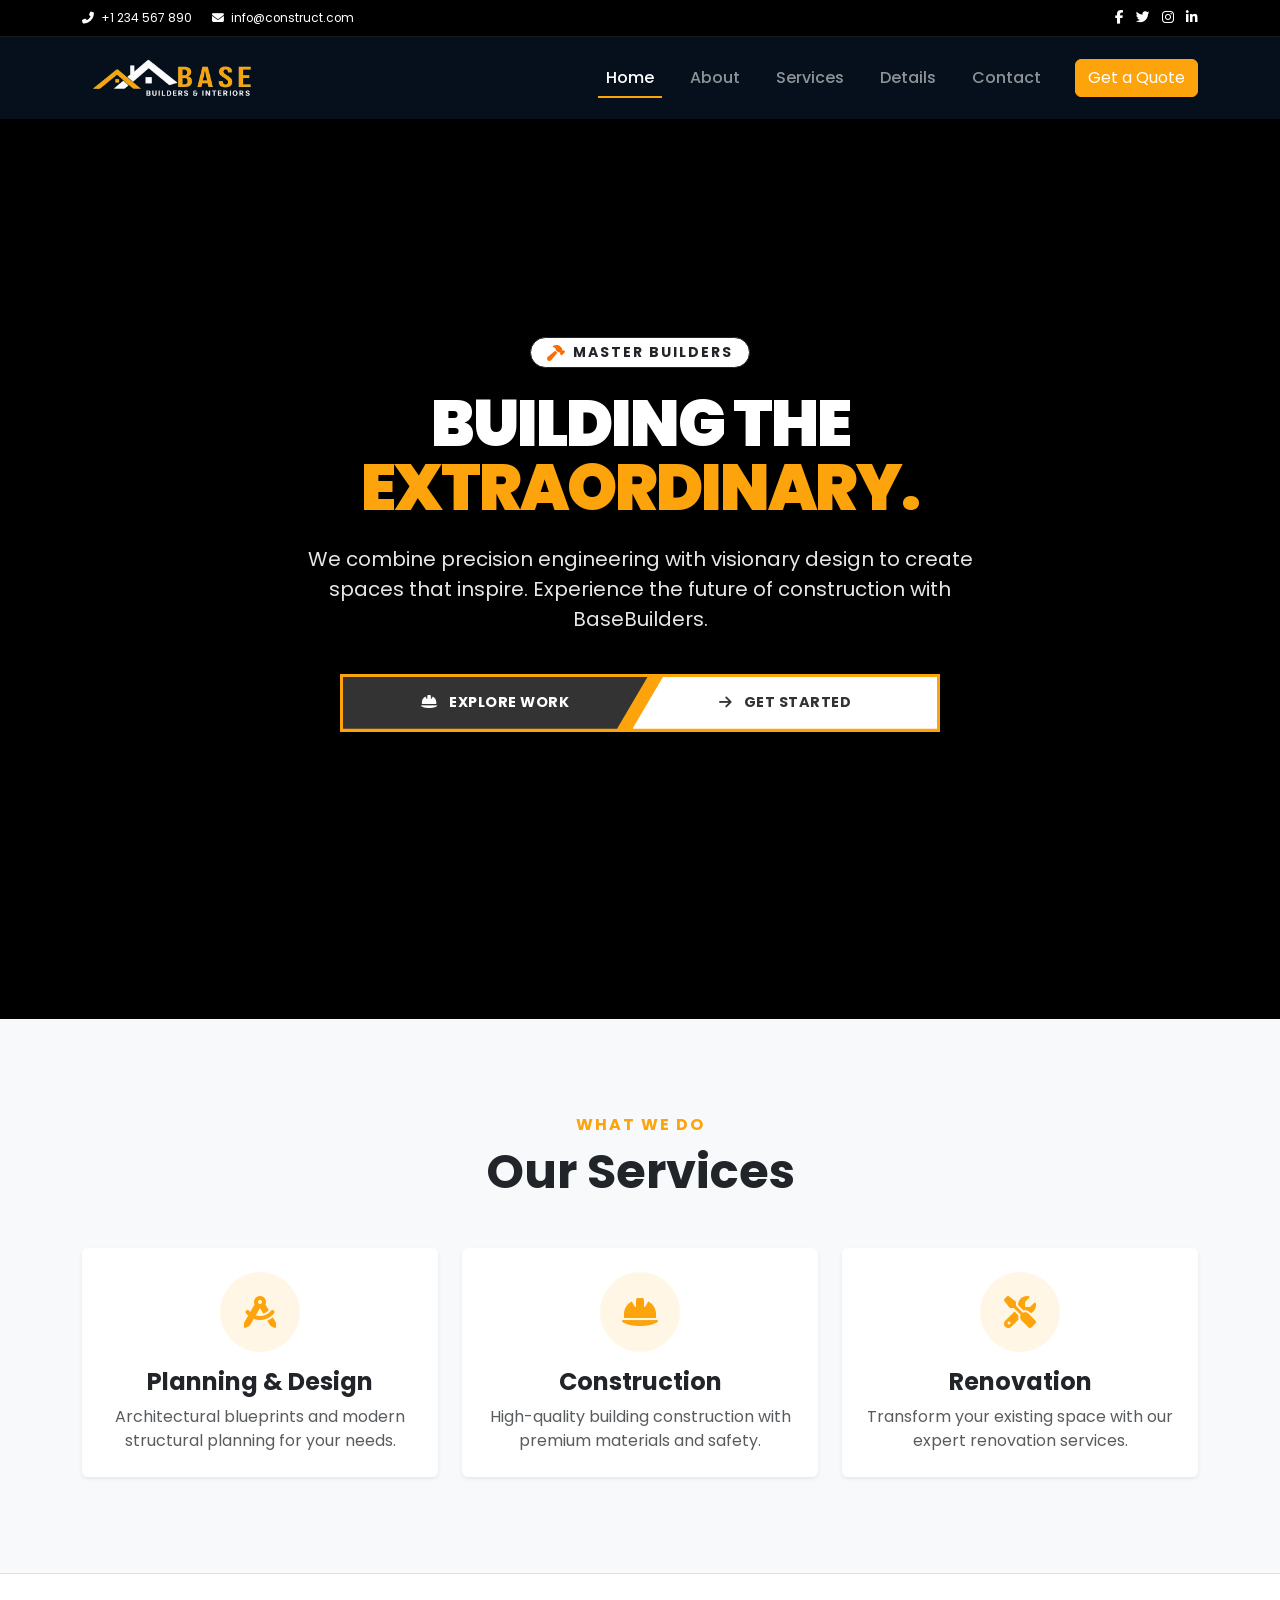
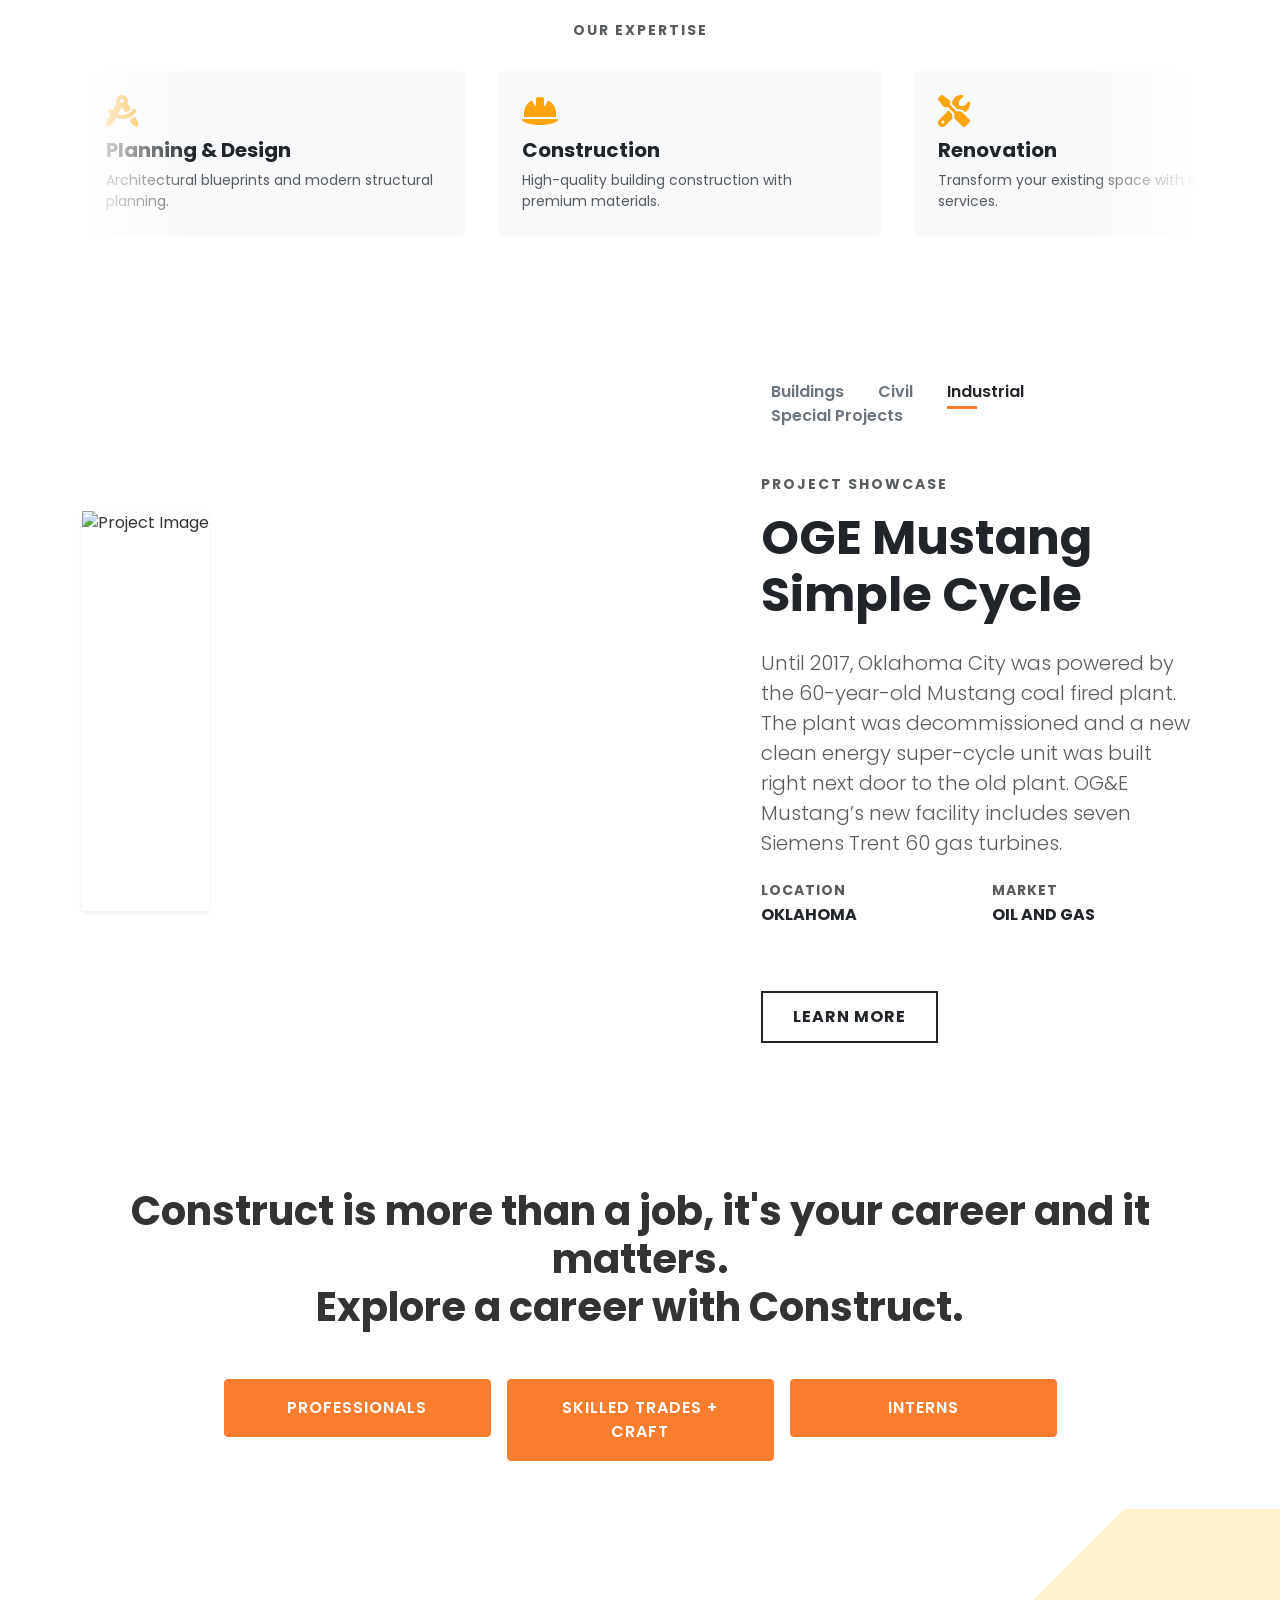
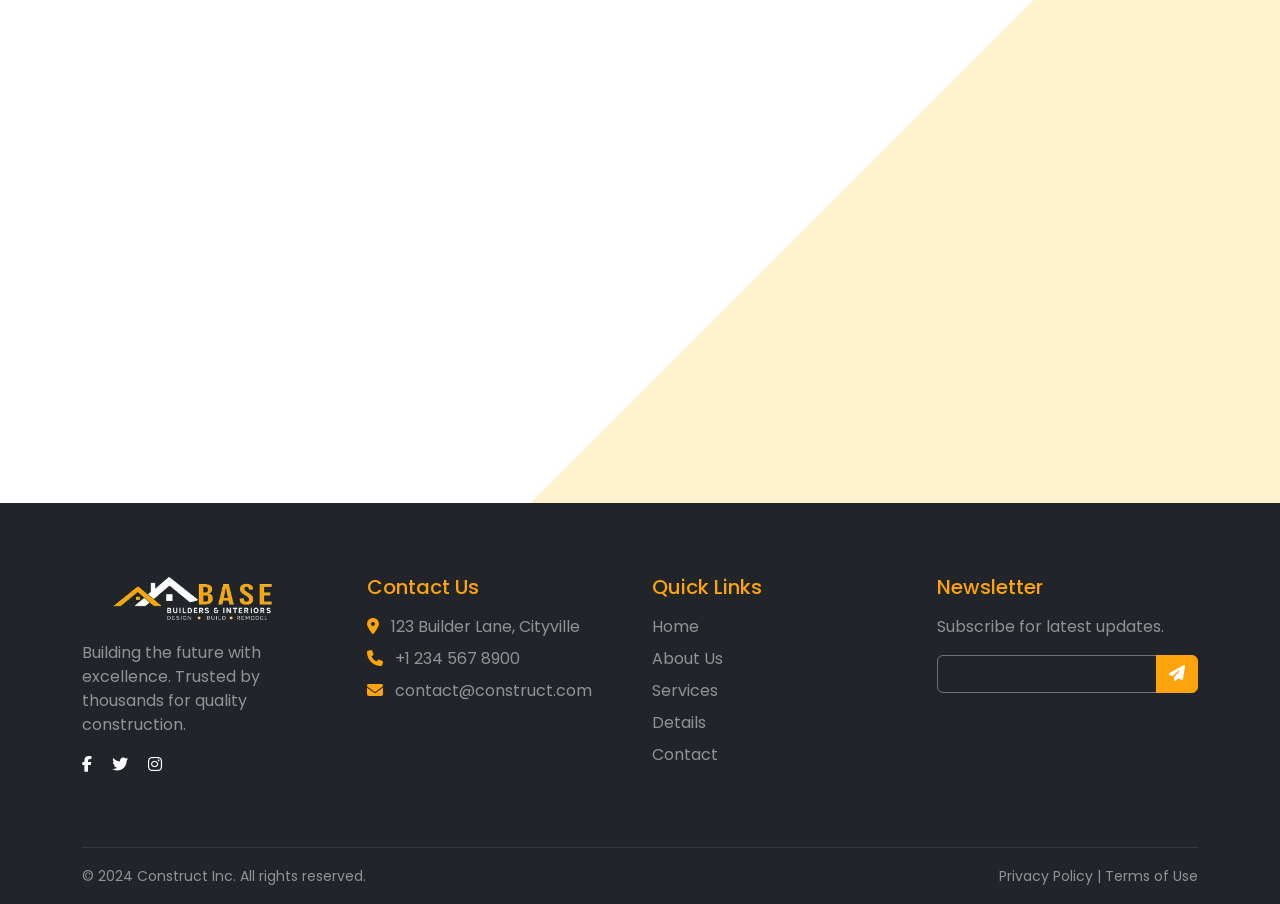
==== index.html @ 7c6045dc "logo size updated xdlogo.png 40px" ====
<!DOCTYPE html>
<html lang="en">

<head>
    <meta charset="UTF-8">
    <meta name="viewport" content="width=device-width, initial-scale=1.0">
    <title>Construction Co. - New Way of Designing</title>
    <!-- Bootstrap CSS -->
    <link href="https://cdn.jsdelivr.net/npm/bootstrap@5.3.0/dist/css/bootstrap.min.css" rel="stylesheet">
    <!-- Google Fonts -->
    <link href="https://fonts.googleapis.com/css2?family=Poppins:wght@300;400;500;600;700&display=swap"
        rel="stylesheet">
    <!-- Font Awesome -->
    <link rel="stylesheet" href="https://cdnjs.cloudflare.com/ajax/libs/font-awesome/6.4.0/css/all.min.css">
    <!-- Custom CSS -->
    <link rel="stylesheet" href="style.css">
</head>

<body>

    <!-- Custom Top Nav -->
    <div class="custom-top-nav py-2 text-white">
        <div class="container d-flex justify-content-between align-items-center">
            <div class="top-info">
                <small class="me-3"><i class="fas fa-phone-alt me-1"></i> +1 234 567 890</small>
                <small><i class="fas fa-envelope me-1"></i> info@construct.com</small>
            </div>
            <div class="top-social d-none d-md-block">
                <a href="#" class="text-white me-2"><i class="fab fa-facebook-f"></i></a>
                <a href="#" class="text-white me-2"><i class="fab fa-twitter"></i></a>
                <a href="#" class="text-white me-2"><i class="fab fa-instagram"></i></a>
                <a href="#" class="text-white"><i class="fab fa-linkedin-in"></i></a>
            </div>
        </div>
    </div>

    <!-- Main Navbar -->
    <nav class="navbar navbar-expand-lg navbar-dark sticky-top" id="mainNav">
        <div class="container">
            <a class="navbar-brand fw-bold" href="index.html">
                <img src="xdlogo.png" alt="Construct Logo" style="height:40px;">
            </a>
            <button class="navbar-toggler" type="button" data-bs-toggle="modal" data-bs-target="#mobileMenuModal">
                <span class="navbar-toggler-icon"></span>
            </button>
            <div class="collapse navbar-collapse" id="navbarNav">
                <ul class="navbar-nav ms-auto mb-2 mb-lg-0">
                    <li class="nav-item">
                        <a class="nav-link active" href="index.html">Home</a>
                    </li>
                    <li class="nav-item">
                        <a class="nav-link" href="about.html">About</a>
                    </li>
                    <li class="nav-item">
                        <a class="nav-link" href="services.html">Services</a>
                    </li>
                    <li class="nav-item">
                        <a class="nav-link" href="details.html">Details</a>
                    </li>
                    <li class="nav-item">
                        <a class="nav-link" href="contact.html">Contact</a>
                    </li>
                </ul>
                <a href="contact.html" class="btn btn-warning ms-3 d-none d-lg-block">Get a Quote</a>
            </div>
        </div>
    </nav>

    <!-- Mobile Menu Modal (Full Screen Overlay) -->
    <div class="modal fade" id="mobileMenuModal" tabindex="-1" aria-hidden="true">
        <div class="modal-dialog modal-fullscreen">
            <div class="modal-content bg-dark text-white">
                <div class="modal-header border-0">
                    <h5 class="modal-title text-warning"><img src="d.png" alt="Construct Logo" style="height: 50px;">
                    </h5>
                    <button type="button" class="btn-close btn-close-white" data-bs-dismiss="modal"
                        aria-label="Close"></button>
                </div>
                <div class="modal-body d-flex flex-column justify-content-center align-items-center">
                    <ul class="nav flex-column text-center fs-2 gap-3">
                        <li class="nav-item"><a class="nav-link text-white" href="index.html">Home</a></li>
                        <li class="nav-item"><a class="nav-link text-white" href="about.html">About</a></li>
                        <li class="nav-item"><a class="nav-link text-white" href="services.html">Services</a></li>
                        <li class="nav-item"><a class="nav-link text-white" href="details.html">Details</a></li>
                        <li class="nav-item"><a class="nav-link text-white" href="contact.html">Contact</a></li>
                    </ul>
                </div>
            </div>
        </div>
    </div>

    <!-- Hero Section -->
    <header class="hero-center-grid text-center">
        <!-- Background Image Container -->
        <div class="hero-bg-image"></div>

        <!-- Geometric Decorations (Solid 3D Building) -->
        <div class="hero-building-decoration">
            <div class="b-part b-left"><span></span></div>
            <div class="b-part b-center"><span></span></div>
            <div class="b-part b-right"><span></span></div>
        </div>

        <div class="container hero-center-content position-relative z-10">
            <div
                class="d-inline-flex align-items-center border border-dark px-3 py-1 mb-4 bg-white shadow-sm rounded-pill">
                <i class="fas fa-hammer text-orange me-2" style="color: #ff6b00;"></i>
                <span class="text-uppercase small fw-bold text-dark letter-spacing-2">MASTER BUILDERS</span>
            </div>

            <h1 class="hero-center-title">
                BUILDING THE <br>
                <span class="hero-title-outlined">EXTRAORDINARY.</span>
            </h1>

            <p class="hero-center-lead">
                We combine precision engineering with visionary design to create spaces that inspire.
                Experience the future of construction with BaseBuilders.
            </p>

            <!-- Slanted Details Bar -->
            <div class="hero-slanted-bar-container">
                <a href="services.html" class="slanted-btn dark-btn">
                    <span class="btn-content">
                        <i class="fas fa-hard-hat me-2"></i> EXPLORE WORK
                    </span>
                </a>
                <a href="contact.html" class="slanted-btn white-btn">
                    <span class="btn-content">
                        <i class="fas fa-arrow-right me-2"></i> GET STARTED
                    </span>
                </a>
            </div>


        </div>
    </header>

    <!-- Services Section -->
    <section class="py-5 bg-light">
        <div class="container py-5">
            <div class="text-center mb-5">
                <h6 class="text-warning text-uppercase fw-bold letter-spacing-2">What We Do</h6>
                <h2 class="display-5 fw-bold text-dark">Our Services</h2>
            </div>
            <div class="row g-4">
                <div class="col-md-4">
                    <div class="card h-100 border-0 shadow-sm service-card text-center p-4">
                        <div class="icon-box mb-3 mx-auto bg-warning-subtle text-warning rounded-circle d-flex align-items-center justify-content-center"
                            style="width: 80px; height: 80px;">
                            <i class="fas fa-drafting-compass fa-2x"></i>
                        </div>
                        <h4 class="card-title fw-bold">Planning & Design</h4>
                        <p class="card-text text-muted">Architectural blueprints and modern structural planning
                            for your
                            needs.</p>
                    </div>
                </div>
                <div class="col-md-4">
                    <div class="card h-100 border-0 shadow-sm service-card text-center p-4">
                        <div class="icon-box mb-3 mx-auto bg-warning-subtle text-warning rounded-circle d-flex align-items-center justify-content-center"
                            style="width: 80px; height: 80px;">
                            <i class="fas fa-hard-hat fa-2x"></i>
                        </div>
                        <h4 class="card-title fw-bold">Construction</h4>
                        <p class="card-text text-muted">High-quality building construction with premium
                            materials and
                            safety.</p>
                    </div>
                </div>
                <div class="col-md-4">
                    <div class="card h-100 border-0 shadow-sm service-card text-center p-4">
                        <div class="icon-box mb-3 mx-auto bg-warning-subtle text-warning rounded-circle d-flex align-items-center justify-content-center"
                            style="width: 80px; height: 80px;">
                            <i class="fas fa-tools fa-2x"></i>
                        </div>
                        <h4 class="card-title fw-bold">Renovation</h4>
                        <p class="card-text text-muted">Transform your existing space with our expert renovation
                            services.</p>
                    </div>
                </div>
            </div>
        </div>
    </section>

    <!-- Scrolling Services Ticker -->
    <section class="py-5 bg-white border-top overflow-hidden">
        <div class="container">
            <div class="row mb-4 text-center">
                <div class="col-12">
                    <h5 class="text-uppercase text-muted letter-spacing-2 small fw-bold">Our Expertise</h5>
                </div>
            </div>

            <div class="marquee-container mask-edges">
                <div class="marquee-wrapper">
                    <!-- Set 1 -->
                    <div class="marquee-card">
                        <div class="card bg-light border-0 p-4 rounded-3 h-100">
                            <div class="text-warning mb-2"><i class="fas fa-drafting-compass fa-2x"></i></div>
                            <h5 class="fw-bold">Planning & Design</h5>
                            <p class="small text-muted mb-0">Architectural blueprints and modern structural
                                planning.
                            </p>
                        </div>
                    </div>
                    <div class="marquee-card">
                        <div class="card bg-light border-0 p-4 rounded-3 h-100">
                            <div class="text-warning mb-2"><i class="fas fa-hard-hat fa-2x"></i></div>
                            <h5 class="fw-bold">Construction</h5>
                            <p class="small text-muted mb-0">High-quality building construction with premium
                                materials.
                            </p>
                        </div>
                    </div>
                    <div class="marquee-card">
                        <div class="card bg-light border-0 p-4 rounded-3 h-100">
                            <div class="text-warning mb-2"><i class="fas fa-tools fa-2x"></i></div>
                            <h5 class="fw-bold">Renovation</h5>
                            <p class="small text-muted mb-0">Transform your existing space with our expert
                                services.</p>
                        </div>
                    </div>
                    <div class="marquee-card">
                        <div class="card bg-light border-0 p-4 rounded-3 h-100">
                            <div class="text-warning mb-2"><i class="fas fa-city fa-2x"></i></div>
                            <h5 class="fw-bold">Urban Planning</h5>
                            <p class="small text-muted mb-0">Sustainable city development and infrastructure.
                            </p>
                        </div>
                    </div>
                    <!-- Set 2 (Duplicate for scroll) -->
                    <div class="marquee-card">
                        <div class="card bg-light border-0 p-4 rounded-3 h-100">
                            <div class="text-warning mb-2"><i class="fas fa-drafting-compass fa-2x"></i></div>
                            <h5 class="fw-bold">Planning & Design</h5>
                            <p class="small text-muted mb-0">Architectural blueprints and modern structural
                                planning.
                            </p>
                        </div>
                    </div>
                    <div class="marquee-card">
                        <div class="card bg-light border-0 p-4 rounded-3 h-100">
                            <div class="text-warning mb-2"><i class="fas fa-hard-hat fa-2x"></i></div>
                            <h5 class="fw-bold">Construction</h5>
                            <p class="small text-muted mb-0">High-quality building construction with premium
                                materials.
                            </p>
                        </div>
                    </div>
                    <div class="marquee-card">
                        <div class="card bg-light border-0 p-4 rounded-3 h-100">
                            <div class="text-warning mb-2"><i class="fas fa-tools fa-2x"></i></div>
                            <h5 class="fw-bold">Renovation</h5>
                            <p class="small text-muted mb-0">Transform your existing space with our expert
                                services.</p>
                        </div>
                    </div>
                    <div class="marquee-card">
                        <div class="card bg-light border-0 p-4 rounded-3 h-100">
                            <div class="text-warning mb-2"><i class="fas fa-city fa-2x"></i></div>
                            <h5 class="fw-bold">Urban Planning</h5>
                            <p class="small text-muted mb-0">Sustainable city development and infrastructure.
                            </p>
                        </div>
                    </div>
                </div>
            </div>
        </div>
    </section>

    <!-- Project Showcase Section -->
    <section class="py-5 bg-white optimize-rendering">
        <div class="container py-5">
            <div class="row gx-5 align-items-center">
                <div class="col-lg-7 mb-4 mb-lg-0">
                    <img id="projectImage"
                        data-src="https://images.unsplash.com/photo-1565008447742-97f6f38c985c?auto=format&fit=crop&q=80&w=1000"
                        src="[data-uri]"
                        class="img-fluid rounded-0 shadow-sm w-100 fade-in" alt="Project Image"
                        style="min-height: 400px; object-fit: cover;">
                </div>
                <div class="col-lg-5">
                    <nav class="nav showcase-nav mb-5" id="projectTabs">
                        <a class="nav-link" href="#" data-tab="buildings">Buildings</a>
                        <a class="nav-link" href="#" data-tab="civil">Civil</a>
                        <a class="nav-link active" href="#" data-tab="industrial">Industrial</a>
                        <a class="nav-link" href="#" data-tab="special">Special Projects</a>
                    </nav>

                    <h6 class="text-uppercase text-muted letter-spacing-2 mb-3 small fw-bold">Project Showcase
                    </h6>
                    <h2 class="display-5 fw-bold mb-4 text-dark" id="projectTitle">OGE Mustang Simple Cycle</h2>

                    <p class="text-muted mb-4 lead small" id="projectDesc">
                        Until 2017, Oklahoma City was powered by the 60-year-old Mustang coal fired plant.
                        The plant was decommissioned and a new clean energy super-cycle unit was built right
                        next door
                        to the old plant.
                        OG&E Mustang’s new facility includes seven Siemens Trent 60 gas turbines.
                    </p>

                    <div class="row mb-5">
                        <div class="col-6">
                            <h6 class="text-uppercase text-muted small fw-bold letter-spacing-1 mb-1">Location
                            </h6>
                            <p class="fw-bold text-dark text-uppercase" id="projectLoc">Oklahoma</p>
                        </div>
                        <div class="col-6">
                            <h6 class="text-uppercase text-muted small fw-bold letter-spacing-1 mb-1">Market
                            </h6>
                            <p class="fw-bold text-dark text-uppercase" id="projectMarket">Oil and Gas</p>
                        </div>
                    </div>

                    <a href="services.html" class="btn btn-outline-brand rounded-0">Learn More</a>
                </div>
            </div>
        </div>
    </section>

    <!-- Careers Banner -->
    <section class="py-5 bg-white">
        <div class="container text-center">
            <h2 class="fw-bold mb-5 display-6">Construct is more than a job, it's your career and it matters.
                <br>Explore a career with Construct.
            </h2>
            <div class="row g-3 justify-content-center">
                <div class="col-md-4 col-lg-3">
                    <a href="contact.html" class="btn btn-brand w-100 py-3 rounded-1">Professionals</a>
                </div>
                <div class="col-md-4 col-lg-3">
                    <a href="contact.html" class="btn btn-brand w-100 py-3 rounded-1">Skilled Trades + Craft</a>
                </div>
                <div class="col-md-4 col-lg-3">
                    <a href="contact.html" class="btn btn-brand w-100 py-3 rounded-1">Interns</a>
                </div>
            </div>
        </div>
    </section>

    <!-- Geometric CTA Section -->
    <section class="py-5 geometric-cta optimize-rendering">
        <div class="container py-5">
            <div class="row align-items-center">
                <div class="col-lg-6">
                    <h2 class="display-4 fw-bold mb-3">Ready to work together?</h2>
                    <p class="lead text-muted mb-5">Whether you have a project in mind and you're looking for a
                        reliable
                        construction partner or you're looking to take the next step in your career, we want to
                        hear
                        from you!</p>
                    <div class="d-flex flex-column flex-sm-row gap-3">
                        <a href="contact.html" class="btn btn-brand rounded-0 px-4 py-3">Build a Project With
                            Us</a>
                        <a href="contact.html" class="btn btn-outline-brand rounded-0 px-4 py-3">Build a Career
                            With
                            Us</a>
                    </div>
                </div>
                <!-- Right side is handled by background gradient -->
            </div>
        </div>

    </section>

    <!-- Footer -->
    <footer class="bg-dark text-white pt-5 pb-3">
        <div class="container">
            <div class="row py-4">
                <!-- Column 1: Logo -->
                <div class="col-lg-3 col-md-6 mb-4">
                    <a class="navbar-brand fw-bold fs-3" href="index.html">
                        <img src="d.png" alt="Construct Logo" style="height: 50px;">
                    </a>
                    <p class="mt-3 text-white-50">
                        Building the future with excellence. Trusted by thousands for quality construction.
                    </p>
                    <div class="social-links mt-3">
                        <a href="#" class="text-white me-3"><i class="fab fa-facebook-f"></i></a>
                        <a href="#" class="text-white me-3"><i class="fab fa-twitter"></i></a>
                        <a href="#" class="text-white me-3"><i class="fab fa-instagram"></i></a>
                    </div>
                </div>
                <!-- Column 2: Address -->
                <div class="col-lg-3 col-md-6 mb-4">
                    <h5 class="text-warning mb-3">Contact Us</h5>
                    <ul class="list-unstyled text-white-50">
                        <li class="mb-2"><i class="fas fa-map-marker-alt me-2 text-warning"></i> 123 Builder
                            Lane,
                            Cityville</li>
                        <li class="mb-2"><i class="fas fa-phone me-2 text-warning"></i> +1 234 567 8900</li>
                        <li class="mb-2"><i class="fas fa-envelope me-2 text-warning"></i> contact@construct.com
                        </li>
                    </ul>
                </div>
                <!-- Column 3: Quick Links -->
                <div class="col-lg-3 col-md-6 mb-4">
                    <h5 class="text-warning mb-3">Quick Links</h5>
                    <ul class="list-unstyled">
                        <li class="mb-2"><a href="index.html"
                                class="text-white-50 text-decoration-none hover-white">Home</a></li>
                        <li class="mb-2"><a href="about.html"
                                class="text-white-50 text-decoration-none hover-white">About Us</a></li>
                        <li class="mb-2"><a href="services.html"
                                class="text-white-50 text-decoration-none hover-white">Services</a></li>
                        <li class="mb-2"><a href="details.html"
                                class="text-white-50 text-decoration-none hover-white">Details</a></li>
                        <li class="mb-2"><a href="contact.html"
                                class="text-white-50 text-decoration-none hover-white">Contact</a></li>
                    </ul>
                </div>
                <!-- Column 4: Newsletter -->
                <div class="col-lg-3 col-md-6 mb-4">
                    <h5 class="text-warning mb-3">Newsletter</h5>
                    <p class="text-white-50">Subscribe for latest updates.</p>
                    <form>
                        <div class="input-group mb-3">
                            <input type="email" class="form-control bg-transparent text-white border-secondary"
                                placeholder="Email Address">
                            <button class="btn btn-warning" type="button"><i class="fas fa-paper-plane"></i></button>
                        </div>
                    </form>
                </div>
            </div>
            <hr class="border-secondary">
            <div class="row">
                <div class="col-md-6 text-center text-md-start">
                    <small class="text-white-50">&copy; 2024 Construct Inc. All rights reserved.</small>
                </div>
                <div class="col-md-6 text-center text-md-end">
                    <small class="text-white-50">Privacy Policy | Terms of Use</small>
                </div>
            </div>
        </div>
    </footer>

    <!-- Bootstrap JS Bundle -->
    <script src="https://cdn.jsdelivr.net/npm/bootstrap@5.3.0/dist/js/bootstrap.bundle.min.js"></script>
    <!-- Lazy Load Script -->
    <script src="image-loader.js"></script>
    <!-- Project Tabs Script -->
    <script src="project-tabs.js"></script>
</body>

</html>
---- style.css ----
/* Global Styles */
:root {
    --primary-color: #fda30b;
    --dark-bg: #05101c;
    /* Deep navy/black - Keeping for footer */
    --tech-blue: #0f1c2e;
    --grid-color: rgba(0, 0, 0, 0.05);
    /* Changed to dark for white theme */
    --blueprint-line: rgba(5, 16, 28, 0.2);
    /* Darker blueprint lines */
    --blueprint-accent: #fda30b;
}



/* Performance Utilities */
.optimize-rendering {
    content-visibility: auto;
    /* Skip rendering off-screen content */
    contain-intrinsic-size: 1000px;
    /* approximates section height */
}

body {
    font-family: 'Poppins', sans-serif;
    background-color: #fff;
    color: #333;
    overflow-x: hidden;
    scroll-behavior: smooth;
}

h1,
h2,
h3,
h4,
h5,
h6 {
    font-family: 'Poppins', sans-serif;
}

/* Custom Top Nav */
.custom-top-nav {
    background-color: #000;
    font-size: 0.85rem;
    border-bottom: 1px solid rgba(255, 255, 255, 0.1);
}

/* Main Navbar */
.navbar {
    background-color: var(--dark-bg);
    padding: 1rem 0;
    transition: all 0.3s ease;
}

.navbar-brand {
    font-size: 1.5rem;
    letter-spacing: 1px;
}

.nav-link {
    font-weight: 500;
    margin: 0 10px;
    position: relative;
}

.nav-link::after {
    content: '';
    position: absolute;
    width: 0;
    height: 2px;
    background: var(--primary-color);
    bottom: 0;
    left: 0;
    transition: width 0.3s;
}

.nav-link:hover::after,
.nav-link.active::after {
    width: 100%;
}

/* Hero Section - White Theme */
.hero-section {
    background-color: #ffffff;
    min-height: 90vh;
    padding-top: 100px;
    /* Space for navbar */
    position: relative;
    padding-bottom: 50px;
    color: #333;
    /* Ensure text is dark */
}

/* Background Grid Overlay */
.grid-overlay {
    position: absolute;
    top: 0;
    left: 0;
    width: 100%;
    height: 100%;
    background-image:
        linear-gradient(var(--grid-color) 1px, transparent 1px),
        linear-gradient(90deg, var(--grid-color) 1px, transparent 1px);
    background-size: 40px 40px;
    opacity: 0.8;
    z-index: 1;
}

/* Decoration Squares */
.decoration-squares span {
    display: inline-block;
    width: 15px;
    height: 15px;
    background-color: var(--primary-color);
    margin-right: 5px;
    clip-path: polygon(0 0, 100% 0, 100% 100%, 0 100%);
    animation: pulse 2s infinite;
}

.decoration-squares span:nth-child(2) {
    background-color: transparent;
    border: 2px solid var(--primary-color);
    transform: translateY(-5px);
}

.highlight-underline {
    position: relative;
    z-index: 1;
}

.highlight-underline::after {
    content: '';
    position: absolute;
    bottom: 5px;
    left: 0;
    width: 100%;
    height: 8px;
    background-color: rgba(253, 163, 11, 0.3);
    /* Softer highlight on white */
    z-index: -1;
}

/* Yellow Promo Box */
.yellow-box-promo {
    background-color: var(--primary-color);
    color: #000;
    border-radius: 4px;
    min-width: 120px;
}

/* --- Centered Card Grid Hero Theme --- */
/* --- Centered Card Grid Hero Theme (Updated) --- */
/* --- Centered Card Grid Hero Theme (Updated) --- */
.hero-center-grid {
    background-color: #000;
    position: relative;
    padding-top: 80px;
    /* Adjusted for desktop navbar */
    padding-bottom: 150px;
    /* Increased bottom padding to push visual center UP */
    min-height: 100vh;
    /* Full screen height */
    display: flex;
    justify-content: center;
    align-items: center;
    overflow: hidden;
}

/* Background Image with Overlay */
.hero-bg-image {
    position: absolute;
    top: 0;
    left: 0;
    width: 100%;
    height: 100%;
    background-image: url('https://images.unsplash.com/photo-1486406146926-c627a92ad1ab?q=80&w=2070&auto=format&fit=crop');
    background-size: cover;
    background-position: center;
    opacity: 0.5;
    /* Subtle background */
    z-index: 1;
    /* filter: grayscale(100%); */
    /* Keeps it neutral */
}

/* Background Grid Lines (Optional - keep or remove based on preference, keeping for texture) */
.hero-center-grid::before {
    content: '';
    position: absolute;
    width: 100%;
    height: 100%;
    background-image:
        linear-gradient(rgba(0, 0, 0, 0.05) 1px, transparent 1px),
        linear-gradient(90deg, rgba(0, 0, 0, 0.05) 1px, transparent 1px);
    background-size: 60px 60px;
    pointer-events: none;
    z-index: 2;
}

/* Exact 3D Isometric Blocks */
.hero-iso-blocks-decoration {
    position: absolute;
    top: 50%;
    right: 15%;
    /* Positioned well inside the right edge */
    transform: translateY(-50%);
    display: flex;
    align-items: flex-end;
    /* Align bottom to stagger upward */
    gap: 0;
    /* No gap, allow visual overlap via transform/margin if needed, but let's use margin */
    z-index: 2;
    pointer-events: none;
}

.iso-block {
    position: relative;
    width: 60px;
    /* Base width */
    margin: 0 10px;
    /* Spacing between pillars */
    transition: transform 0.3s ease;
}

/* Left Face */
.iso-block::before {
    content: '';
    position: absolute;
    left: 0;
    top: 0;
    width: 30px;
    /* Half width */
    height: 100%;
    background: #2b2e35;
    /* Dark Grey Side */
    transform-origin: top right;
    transform: skewY(30deg);
}

/* Right Face */
.iso-block::after {
    content: '';
    position: absolute;
    right: 0;
    top: 0;
    width: 30px;
    /* Half width */
    height: 100%;
    background: #1a1c22;
    /* Black Side */
    transform-origin: top left;
    transform: skewY(-30deg);
}

/* Top Face (Diamond Cap) */
.iso-block span {
    position: absolute;
    top: -34px;
    /* Calculated: 60px width * tan(30) ~ 34.6px - slightly adj */
    left: 0;
    width: 100%;
    height: 35px;
    /* height needed to cover */
    background: #fda30b;
    /* Solid Orange Top */
    transform: rotate(45deg) skew(15deg, 15deg);
    /* Creates the isometric diamond */
    transform-origin: bottom center;
    /* Actually a rotated square is easier */
    width: 30px;
    height: 30px;
    top: -42px;
    /* Pull up to sit on top */
    left: 15px;
    /* Center horizontally relative to 60px container */
    transform: scaleY(0.5774) rotate(45deg);
    /* ScaleY by tan(30) then rotate */
    background: #fda30b;
    z-index: 10;
    box-shadow: 0 0 10px rgba(253, 163, 11, 0.2);
    /* Slight glow */
}

/* Heights Staggering */
/* Middle tallest, Left medium, Right short */
.block-1 {
    height: 180px;
    /* Medium Left */
    margin-bottom: -50px;
    /* Offset for isometric perspective visual */
}

.block-2 {
    height: 280px;
    /* Tall Middle */
    z-index: 5;
    /* In front */
    margin-bottom: -80px;
    margin-left: -15px;
    /* Tighter grouping */
}

.block-3 {
    height: 120px;
    /* Short Right */
    margin-bottom: -20px;
    margin-left: -15px;
}

@media (max-width: 991px) {
    .hero-iso-blocks-decoration {
        right: 5%;
        transform: translateY(-50%) scale(0.7);
    }
}

@media (max-width: 576px) {
    .hero-iso-blocks-decoration {
        display: none;
    }
}

@media (max-width: 576px) {
    .hero-center-grid {
        min-height: 60vh;
        padding-top: 40px;
    }

    /* Hide some bars on very small screens to keep text readable */
    .bar-2,
    .bar-4 {
        display: none;
    }

    .bar-1 {
        top: -500px;
        left: -180px;
        width: 200px;
    }

    .bar-3 {
        bottom: -350px;
        right: -100px;
        width: 180px;
    }

    .hero-center-title {
        font-size: 1.4rem;
        word-wrap: break-word;
        word-break: break-word;
        /* Ensure long words break if needed */
        hyphens: auto;
    }
}

.hero-center-content {
    position: relative;
    z-index: 10;
    max-width: 1000px;
    /* Increased width for text */
    margin: 0 auto;
    padding: 0 20px;
}

.hero-center-title {
    font-size: 4rem;
    /* Slightly reduced for better fit */
    font-weight: 900;
    line-height: 1;
    color: #fff;
    text-shadow: 0 10px 30px rgba(0, 0, 0, 0.5);
    margin-bottom: 1.5rem;
    letter-spacing: -2px;
}

/* Responsive Font Size */
@media (min-width: 1400px) {
    .hero-center-title {
        font-size: 5rem;
    }
}

.hero-title-outlined {
    color: #fda30b;
    /* Orange filled */
    position: relative;
    z-index: 1;
}

.hero-center-lead {
    font-size: 1.25rem;
    color: rgba(255, 255, 255, 0.9);
    text-shadow: 0 2px 10px rgba(0, 0, 0, 0.5);
    max-width: 700px;
    margin: 0 auto 2.5rem auto;
}

/* Floating Image Cards */
.floating-cards-container {
    position: absolute;
    top: 50px;
    /* Pushed down to create gap from navbar */
    left: 0;
    width: 100%;
    height: 100%;
    width: 160px;
    height: 200px;
}

.hero-float-card img {
    height: 140px;
}

/* Feature Cards Styles */
.hero-feature-card {
    background: #fff;
    border-radius: 8px;
    overflow: hidden;
    box-shadow: 0 10px 30px rgba(0, 0, 0, 0.08);
    /* Soft professional shadow */
    transition: transform 0.3s ease, box-shadow 0.3s ease;
    height: 100%;
    position: relative;
    z-index: 20;
    text-align: left;
    border-bottom: 4px solid transparent;
}

.hero-feature-card:hover {
    transform: translateY(-5px);
    box-shadow: 0 15px 40px rgba(0, 0, 0, 0.12);
    border-bottom: 4px solid #fda30b;
    /* Orange highlight on hover */
}

.hero-feature-card img {
    width: 100%;
    height: 200px;
    object-fit: cover;
    transition: transform 0.5s ease;
}

.hero-feature-card:hover img {
    transform: scale(1.05);
    /* Zoom effect */
}

.feature-card-content {
    padding: 20px;
}

.feature-card-content h5 {
    font-weight: 800;
    color: #111;
    margin-bottom: 5px;
    text-transform: uppercase;
    font-size: 1.1rem;
}

.feature-card-content p {
    color: #666;
    font-weight: 500;
}

@media (max-width: 991px) {
    .hero-center-grid {
        min-height: 100vh;
        /* Ensure full height on mobile too */
        padding-top: 100px;
        /* Reduced from 150px to remove gap, but enough for mobile nav */
        padding-bottom: 200px;
        /* Significant bottom padding to push text up on mobile */
    }

    .hero-center-title {
        font-size: 3.2rem;
    }

    .hero-float-card {
        display: none;
        /* Hide floating cards on tablet/mobile for clarity */
    }

    /* Show a static grid or carousel on mobile if needed, or just hide */
    .mobile-hero-grid {
        display: grid;
        grid-template-columns: repeat(2, 1fr);
        gap: 10px;
        margin-top: 30px;
    }

    .mobile-hero-img {
        width: 100%;
        height: 120px;
        object-fit: cover;
        border-radius: 4px;
    }
}

@media (min-width: 992px) {
    .mobile-hero-grid {
        display: none;
    }
}

/* Slanted Details Bar Container */
.hero-slanted-bar-container {
    display: flex;
    justify-content: center;
    background: #fda30b;
    /* Yellow/Orange Background Band */
    padding: 3px;
    /* Creates the border effect */
    max-width: 600px;
    margin: 0 auto;
    /* transform: skewX(-20deg);  Optional: Skew the whole container if desired, but image shows internal skews */
}

.slanted-btn {
    flex: 1;
    padding: 15px 20px;
    text-decoration: none;
    display: flex;
    align-items: center;
    justify-content: center;
    font-weight: 700;
    text-transform: uppercase;
    font-size: 0.9rem;
    position: relative;
    overflow: hidden;
    transition: all 0.3s ease;
}

.slanted-btn .btn-content {
    /* transform: skewX(20deg); Counteract container skew if applied */
    z-index: 2;
    position: relative;
    letter-spacing: 0.5px;
}

/* Dark Side (Left) */
.slanted-btn.dark-btn {
    background: #333;
    color: #fff;
    clip-path: polygon(0 0, 100% 0, 90% 100%, 0% 100%);
    margin-right: -15px;
    /* Pull them together */
    z-index: 2;
}

.slanted-btn.dark-btn:hover {
    background: #222;
}

/* White Side (Right) */
.slanted-btn.white-btn {
    background: #fff;
    color: #333;
    clip-path: polygon(10% 0, 100% 0, 100% 100%, 0% 100%);
    z-index: 1;
}

.slanted-btn.white-btn:hover {
    background: #f1f1f1;
}

@media (max-width: 576px) {
    .hero-slanted-bar-container {
        flex-direction: column;
        background: transparent;
    }

    .slanted-btn.dark-btn,
    .slanted-btn.white-btn {
        clip-path: none;
        margin: 0 0 10px 0;
        border-radius: 4px;
        width: 100%;
    }
}

.grayscale-hover {
    filter: grayscale(0%);
    transition: transform 0.4s ease;
    cursor: pointer;
}

.grayscale-hover:hover {
    transform: scale(1.05);
}

/* Wireframe City Animation */
.wireframe-city {
    position: absolute;
    bottom: 0;
    left: 0;
    width: 100%;
    height: 150px;
    display: flex;
    align-items: flex-end;
    justify-content: space-around;
    z-index: 1;
    pointer-events: none;
    opacity: 0.6;
}

.building {
    width: 50px;
    border: 1px solid rgba(0, 0, 0, 0.2);
    /* Dark borders for white theme */
    border-bottom: none;
    position: relative;
}

.building::after {
    content: '';
    position: absolute;
    top: 10px;
    left: 5px;
    right: 5px;
    bottom: 0;
    background-image: linear-gradient(rgba(0, 0, 0, 0.1) 1px, transparent 1px);
    background-size: 100% 10px;
}

.b1 {
    height: 60px;
    width: 40px;
}

.b2 {
    height: 100px;
    width: 60px;
    margin-left: -10px;
}

.b3 {
    height: 80px;
    width: 50px;
    margin-left: 20px;
}

.b4 {
    height: 120px;
    width: 70px;
    margin-left: -5px;
}

.b5 {
    height: 50px;
    width: 90px;
}

.b6 {
    height: 140px;
    width: 50px;
    margin-left: 20px;
}

.b7 {
    height: 70px;
    width: 60px;
}


/* --- Construction Decor Styles --- */

.construction-drawings {
    position: absolute;
    top: 0;
    left: 0;
    width: 100%;
    height: 100%;
    pointer-events: none;
    z-index: 1;
}

/* Measure Lines */
.measure-line {
    position: absolute;
    border-color: var(--blueprint-line);
    display: flex;
    align-items: center;
    justify-content: center;
}

.measure-line::before,
.measure-line::after {
    content: '';
    position: absolute;
    width: 6px;
    height: 6px;
    background-color: var(--primary-color);
}

.measure-line.horizontal {
    border-bottom: 1px dashed var(--blueprint-line);
}

.measure-line.horizontal::before {
    left: 0;
    bottom: -3px;
}

.measure-line.horizontal::after {
    right: 0;
    bottom: -3px;
}

.measure-line.vertical {
    border-left: 1px dashed var(--blueprint-line);
}

.measure-line.vertical::before {
    top: 0;
    left: -3px;
}

.measure-line.vertical::after {
    bottom: 0;
    left: -3px;
}

.measure-text {
    background-color: #fff;
    /* White bg for text */
    color: #333;
    font-size: 0.7rem;
    padding: 2px 5px;
    font-family: 'Space Grotesk', monospace;
    font-weight: bold;
    border: 1px solid var(--blueprint-line);
}

/* Compass */
.blueprint-compass {
    position: absolute;
    top: 15%;
    left: 5%;
    width: 60px;
    height: 60px;
    border: 2px solid var(--blueprint-line);
    border-radius: 50%;
    display: flex;
    justify-content: center;
    align-items: center;
}

.blueprint-compass::before {
    content: '';
    position: absolute;
    width: 100%;
    height: 1px;
    background-color: var(--blueprint-line);
    transform: rotate(45deg);
}

.blueprint-compass::after {
    content: '';
    position: absolute;
    width: 100%;
    height: 1px;
    background-color: var(--blueprint-line);
    transform: rotate(-45deg);
}

.blueprint-compass .direction {
    position: absolute;
    top: -5px;
    background: #fff;
    color: #333;
    font-size: 0.7rem;
    font-weight: bold;
    padding: 0 3px;
}

.blueprint-compass .arrow {
    width: 4px;
    height: 40px;
    background: linear-gradient(to top, transparent 50%, var(--primary-color) 50%);
    z-index: 1;
    transform: rotate(30deg);
}


/* Crane Drawing */
.crane-drawing {
    position: absolute;
    bottom: 150px;
    /* On top of city */
    left: 20%;
    width: 100px;
    height: 100px;
    opacity: 0.8;
}

.crane-drawing .tower {
    position: absolute;
    bottom: 0;
    left: 20px;
    width: 6px;
    height: 80px;
    background: repeating-linear-gradient(0deg, #333, #333 2px, transparent 2px, transparent 6px);
    border: 1px solid #333;
}

.crane-drawing .arm {
    position: absolute;
    top: 20px;
    left: 10px;
    width: 80px;
    height: 4px;
    background: repeating-linear-gradient(90deg, #333, #333 2px, transparent 2px, transparent 6px);
    border: 1px solid #333;
}

.crane-drawing .counter-weight {
    position: absolute;
    top: 22px;
    left: 0;
    width: 15px;
    height: 10px;
    background-color: var(--primary-color);
}

.crane-drawing .cable {
    position: absolute;
    top: 24px;
    right: 15px;
    width: 1px;
    height: 30px;
    background-color: #333;
    animation: cable-move 4s infinite ease-in-out;
}

.crane-drawing .hook {
    position: absolute;
    top: 54px;
    right: 12px;
    width: 6px;
    height: 6px;
    border: 2px solid #333;
    border-top: none;
    border-radius: 0 0 50% 50%;
    animation: hook-move 4s infinite ease-in-out;
}

@keyframes cable-move {

    0%,
    100% {
        height: 30px;
    }

    50% {
        height: 50px;
    }
}

@keyframes hook-move {

    0%,
    100% {
        top: 54px;
    }

    50% {
        top: 74px;
    }
}

/* Corner Markers */
.corner-marker {
    position: absolute;
    width: 20px;
    height: 20px;
    border: 2px solid var(--blueprint-line);
    opacity: 0.7;
}

.corner-marker.top-left {
    top: 20px;
    left: 20px;
    border-right: 0;
    border-bottom: 0;
}

.corner-marker.top-right {
    top: 20px;
    right: 20px;
    border-left: 0;
    border-bottom: 0;
}

.corner-marker.bottom-left {
    bottom: 20px;
    left: 20px;
    border-right: 0;
    border-top: 0;
}

.corner-marker.bottom-right {
    bottom: 20px;
    right: 20px;
    border-left: 0;
    border-top: 0;
}


/* Service Cards */
.service-card:hover {
    transform: translateY(-5px);
    transition: transform 0.3s ease;
}

/* Footer */
.hover-white:hover {
    color: #fff !important;
}

/* Mobile Modal */
.btn-close-white {
    filter: invert(1) grayscale(100%) brightness(200%);
}

@keyframes pulse {
    0% {
        transform: scale(1);
    }

    50% {
        transform: scale(1.1);
    }

    100% {
        transform: scale(1);
    }
}

@media (max-width: 768px) {
    .hero-section {
        padding-top: 50px;
        text-align: center;
    }

    .hero-content {
        margin-bottom: 3rem;
    }

    .yellow-box-promo {
        margin: 0 auto 1rem auto;
    }

    .d-flex.align-items-center.gap-3 {
        flex-direction: column;
    }

    .decoration-squares {
        justify-content: center;
        display: flex;
    }

    .measure-line {
        display: none;
        /* Hide complex details on mobile for clarity */
    }

    .highlight-underline {
        display: inline-block;
        /* Ensure transforms/margins work */
        padding-top: 5px;
        /* Add small visual gap from line above */
    }

    .highlight-underline::after {
        bottom: 2px;
        /* Adjust underline position for mobile */
        height: 6px;
        /* Slightly thinner on mobile */
    }
}

/* Utilities */
.backdrop-blur {
    backdrop-filter: blur(10px);
    -webkit-backdrop-filter: blur(10px);
}

.opacity-75 {
    opacity: 0.75 !important;
}

.letter-spacing-2 {
    letter-spacing: 2px;
}

.letter-spacing-3 {
    letter-spacing: 3px;
}

.hover-lift:hover {
    transform: translateY(-5px);
    transition: transform 0.3s ease;
}

/* Text Gradient */
.text-gradient-dark {
    background: linear-gradient(45deg, #1a1a1a, #4a4a4a);
    background-clip: text;
    -webkit-background-clip: text;
    -webkit-text-fill-color: transparent;
}



/* Infinite Auto Scroll Marquee */
.marquee-container {
    width: 100%;
    overflow: hidden;
    white-space: nowrap;
    position: relative;
}

.mask-edges {
    mask-image: linear-gradient(to right, transparent 0%, black 10%, black 90%, transparent 100%);
    -webkit-mask-image: linear-gradient(to right, transparent 0%, black 10%, black 90%, transparent 100%);
}

.marquee-content {
    display: inline-block;
    animation: marquee-scroll 20s linear infinite;
    padding-left: 100%;
    /* Start off screen */
}

/* Reset for seamless loop if needed, but basic scroll is simplest: 
   Better seamless: duplicate content and translate */
.marquee-wrapper {
    display: flex;
    width: max-content;
    animation: scroll-seamless 30s linear infinite;
}

.marquee-wrapper:hover {
    animation-play-state: paused;
}

.marquee-card {
    width: 30vw;
    /* Approx 3 cards per screen width */
    min-width: 300px;
    /* Minimum width for mobile readability */
    white-space: normal;
    /* Allow text wrap inside card */
    margin-right: 2rem;
    flex-shrink: 0;
}

@keyframes scroll-seamless {
    0% {
        transform: translateX(0);
    }

    100% {
        transform: translateX(-50%);
    }

    /* Move half way (assuming content is duplicated) */
}

/* Featured Projects Styles (Services Page) */
.project-card {
    transition: all 0.3s ease;
    border: 3px solid #fb7e30;
    /* ~1mm Golden Frame */
    padding: 6px;
    /* ~2mm White Frame */
    background-color: #fff;
}

.project-card .zoom-in {
    transition: transform 0.5s ease;
    width: 100%;
}

.project-card:hover .zoom-in {
    transform: scale(1.1);
}

.project-overlay {
    position: absolute;
    top: 0;
    left: 0;
    width: 100%;
    height: 100%;
    background: rgba(0, 0, 0, 0.7);
    opacity: 0;
    transition: opacity 0.3s ease;
}

.project-card:hover .project-overlay {
    opacity: 1;
}

/* Utilities */
.letter-spacing-1 {
    letter-spacing: 1px;
}

.letter-spacing-2 {
    letter-spacing: 2px;
}

/* Lazy Loading Animation */
.fade-in {
    animation: fadeInEffect 0.3s ease-in-out forwards;
}

/* White Grid Hero Background */
.hero-grid-white {
    background-color: #ffffff;
    background-image:
        linear-gradient(rgba(0, 0, 0, 0.1) 1px, transparent 1px),
        linear-gradient(90deg, rgba(0, 0, 0, 0.1) 1px, transparent 1px);
    background-size: 40px 40px;
    position: relative;
}


@keyframes fadeInEffect {
    from {
        opacity: 0;
    }

    to {
        opacity: 1;
    }
}

img[data-src] {
    opacity: 0;
}


/* Custom Utilities for New Sections */
.text-brand {
    color: #212529;
}

.bg-brand {
    background-color: #fb7e30;
}

.btn-brand {
    background-color: #fb7e30;
    color: #fff;
    border: 1px solid #fb7e30;
    padding: 12px 30px;
    font-weight: 600;
    text-transform: uppercase;
    letter-spacing: 1px;
    transition: all 0.3s ease;
}

.btn-brand:hover {
    background-color: #e06920;
    color: #fff;
    transform: translateY(-2px);
    box-shadow: 0 4px 12px rgba(251, 126, 48, 0.3);
}

.btn-outline-brand {
    color: #212529;
    border: 2px solid #212529;
    padding: 12px 30px;
    font-weight: 700;
    text-transform: uppercase;
    letter-spacing: 1px;
    transition: all 0.3s ease;
    background: transparent;
}

.btn-outline-brand:hover {
    background-color: #212529;
    color: #fff;
    border-color: #212529;
}

.career-section {
    background-color: #f8f9fa;
    border-top: 1px solid #e9ecef;
}

.geometric-cta {
    position: relative;
    overflow: hidden;
    background: linear-gradient(135deg, #ffffff 60%, #fff3cd 60%);
}

.showcase-nav .nav-link {
    color: #6c757d;
    font-weight: 600;
    margin-right: 1.5rem;
    padding: 0;
    border: none;
    background: transparent;
    position: relative;
    transition: color 0.3s ease;
}

.showcase-nav .nav-link:hover {
    color: #212529;
}

.showcase-nav .nav-link.active {
    color: #212529;
}

.showcase-nav .nav-link.active::after {
    content: '';
    position: absolute;
    bottom: -5px;
    left: 0;
    width: 30px;
    height: 3px;
    background-color: #fb7e30;
    transition: width 0.3s ease;
}

.showcase-nav .nav-link:hover::after {
    width: 100%;
}

/* Hero Gap Filler Styles */

/* Hero Gap Filler */
.hero-gap-filler {
    position: relative;
    height: 300px;
    display: flex;
    flex-direction: column;
    align-items: center;
    justify-content: center;
    opacity: 0.8;
}

.gap-line {
    position: absolute;
    top: 0;
    bottom: 0;
    width: 1px;
    background: linear-gradient(to bottom, transparent, var(--blueprint-line), transparent);
    z-index: 0;
}

.gap-circle-outer {
    width: 120px;
    height: 120px;
    border: 1px dashed var(--blueprint-line);
    border-radius: 50%;
    animation: rotate-slow 20s linear infinite;
    position: absolute;
    z-index: 1;
}

.gap-circle-outer::before {
    content: '';
    position: absolute;
    top: -5px;
    left: 50%;
    transform: translateX(-50%);
    width: 10px;
    height: 10px;
    background: var(--primary-color);
    border-radius: 50%;
}

.gap-circle-inner {
    width: 80px;
    height: 80px;
    border: 2px solid var(--primary-color);
    border-radius: 50%;
    display: flex;
    align-items: center;
    justify-content: center;
    background: #fff;
    z-index: 2;
    box-shadow: 0 0 20px rgba(253, 163, 11, 0.2);
    font-size: 1.5rem;
    position: relative;
}

.gap-circle-inner::after {
    content: '';
    position: absolute;
    width: 60px;
    height: 60px;
    border: 1px dotted #333;
    border-radius: 50%;
    opacity: 0.3;
}

.gap-dots {
    position: absolute;
    right: -40px;
    top: 50%;
    transform: translateY(-50%);
    display: flex;
    flex-direction: column;
    gap: 10px;
}

.gap-dots span {
    width: 4px;
    height: 4px;
    background-color: #333;
    border-radius: 50%;
    opacity: 0.3;
}

@keyframes rotate-slow {
    from {
        transform: rotate(0deg);
    }

    to {
        transform: rotate(360deg);
    }
}

@media (max-width: 991px) {}

/* --- Bootstrap Standard Color Overrides --- */
/* Overriding Bootstrap's default yellow warning color with our brand orange */
.text-warning {
    color: #fda30b !important;
}

.bg-warning {
    background-color: #fda30b !important;
}

.btn-warning {
    background-color: #fda30b !important;
    border-color: #fda30b !important;
    color: #fff !important;
}

.btn-warning:hover,
.btn-warning:focus,
.btn-warning:active {
    background-color: #d98d0a !important;
    /* Slightly darker */
    border-color: #d98d0a !important;
    color: #fff !important;
}

.bg-warning-subtle {
    background-color: rgba(253, 163, 11, 0.1) !important;
    color: #fda30b !important;
}

.border-warning {
    border-color: #fda30b !important;
}

/* Critical Mobile Font Fix - Added at end for priority */
@media (max-width: 576px) {
    .hero-center-title {
        font-size: 8vw !important;
        word-wrap: break-word;
        word-break: break-word;
        hyphens: auto;
    }

    .hero-center-content {
        padding: 0 10px;
    }
}
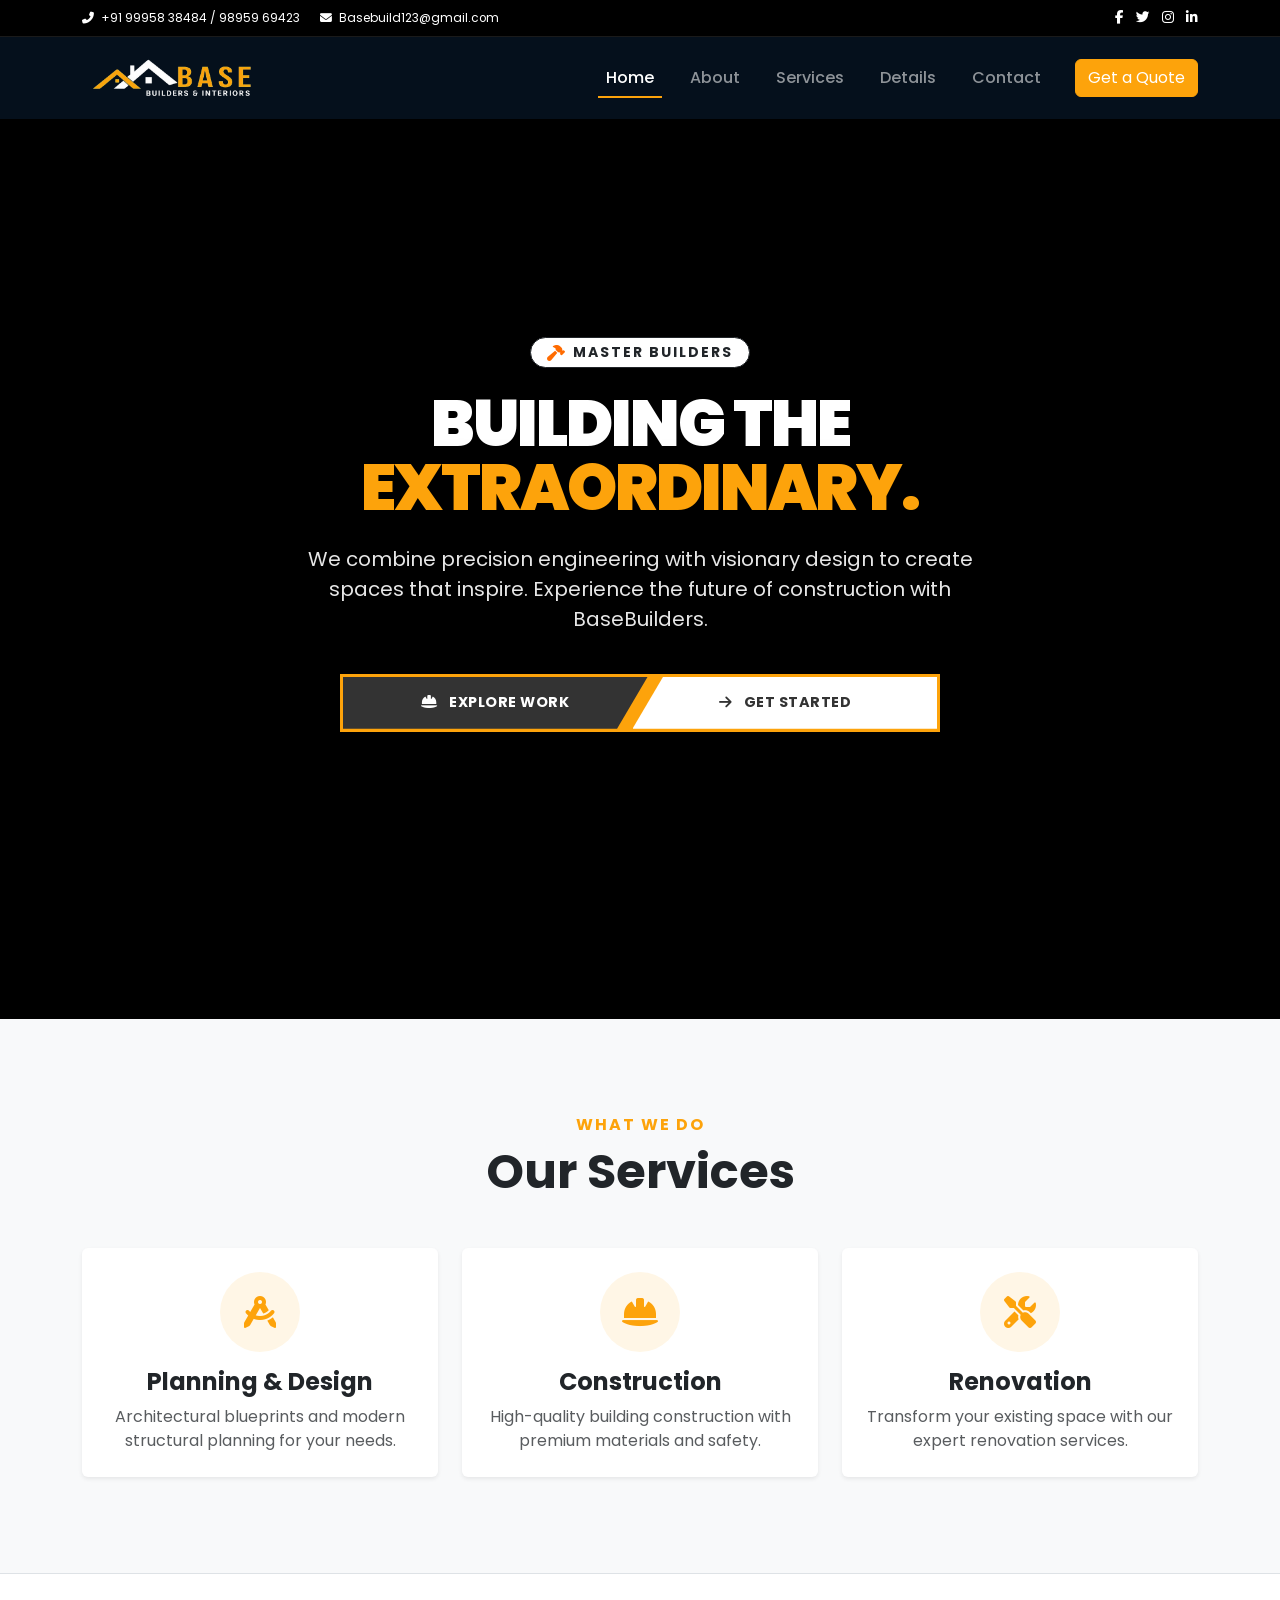
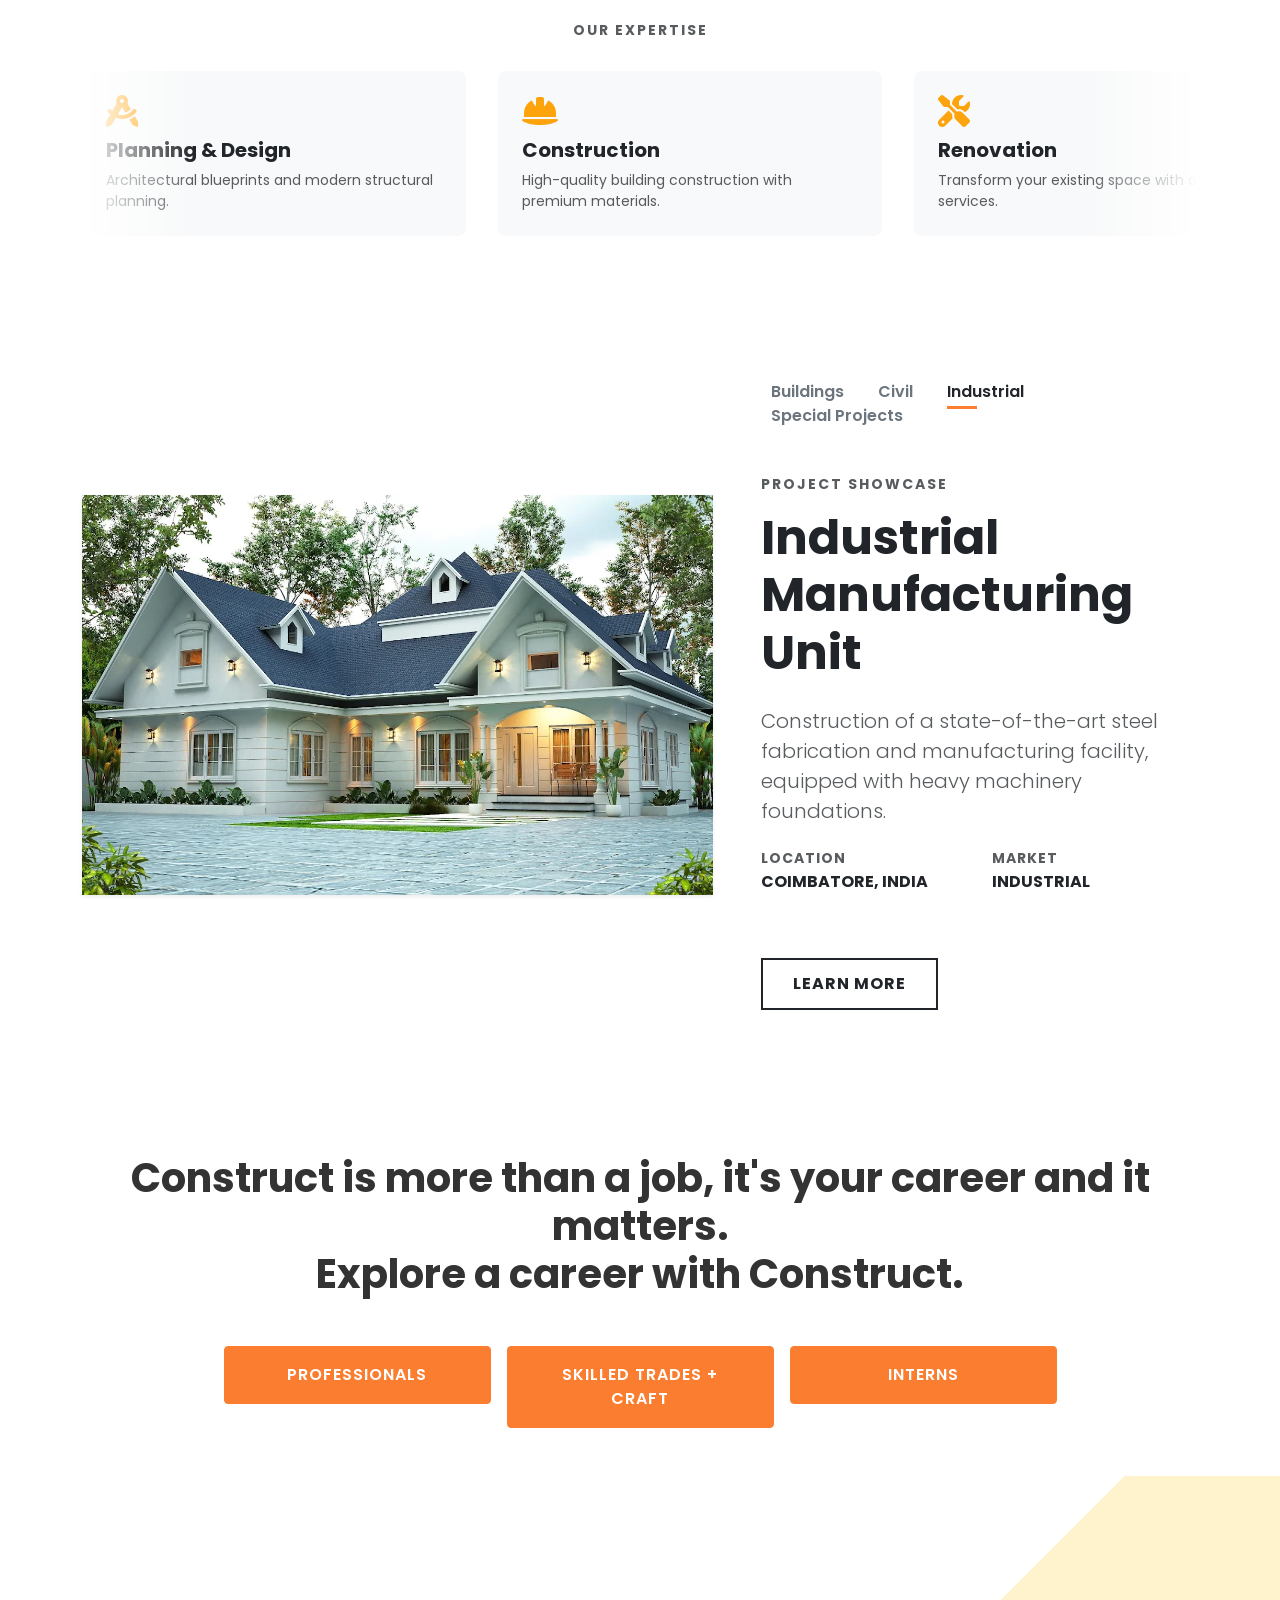
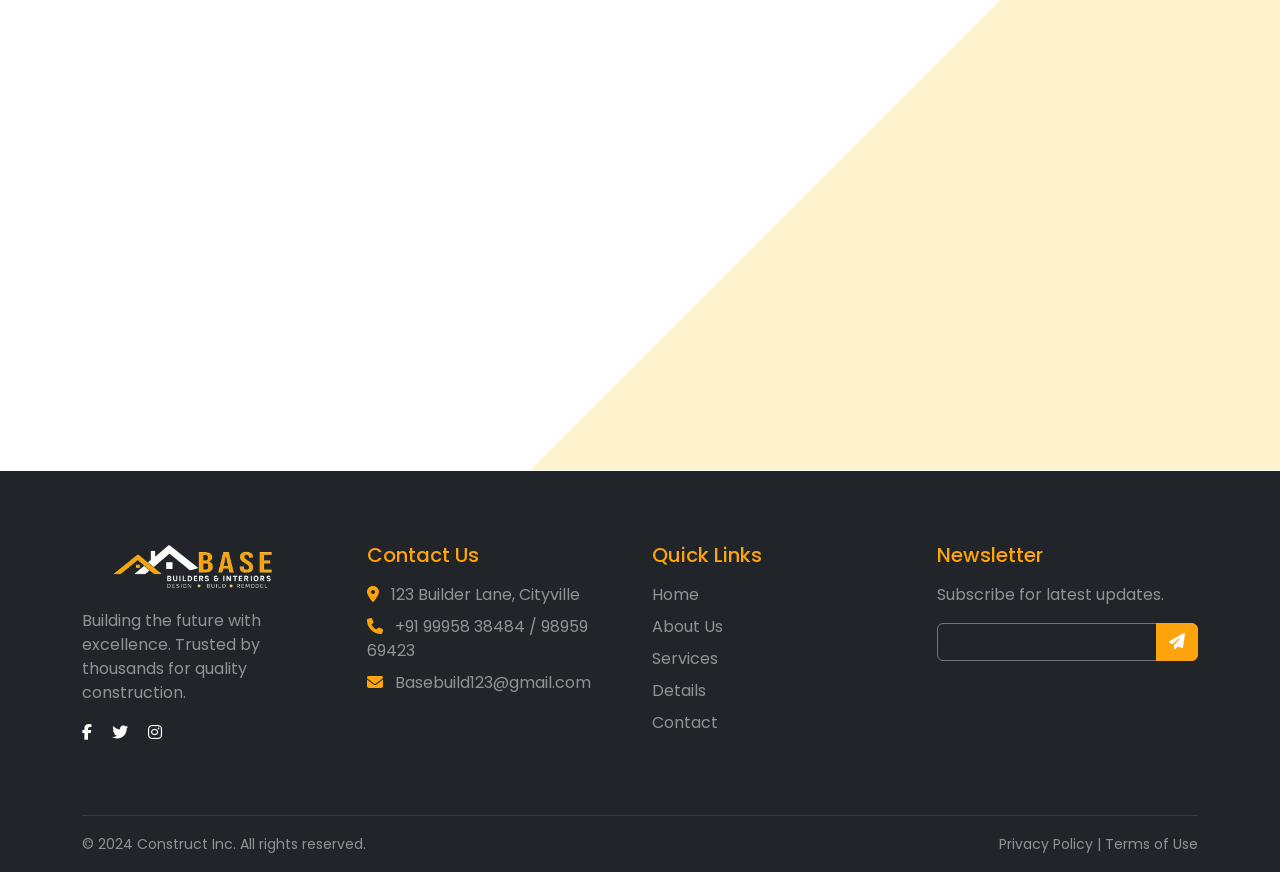
==== commit eb7f0c45: "Focused On Services Page" ====
--- a/index.html
+++ b/index.html
@@ -22,8 +22,8 @@
     <div class="custom-top-nav py-2 text-white">
         <div class="container d-flex justify-content-between align-items-center">
             <div class="top-info">
-                <small class="me-3"><i class="fas fa-phone-alt me-1"></i> +1 234 567 890</small>
-                <small><i class="fas fa-envelope me-1"></i> info@construct.com</small>
+                <small class="me-3"><i class="fas fa-phone-alt me-1"></i> +91 99958 38484 / 98959 69423</small>
+                <small><i class="fas fa-envelope me-1"></i> Basebuild123@gmail.com</small>
             </div>
             <div class="top-social d-none d-md-block">
                 <a href="#" class="text-white me-2"><i class="fab fa-facebook-f"></i></a>
@@ -274,9 +274,7 @@
         <div class="container py-5">
             <div class="row gx-5 align-items-center">
                 <div class="col-lg-7 mb-4 mb-lg-0">
-                    <img id="projectImage"
-                        data-src="https://images.unsplash.com/photo-1565008447742-97f6f38c985c?auto=format&fit=crop&q=80&w=1000"
-                        src="[data-uri]"
+                    <img id="projectImage" data-src="ourworks/unnamed (2).webp" src="ourworks/unnamed (2).webp"
                         class="img-fluid rounded-0 shadow-sm w-100 fade-in" alt="Project Image"
                         style="min-height: 400px; object-fit: cover;">
                 </div>
@@ -290,26 +288,23 @@
 
                     <h6 class="text-uppercase text-muted letter-spacing-2 mb-3 small fw-bold">Project Showcase
                     </h6>
-                    <h2 class="display-5 fw-bold mb-4 text-dark" id="projectTitle">OGE Mustang Simple Cycle</h2>
+                    <h2 class="display-5 fw-bold mb-4 text-dark" id="projectTitle">Industrial Manufacturing Unit</h2>
 
                     <p class="text-muted mb-4 lead small" id="projectDesc">
-                        Until 2017, Oklahoma City was powered by the 60-year-old Mustang coal fired plant.
-                        The plant was decommissioned and a new clean energy super-cycle unit was built right
-                        next door
-                        to the old plant.
-                        OG&E Mustang’s new facility includes seven Siemens Trent 60 gas turbines.
+                        Construction of a state-of-the-art steel fabrication and manufacturing facility, equipped with
+                        heavy machinery foundations.
                     </p>
 
                     <div class="row mb-5">
                         <div class="col-6">
                             <h6 class="text-uppercase text-muted small fw-bold letter-spacing-1 mb-1">Location
                             </h6>
-                            <p class="fw-bold text-dark text-uppercase" id="projectLoc">Oklahoma</p>
+                            <p class="fw-bold text-dark text-uppercase" id="projectLoc">Coimbatore, India</p>
                         </div>
                         <div class="col-6">
                             <h6 class="text-uppercase text-muted small fw-bold letter-spacing-1 mb-1">Market
                             </h6>
-                            <p class="fw-bold text-dark text-uppercase" id="projectMarket">Oil and Gas</p>
+                            <p class="fw-bold text-dark text-uppercase" id="projectMarket">Industrial</p>
                         </div>
                     </div>
 
@@ -389,8 +384,9 @@
                         <li class="mb-2"><i class="fas fa-map-marker-alt me-2 text-warning"></i> 123 Builder
                             Lane,
                             Cityville</li>
-                        <li class="mb-2"><i class="fas fa-phone me-2 text-warning"></i> +1 234 567 8900</li>
-                        <li class="mb-2"><i class="fas fa-envelope me-2 text-warning"></i> contact@construct.com
+                        <li class="mb-2"><i class="fas fa-phone me-2 text-warning"></i> +91 99958 38484 / 98959 69423
+                        </li>
+                        <li class="mb-2"><i class="fas fa-envelope me-2 text-warning"></i> Basebuild123@gmail.com
                         </li>
                     </ul>
                 </div>
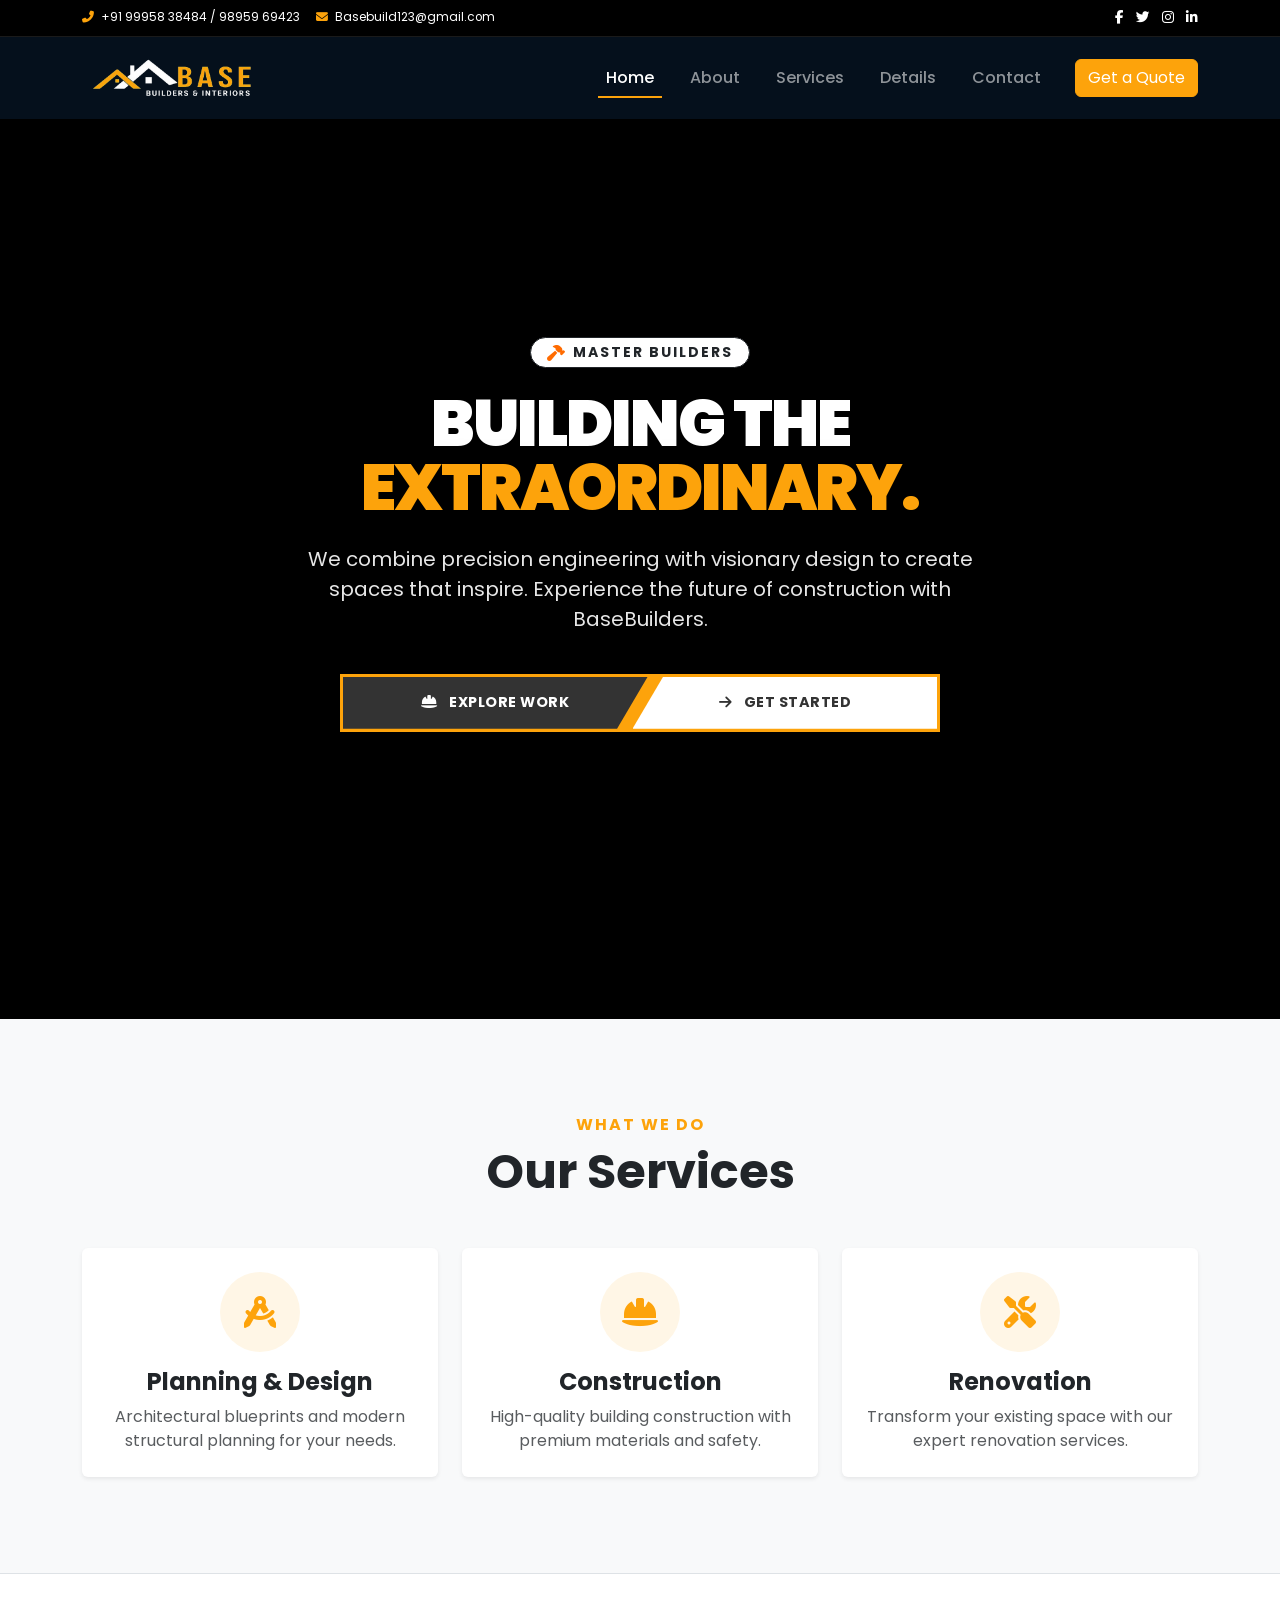
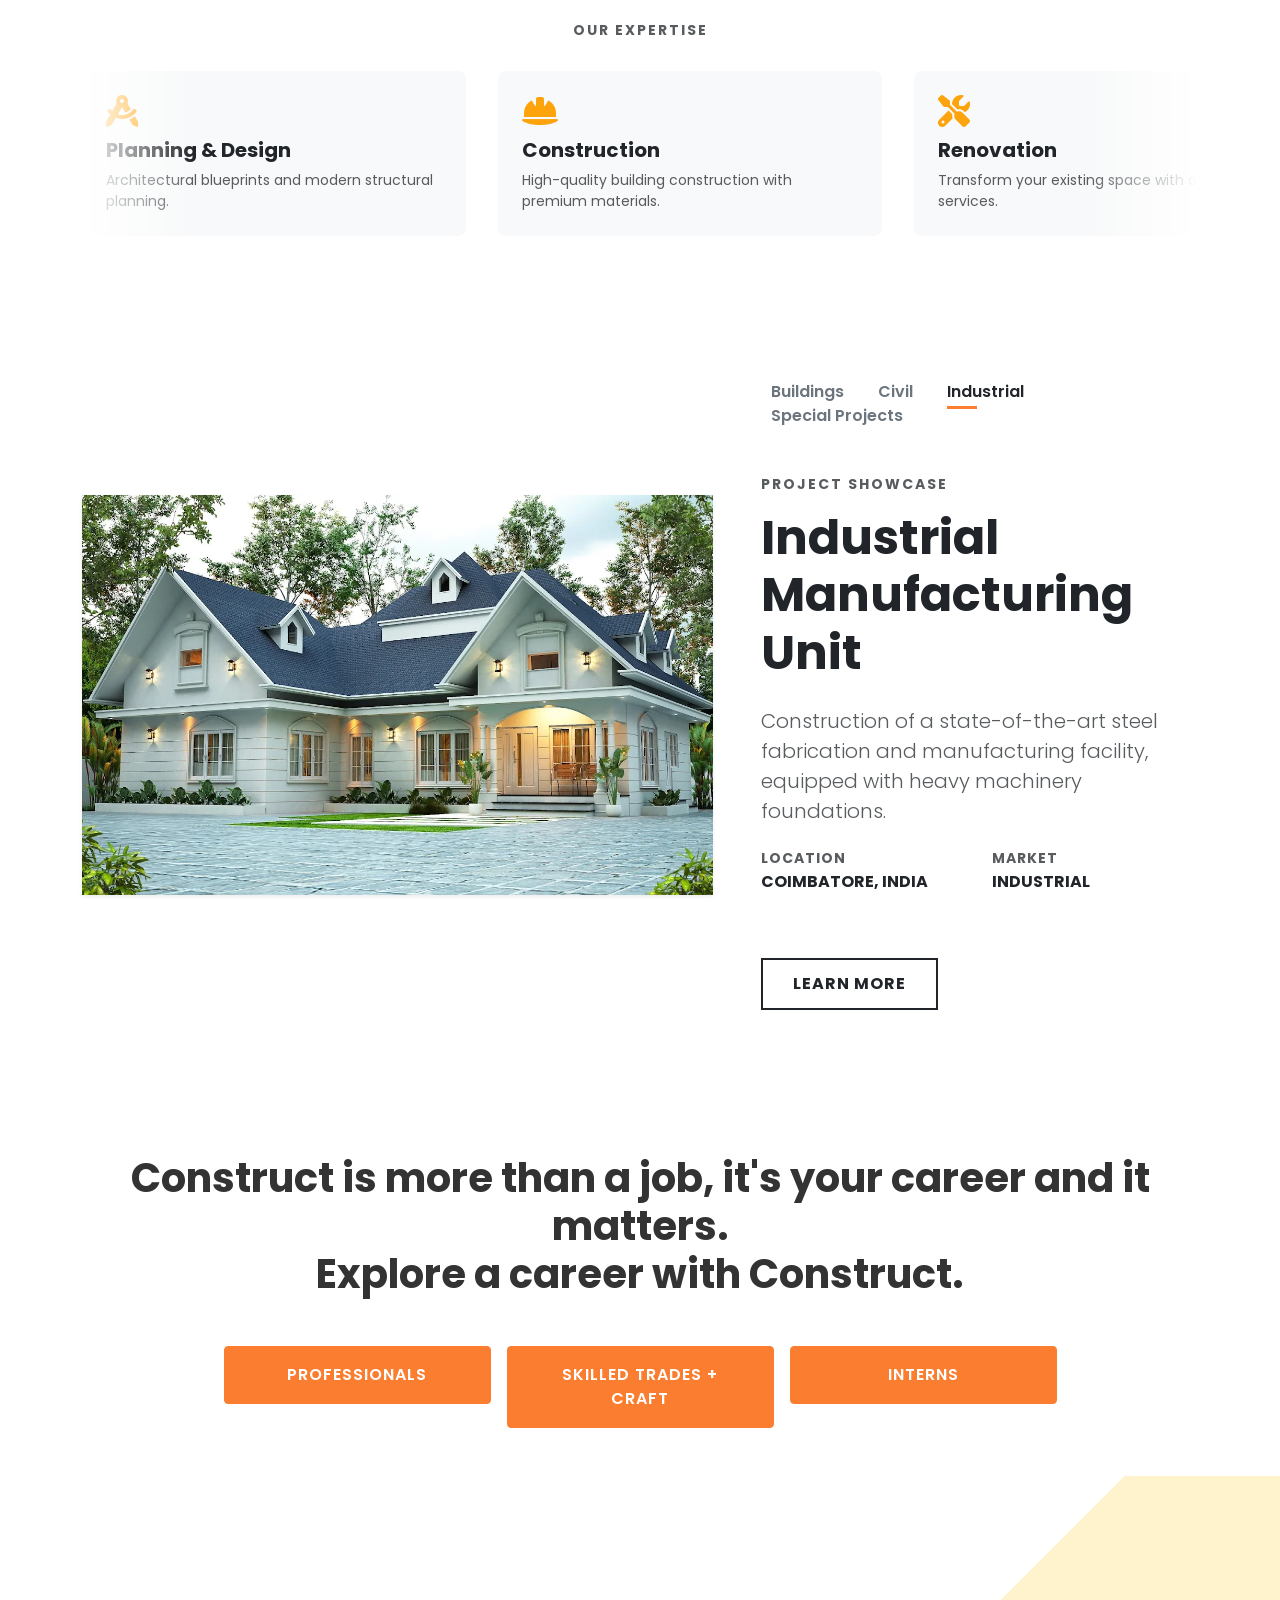
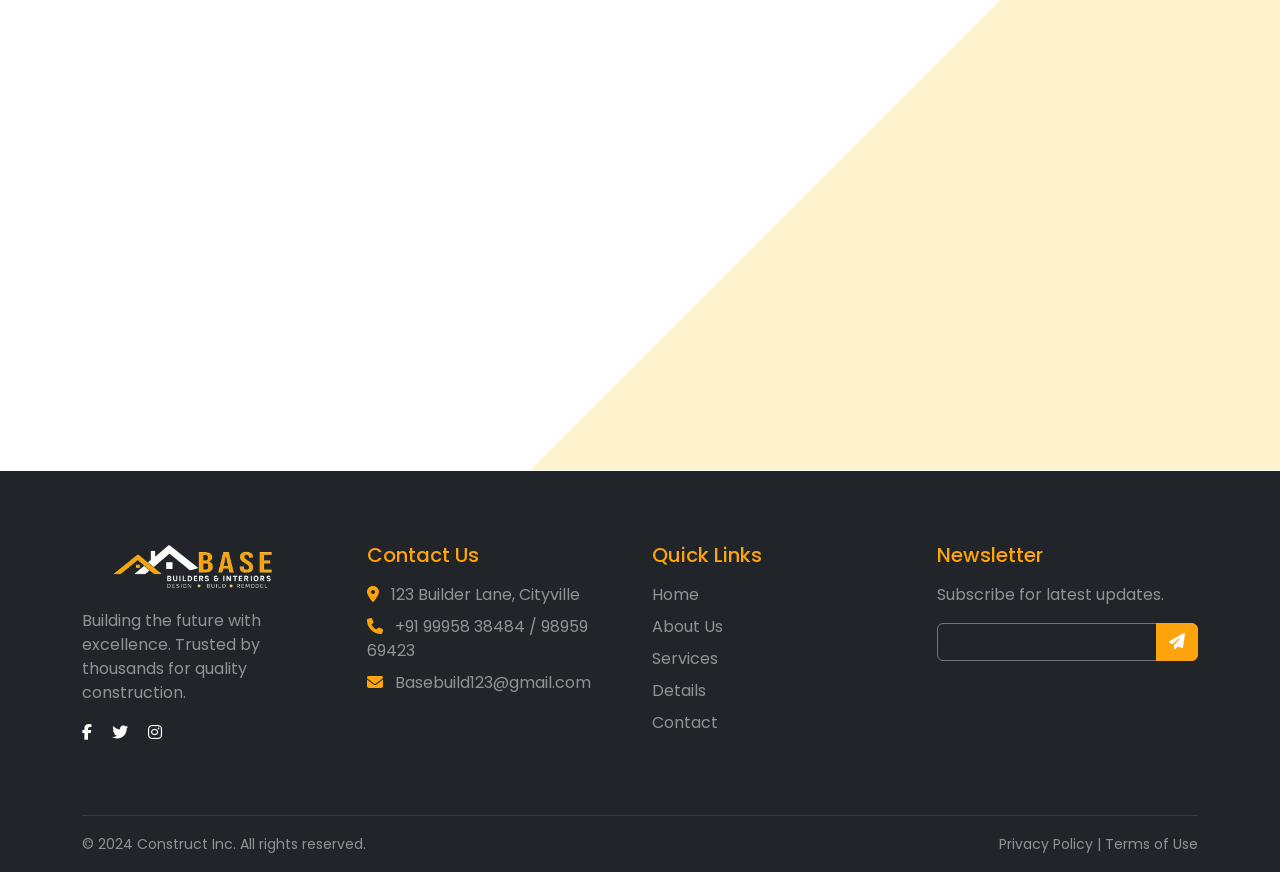
==== commit 94e0560b: "Corrected Custom Nav Bar" ====
--- a/index.html
+++ b/index.html
@@ -20,10 +20,11 @@
 
     <!-- Custom Top Nav -->
     <div class="custom-top-nav py-2 text-white">
-        <div class="container d-flex justify-content-between align-items-center">
-            <div class="top-info">
-                <small class="me-3"><i class="fas fa-phone-alt me-1"></i> +91 99958 38484 / 98959 69423</small>
-                <small><i class="fas fa-envelope me-1"></i> Basebuild123@gmail.com</small>
+        <div class="container d-flex justify-content-center justify-content-md-between align-items-center">
+            <div class="top-info d-flex flex-column flex-md-row align-items-center">
+                <small class="me-md-3 mb-1 mb-md-0"><i class="fas fa-phone-alt me-1 text-warning"></i> +91 99958 38484 /
+                    98959 69423</small>
+                <small><i class="fas fa-envelope me-1 text-warning"></i> Basebuild123@gmail.com</small>
             </div>
             <div class="top-social d-none d-md-block">
                 <a href="#" class="text-white me-2"><i class="fab fa-facebook-f"></i></a>
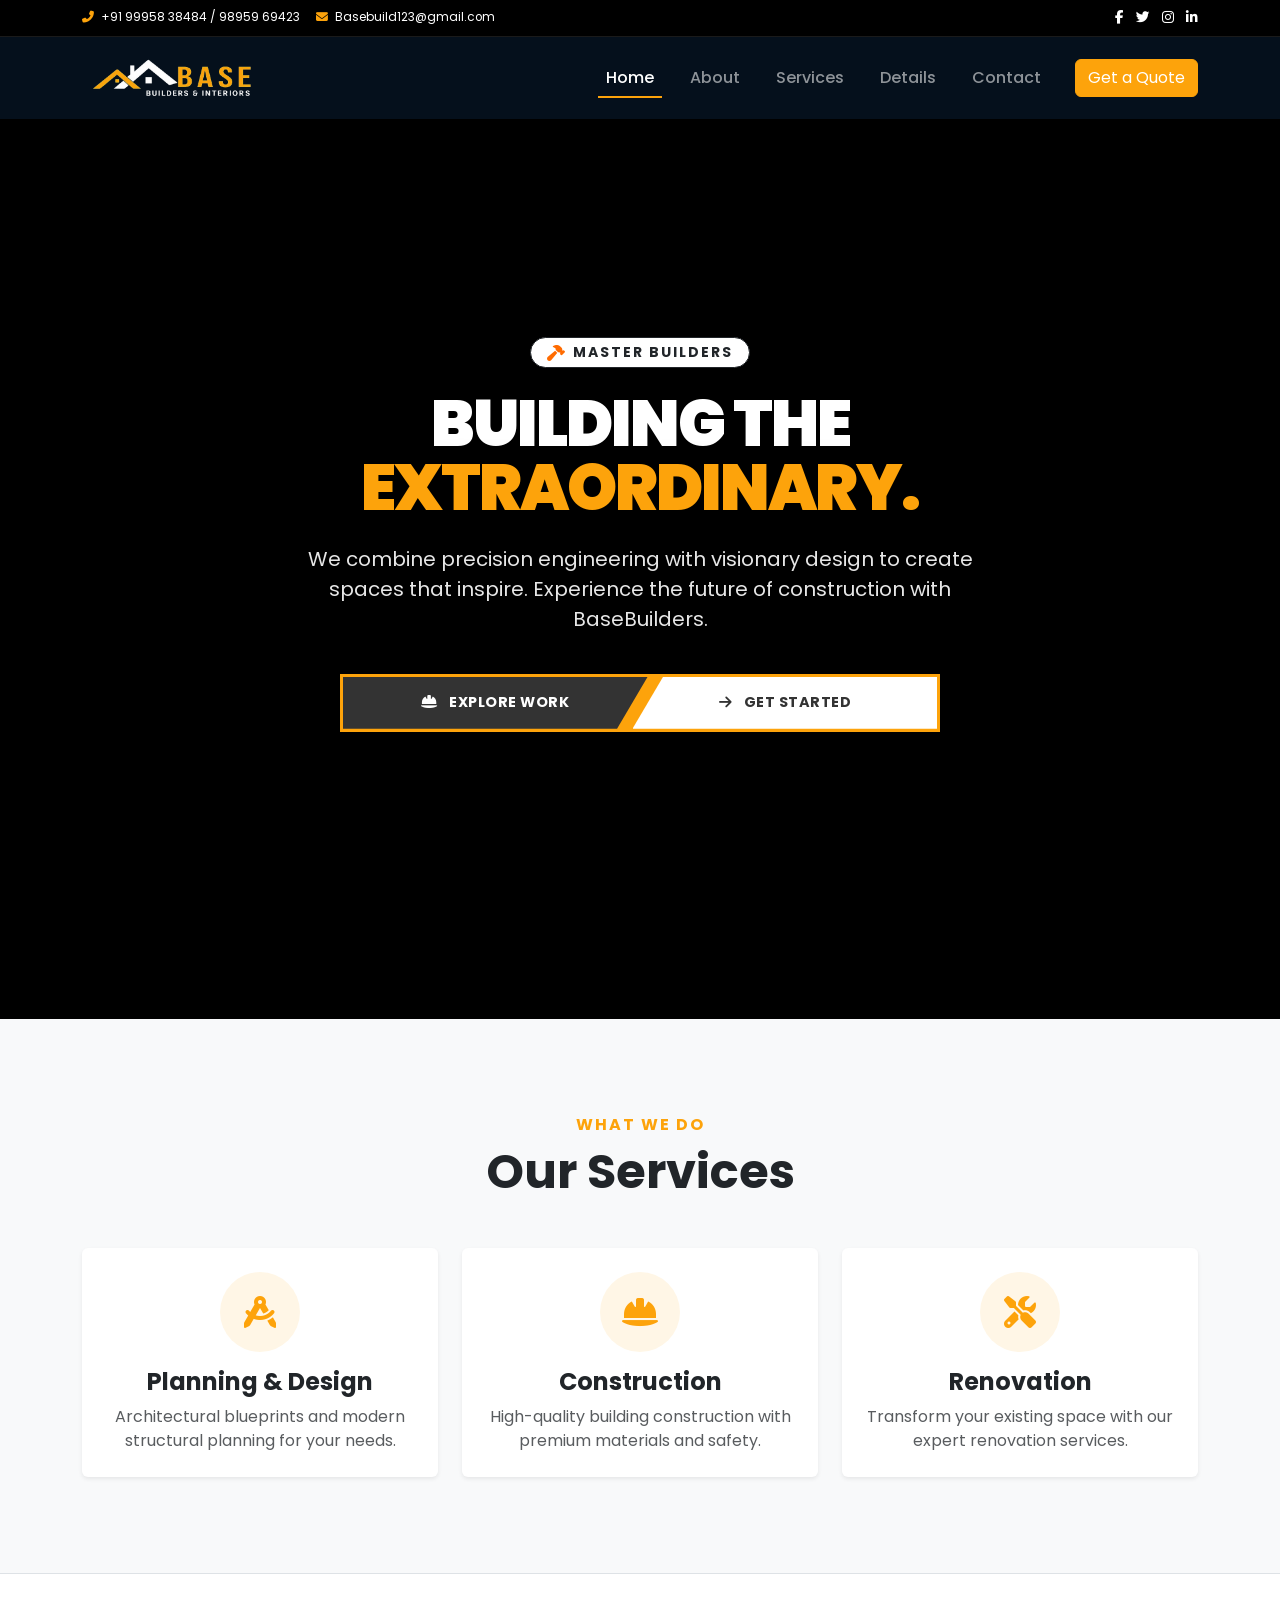
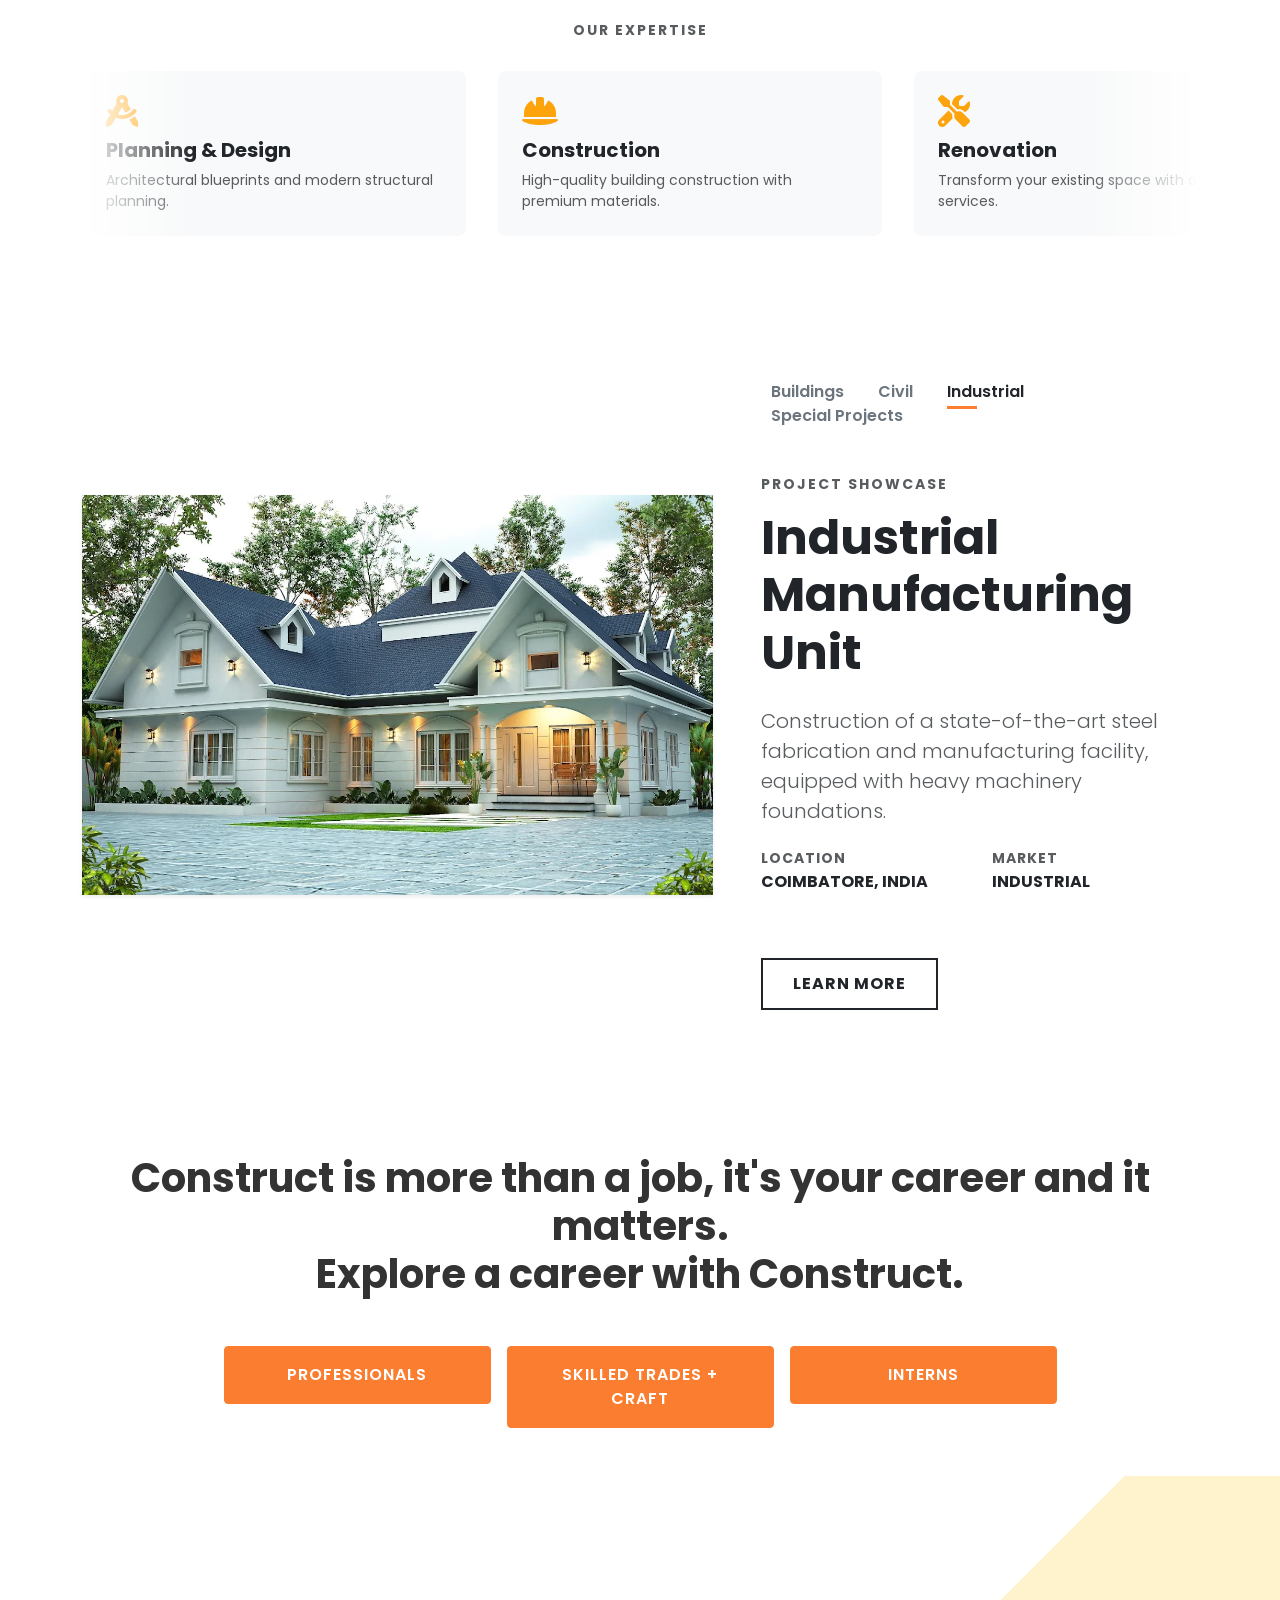
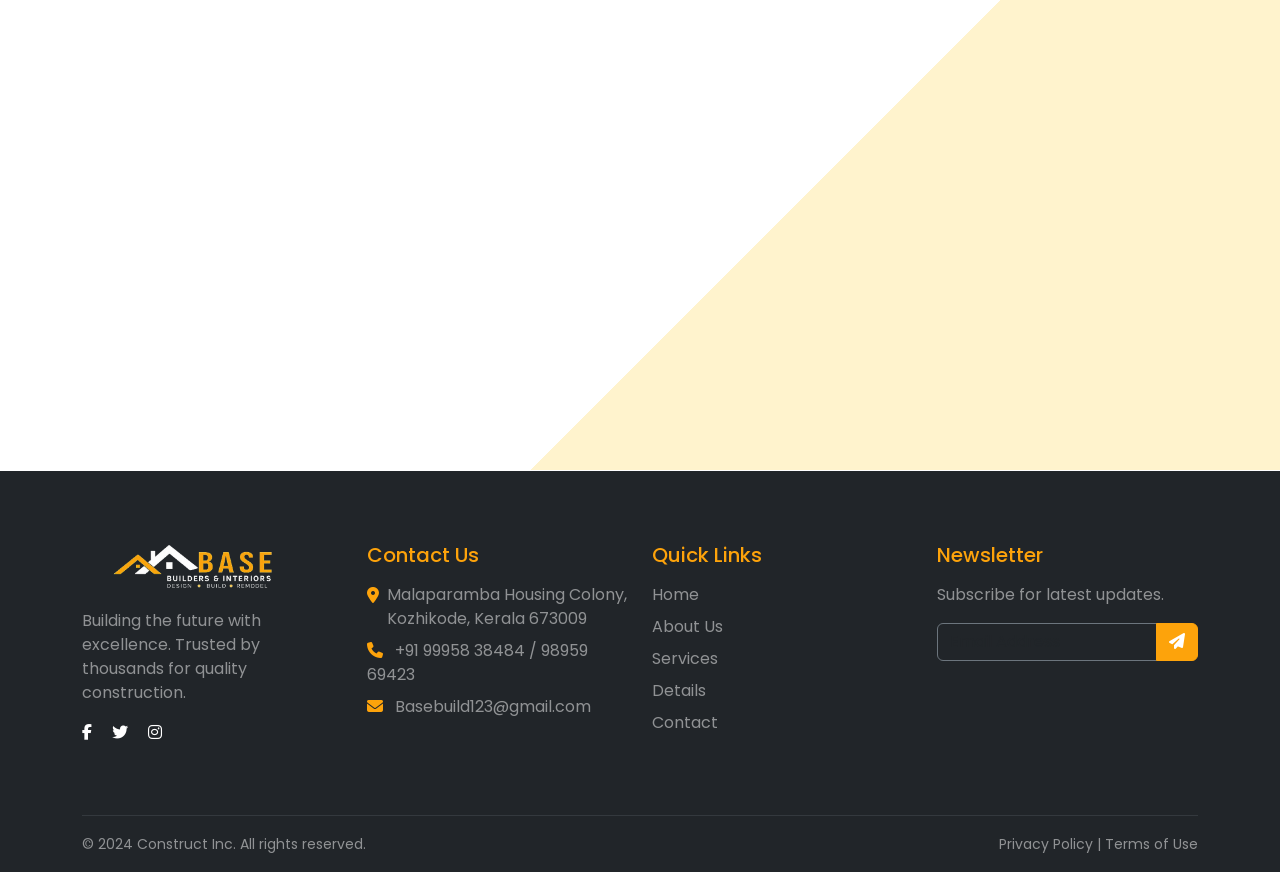
==== commit 7a26c1c0: "Added Map Location" ====
--- a/index.html
+++ b/index.html
@@ -42,7 +42,7 @@
                 <img src="xdlogo.png" alt="Construct Logo" style="height:40px;">
             </a>
             <button class="navbar-toggler" type="button" data-bs-toggle="modal" data-bs-target="#mobileMenuModal">
-                <span class="navbar-toggler-icon"></span>
+                <i class="fas fa-bars text-warning fs-1"></i>
             </button>
             <div class="collapse navbar-collapse" id="navbarNav">
                 <ul class="navbar-nav ms-auto mb-2 mb-lg-0">
@@ -72,18 +72,23 @@
         <div class="modal-dialog modal-fullscreen">
             <div class="modal-content bg-dark text-white">
                 <div class="modal-header border-0">
-                    <h5 class="modal-title text-warning"><img src="d.png" alt="Construct Logo" style="height: 50px;">
+                    <h5 class="modal-title"><img src="xdlogo.png" alt="Construct Logo" style="height: 40px;">
                     </h5>
                     <button type="button" class="btn-close btn-close-white" data-bs-dismiss="modal"
                         aria-label="Close"></button>
                 </div>
                 <div class="modal-body d-flex flex-column justify-content-center align-items-center">
-                    <ul class="nav flex-column text-center fs-2 gap-3">
-                        <li class="nav-item"><a class="nav-link text-white" href="index.html">Home</a></li>
-                        <li class="nav-item"><a class="nav-link text-white" href="about.html">About</a></li>
-                        <li class="nav-item"><a class="nav-link text-white" href="services.html">Services</a></li>
-                        <li class="nav-item"><a class="nav-link text-white" href="details.html">Details</a></li>
-                        <li class="nav-item"><a class="nav-link text-white" href="contact.html">Contact</a></li>
+                    <ul class="nav flex-column text-start fs-2 gap-3 w-100 px-5">
+                        <li class="nav-item"><a class="nav-link text-white" href="index.html"><i
+                                    class="fas fa-home me-3"></i> Home</a></li>
+                        <li class="nav-item"><a class="nav-link text-white" href="about.html"><i
+                                    class="fas fa-user me-3"></i> About</a></li>
+                        <li class="nav-item"><a class="nav-link text-white" href="services.html"><i
+                                    class="fas fa-hard-hat me-3"></i> Services</a></li>
+                        <li class="nav-item"><a class="nav-link text-white" href="details.html"><i
+                                    class="fas fa-layer-group me-3"></i> Details</a></li>
+                        <li class="nav-item"><a class="nav-link text-white" href="contact.html"><i
+                                    class="fas fa-envelope me-3"></i> Contact</a></li>
                     </ul>
                 </div>
             </div>
@@ -382,9 +387,8 @@
                 <div class="col-lg-3 col-md-6 mb-4">
                     <h5 class="text-warning mb-3">Contact Us</h5>
                     <ul class="list-unstyled text-white-50">
-                        <li class="mb-2"><i class="fas fa-map-marker-alt me-2 text-warning"></i> 123 Builder
-                            Lane,
-                            Cityville</li>
+                        <li class="mb-2 d-flex"><i class="fas fa-map-marker-alt me-2 text-warning mt-1"></i>
+                            <span>Malaparamba Housing Colony, Kozhikode, Kerala 673009</span></li>
                         <li class="mb-2"><i class="fas fa-phone me-2 text-warning"></i> +91 99958 38484 / 98959 69423
                         </li>
                         <li class="mb-2"><i class="fas fa-envelope me-2 text-warning"></i> Basebuild123@gmail.com
--- a/style.css
+++ b/style.css
@@ -1376,4 +1376,62 @@
     .hero-center-content {
         padding: 0 10px;
     }
+}
+
+/* --- Mobile Menu Enhancements --- */
+.navbar-toggler {
+    border: none;
+    box-shadow: none !important;
+}
+
+.navbar-toggler:focus {
+    box-shadow: none;
+    outline: none;
+}
+
+/* Modal Styling */
+#mobileMenuModal .modal-content {
+    background: linear-gradient(135deg, #05101c 0%, #0f1c2e 100%);
+    /* Dark gradient */
+}
+
+#mobileMenuModal .nav-link {
+    font-size: 1.8rem;
+    font-weight: 600;
+    color: rgba(255, 255, 255, 0.6) !important;
+    transition: all 0.3s ease;
+    padding: 10px 20px;
+    border-radius: 50px;
+}
+
+#mobileMenuModal .nav-link:hover,
+#mobileMenuModal .nav-link.active {
+    color: #fff !important;
+    background: rgba(255, 255, 255, 0.05);
+    /* Subtle highlight */
+    transform: translateX(5px);
+}
+
+#mobileMenuModal .nav-link i {
+    width: 40px;
+    display: inline-block;
+    text-align: center;
+    color: var(--primary-color) !important;
+    transition: transform 0.3s ease;
+}
+
+#mobileMenuModal .nav-link:hover i {
+    transform: scale(1.2);
+}
+
+/* Close Button adjustment */
+.btn-close-white {
+    filter: invert(1) grayscale(100%) brightness(200%);
+    opacity: 0.8;
+}
+
+.btn-close-white:hover {
+    opacity: 1;
+    transform: rotate(90deg);
+    transition: transform 0.3s ease;
 }
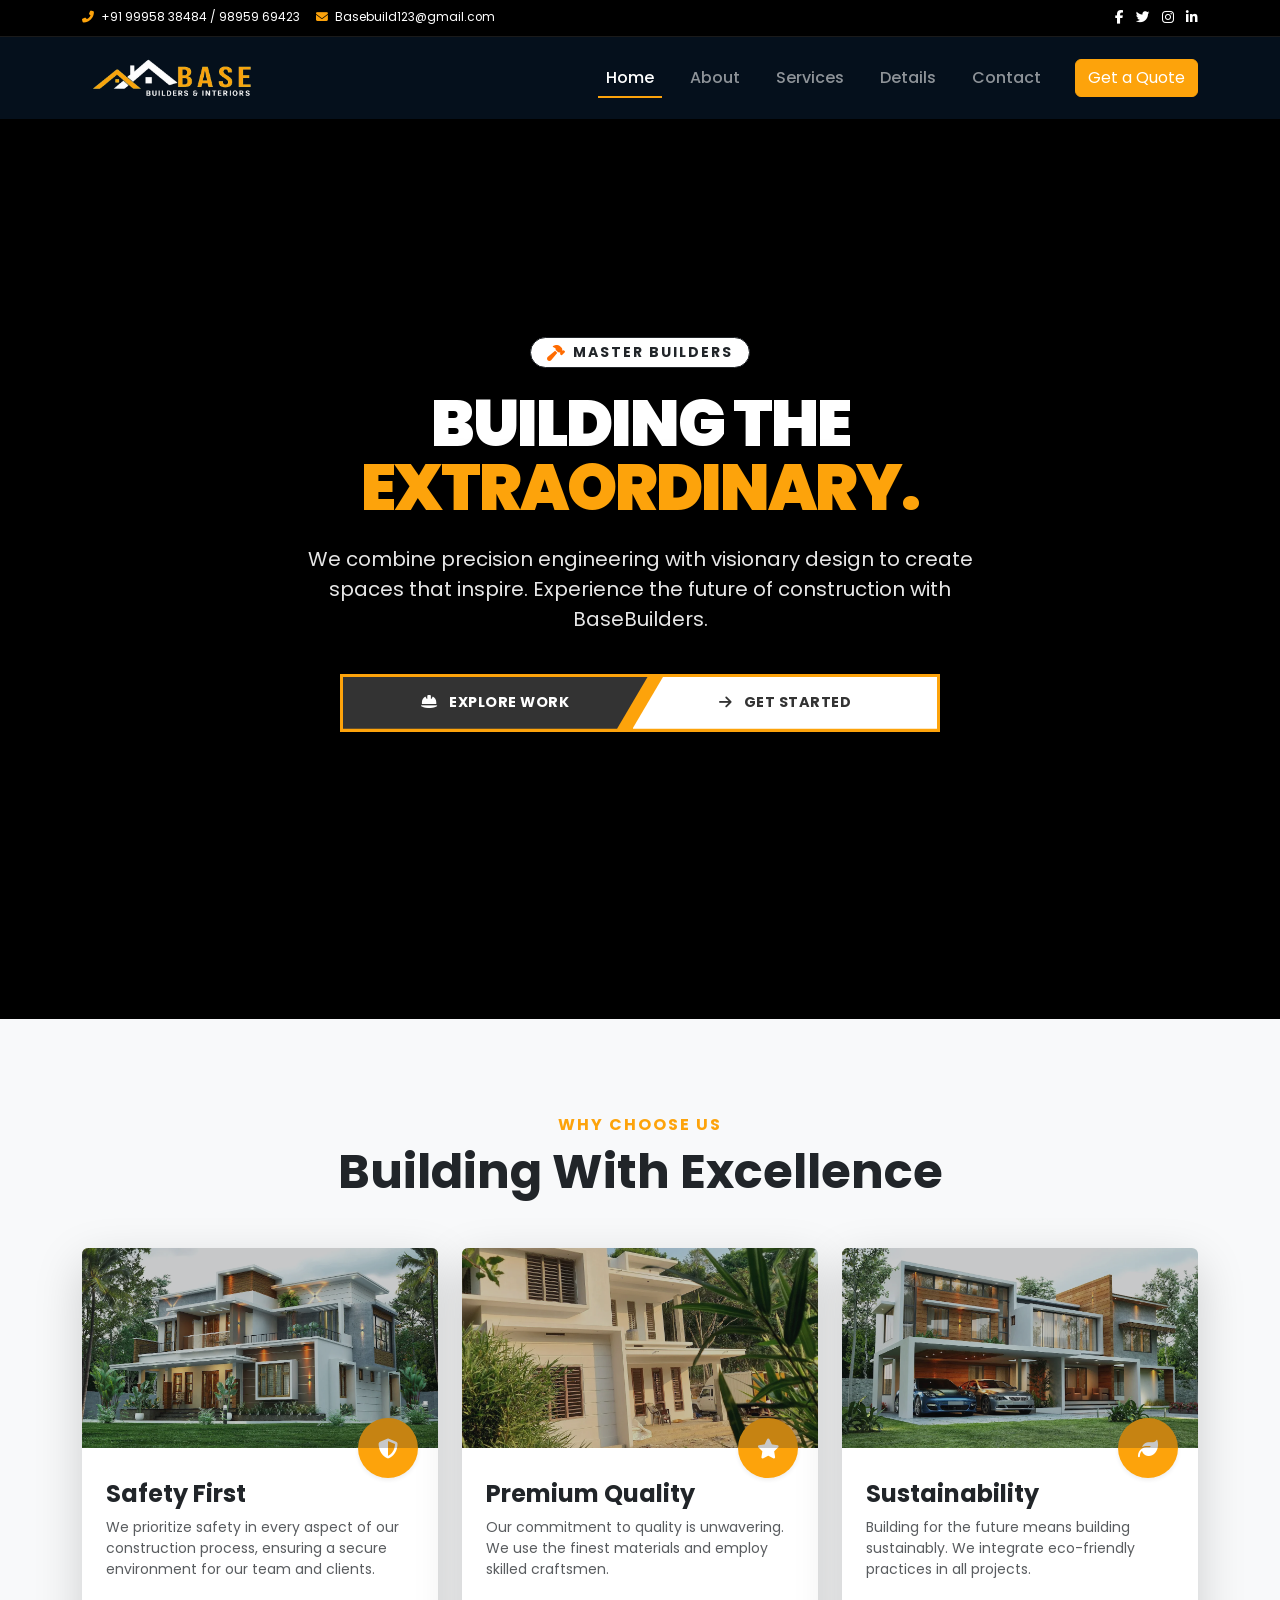
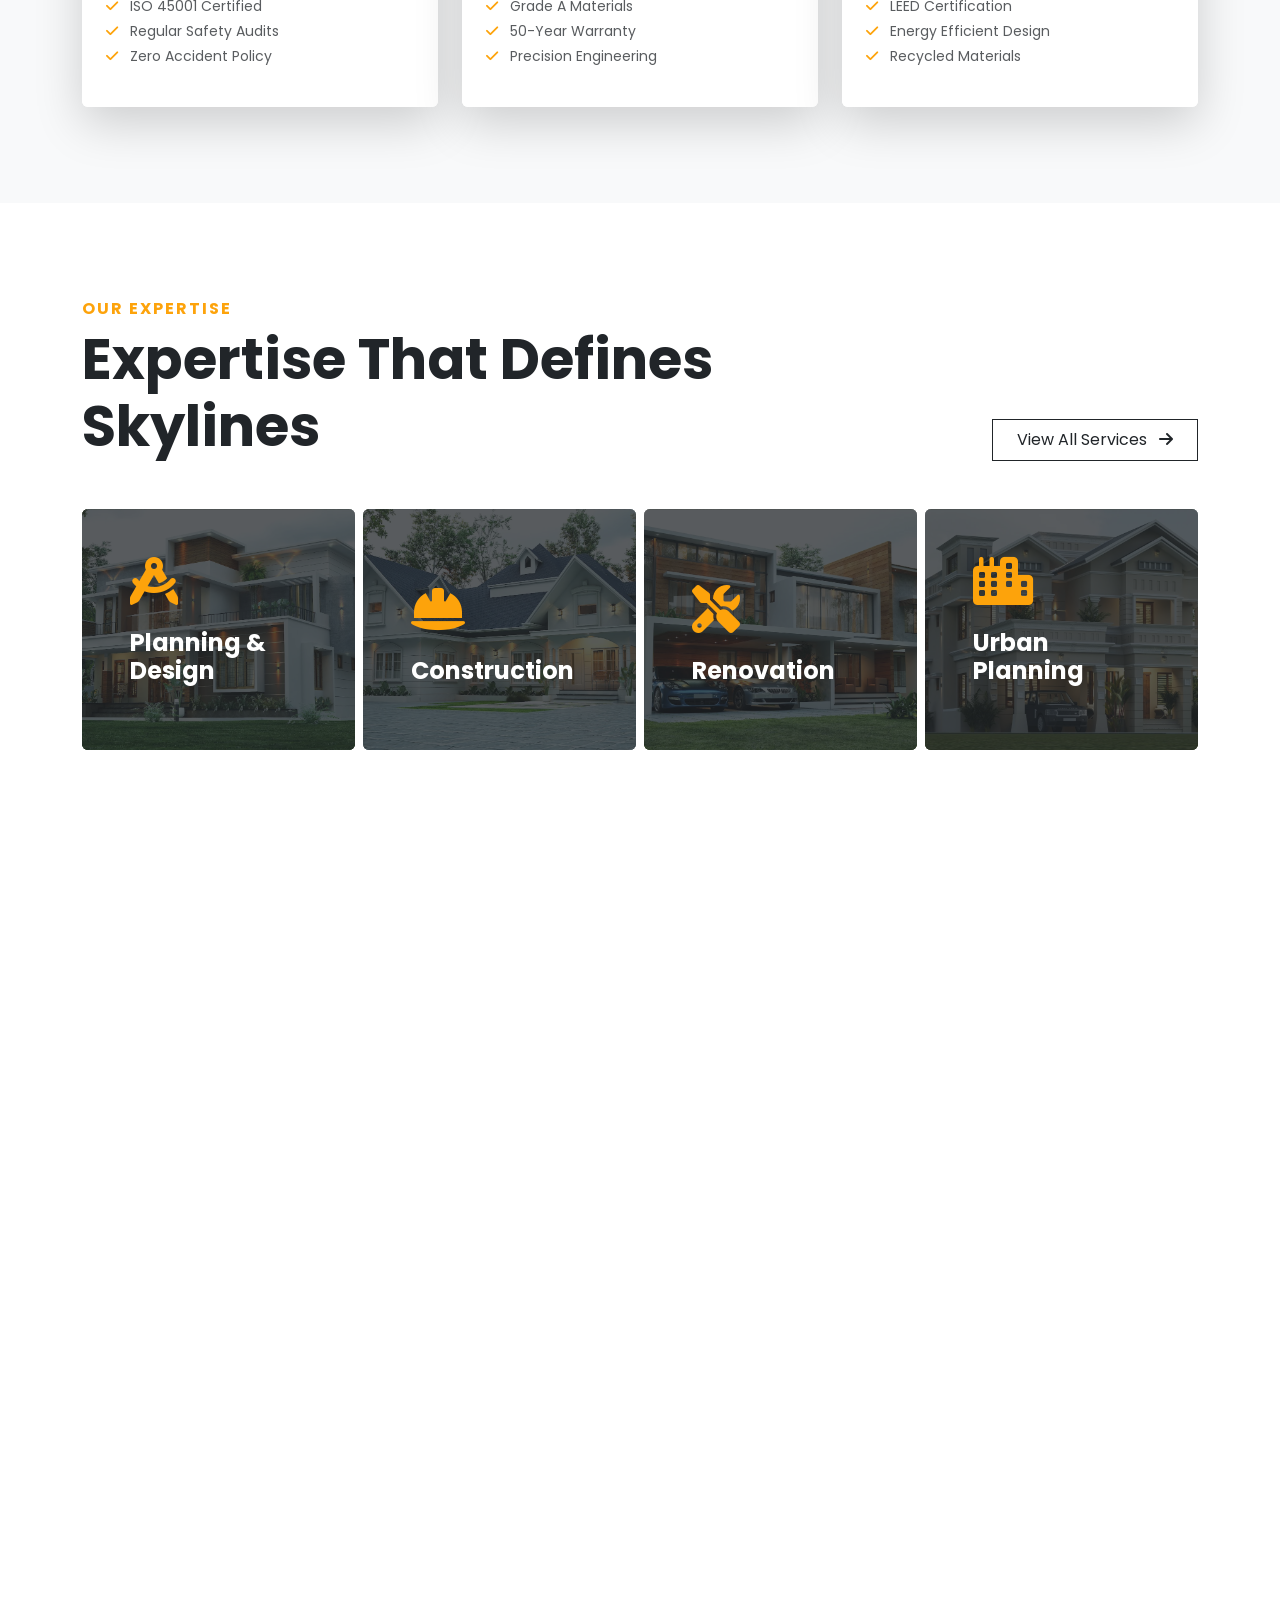
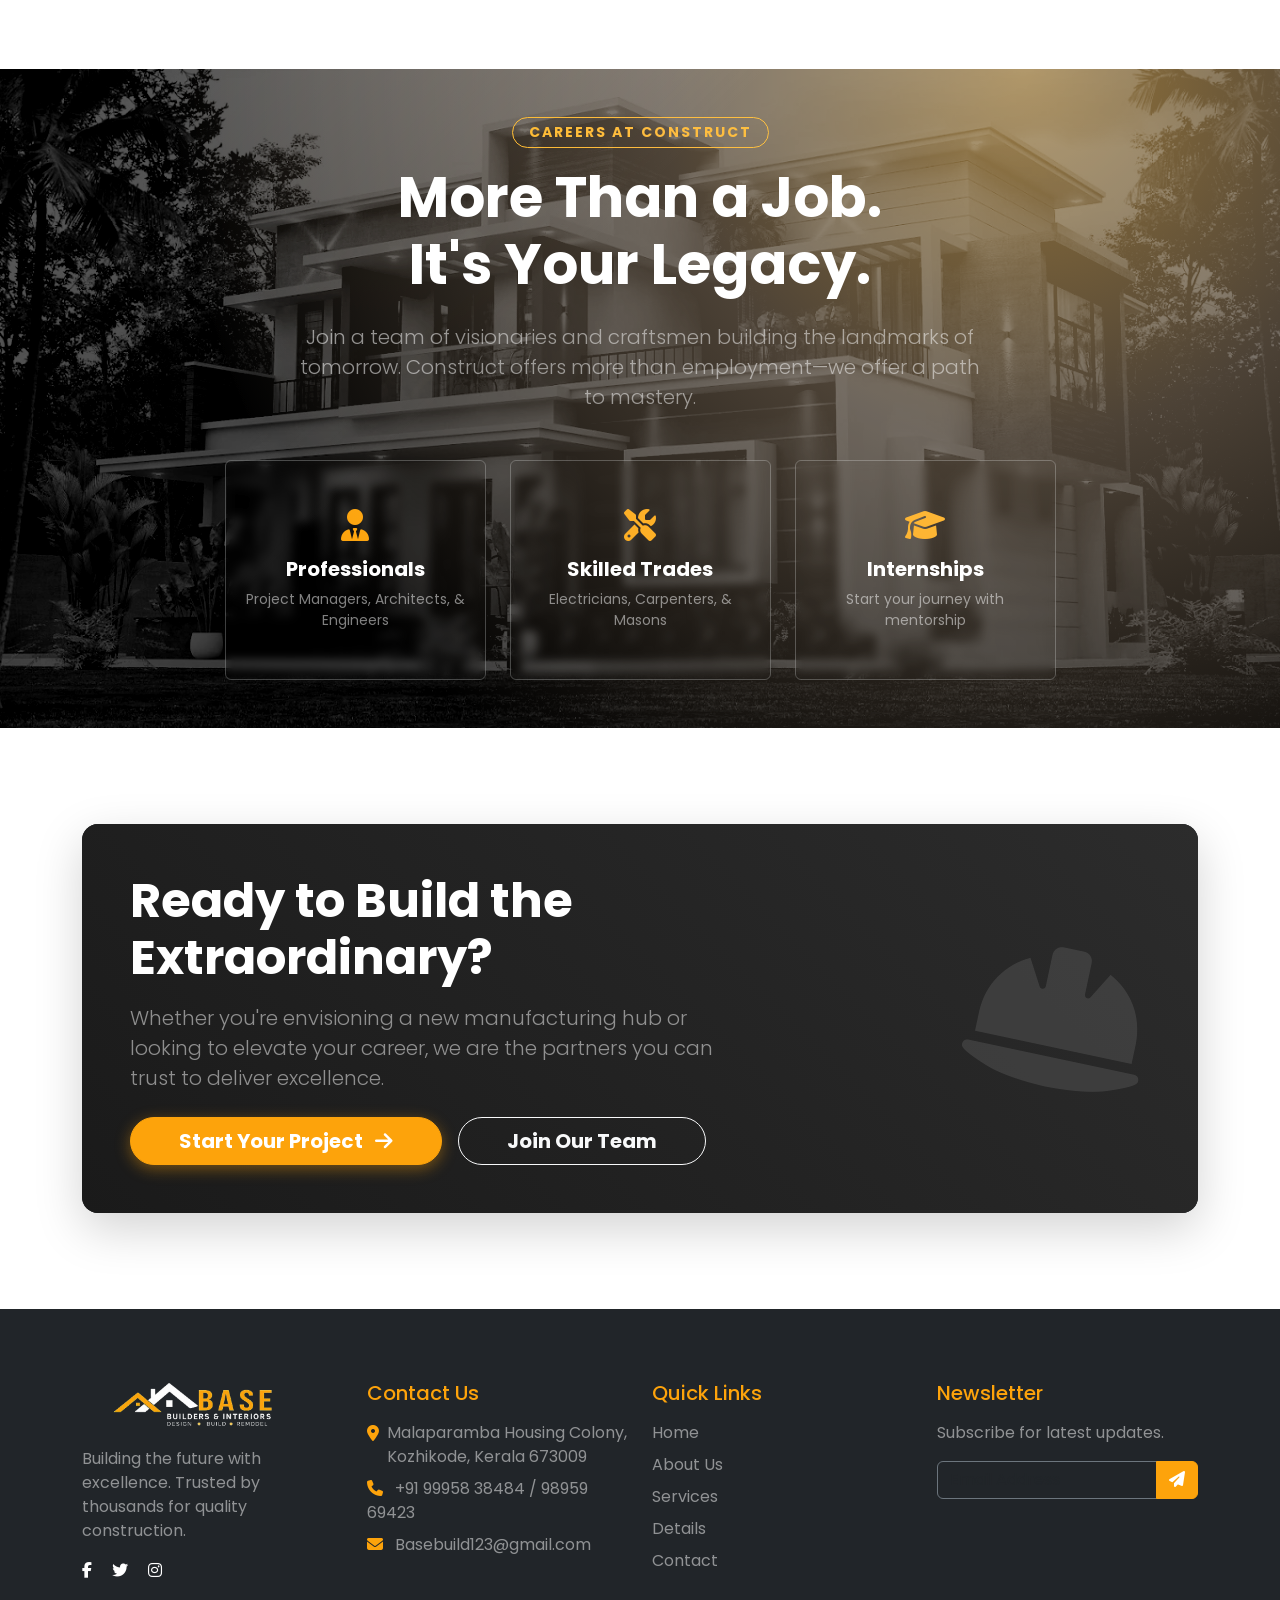
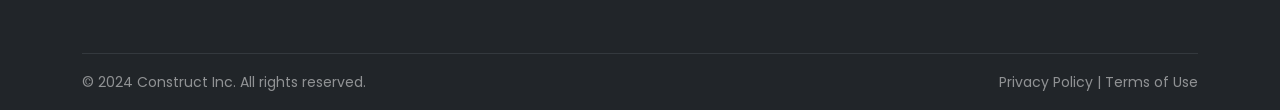
==== commit a08e7920: "14-02-2026" ====
--- a/index.html
+++ b/index.html
@@ -13,7 +13,7 @@
     <!-- Font Awesome -->
     <link rel="stylesheet" href="https://cdnjs.cloudflare.com/ajax/libs/font-awesome/6.4.0/css/all.min.css">
     <!-- Custom CSS -->
-    <link rel="stylesheet" href="style.css">
+    <link rel="stylesheet" href="assets/css/style.css">
 </head>
 
 <body>
@@ -39,7 +39,7 @@
     <nav class="navbar navbar-expand-lg navbar-dark sticky-top" id="mainNav">
         <div class="container">
             <a class="navbar-brand fw-bold" href="index.html">
-                <img src="xdlogo.png" alt="Construct Logo" style="height:40px;">
+                <img src="assets/images/xdlogo.png" alt="Construct Logo" style="height:40px;">
             </a>
             <button class="navbar-toggler" type="button" data-bs-toggle="modal" data-bs-target="#mobileMenuModal">
                 <i class="fas fa-bars text-warning fs-1"></i>
@@ -72,7 +72,7 @@
         <div class="modal-dialog modal-fullscreen">
             <div class="modal-content bg-dark text-white">
                 <div class="modal-header border-0">
-                    <h5 class="modal-title"><img src="xdlogo.png" alt="Construct Logo" style="height: 40px;">
+                    <h5 class="modal-title"><img src="assets/images/xdlogo.png" alt="Construct Logo" style="height: 40px;">
                     </h5>
                     <button type="button" class="btn-close btn-close-white" data-bs-dismiss="modal"
                         aria-label="Close"></button>
@@ -115,11 +115,11 @@
             </div>
 
             <h1 class="hero-center-title">
-                BUILDING THE <br>
-                <span class="hero-title-outlined">EXTRAORDINARY.</span>
+                <span class="d-block animate-hero-text delay-1">BUILDING THE</span>
+                <span class="hero-title-outlined d-block animate-hero-text delay-2">EXTRAORDINARY.</span>
             </h1>
 
-            <p class="hero-center-lead">
+            <p class="hero-center-lead animate-hero-text delay-3">
                 We combine precision engineering with visionary design to create spaces that inspire.
                 Experience the future of construction with BaseBuilders.
             </p>
@@ -143,131 +143,197 @@
     </header>
 
     <!-- Services Section -->
-    <section class="py-5 bg-light">
+    <section class="py-5 bg-light position-relative" style="overflow: hidden;">
+
+        <div class="container py-5 position-relative" style="z-index: 1;">
+            <div class="text-center mb-5">
+                <h6 class="text-warning text-uppercase fw-bold letter-spacing-2">Why Choose Us</h6>
+                <h2 class="display-5 fw-bold text-dark">Building With Excellence</h2>
+            </div>
+
+            <div class="row g-4">
+                <!-- Card 1: Safety First -->
+                <div class="col-md-4">
+                    <div class="card h-100 border-0 shadow-lg hover-lift overflow-hidden custom-card">
+                        <div class="card-img-wrapper position-relative overflow-hidden" style="height: 200px;">
+                            <img src="assets/images/ourworks/unnamed%20(1).webp"
+                                class="img-fluid w-100 h-100 object-fit-cover transition-transform img-front"
+                                alt="Safety First">
+                            <img src="assets/images/ourworks/unnamed%20(5).webp"
+                                class="img-fluid w-100 h-100 object-fit-cover transition-transform img-back position-absolute top-0 start-0"
+                                alt="Safety First Hover">
+                            <div class="overlay position-absolute top-0 start-0 w-100 h-100 bg-dark opacity-25"></div>
+                        </div>
+                        <div class="card-body p-4 bg-white position-relative">
+                            <div class="icon-box-floating bg-warning text-white rounded-circle d-flex align-items-center justify-content-center shadow-sm"
+                                style="width: 60px; height: 60px; position: absolute; top: -30px; right: 20px;">
+                                <i class="fas fa-shield-alt fa-lg"></i>
+                            </div>
+                            <h4 class="fw-bold mt-2">Safety First</h4>
+                            <p class="text-muted small">We prioritize safety in every aspect of our construction
+                                process, ensuring a secure environment for our team and clients.</p>
+                            <ul class="list-unstyled text-muted small mt-3">
+                                <li class="mb-1"><i class="fas fa-check text-warning me-2"></i> ISO 45001 Certified</li>
+                                <li class="mb-1"><i class="fas fa-check text-warning me-2"></i> Regular Safety Audits
+                                </li>
+                                <li class="mb-1"><i class="fas fa-check text-warning me-2"></i> Zero Accident Policy
+                                </li>
+                            </ul>
+                        </div>
+                    </div>
+                </div>
+
+                <!-- Card 2: Premium Quality -->
+                <div class="col-md-4">
+                    <div class="card h-100 border-0 shadow-lg hover-lift overflow-hidden custom-card">
+                        <div class="card-img-wrapper position-relative overflow-hidden" style="height: 200px;">
+                            <img src="assets/images/ourworks/unnamed.webp"
+                                class="img-fluid w-100 h-100 object-fit-cover transition-transform img-front"
+                                alt="Premium Quality">
+                            <img src="assets/images/ourworks/unnamed%20(4).webp"
+                                class="img-fluid w-100 h-100 object-fit-cover transition-transform img-back position-absolute top-0 start-0"
+                                alt="Premium Quality Hover">
+                            <div class="overlay position-absolute top-0 start-0 w-100 h-100 bg-dark opacity-25"></div>
+                        </div>
+                        <div class="card-body p-4 bg-white position-relative">
+                            <div class="icon-box-floating bg-warning text-white rounded-circle d-flex align-items-center justify-content-center shadow-sm"
+                                style="width: 60px; height: 60px; position: absolute; top: -30px; right: 20px;">
+                                <i class="fas fa-star fa-lg"></i>
+                            </div>
+                            <h4 class="fw-bold mt-2">Premium Quality</h4>
+                            <p class="text-muted small">Our commitment to quality is unwavering. We use the finest
+                                materials and employ skilled craftsmen.</p>
+                            <ul class="list-unstyled text-muted small mt-3">
+                                <li class="mb-1"><i class="fas fa-check text-warning me-2"></i> Grade A Materials</li>
+                                <li class="mb-1"><i class="fas fa-check text-warning me-2"></i> 50-Year Warranty</li>
+                                <li class="mb-1"><i class="fas fa-check text-warning me-2"></i> Precision Engineering
+                                </li>
+                            </ul>
+                        </div>
+                    </div>
+                </div>
+
+                <!-- Card 3: Sustainability -->
+                <div class="col-md-4">
+                    <div class="card h-100 border-0 shadow-lg hover-lift overflow-hidden custom-card">
+                        <div class="card-img-wrapper position-relative overflow-hidden" style="height: 200px;">
+                            <img src="assets/images/ourworks/unnamed%20(3).webp"
+                                class="img-fluid w-100 h-100 object-fit-cover transition-transform img-front"
+                                alt="Sustainability">
+                            <img src="assets/images/ourworks/unnamed%20(7).webp"
+                                class="img-fluid w-100 h-100 object-fit-cover transition-transform img-back position-absolute top-0 start-0"
+                                alt="Sustainability Hover">
+                            <div class="overlay position-absolute top-0 start-0 w-100 h-100 bg-dark opacity-25"></div>
+                        </div>
+                        <div class="card-body p-4 bg-white position-relative">
+                            <div class="icon-box-floating bg-warning text-white rounded-circle d-flex align-items-center justify-content-center shadow-sm"
+                                style="width: 60px; height: 60px; position: absolute; top: -30px; right: 20px;">
+                                <i class="fas fa-leaf fa-lg"></i>
+                            </div>
+                            <h4 class="fw-bold mt-2">Sustainability</h4>
+                            <p class="text-muted small">Building for the future means building sustainably. We integrate
+                                eco-friendly practices in all projects.</p>
+                            <ul class="list-unstyled text-muted small mt-3">
+                                <li class="mb-1"><i class="fas fa-check text-warning me-2"></i> LEED Certification</li>
+                                <li class="mb-1"><i class="fas fa-check text-warning me-2"></i> Energy Efficient Design
+                                </li>
+                                <li class="mb-1"><i class="fas fa-check text-warning me-2"></i> Recycled Materials</li>
+                            </ul>
+                        </div>
+                    </div>
+                </div>
+            </div>
+        </div>
+    </section>
+
+    <!-- Premium Services Grid -->
+    <section class="py-5 bg-white position-relative">
         <div class="container py-5">
-            <div class="text-center mb-5">
-                <h6 class="text-warning text-uppercase fw-bold letter-spacing-2">What We Do</h6>
-                <h2 class="display-5 fw-bold text-dark">Our Services</h2>
-            </div>
-            <div class="row g-4">
-                <div class="col-md-4">
-                    <div class="card h-100 border-0 shadow-sm service-card text-center p-4">
-                        <div class="icon-box mb-3 mx-auto bg-warning-subtle text-warning rounded-circle d-flex align-items-center justify-content-center"
-                            style="width: 80px; height: 80px;">
-                            <i class="fas fa-drafting-compass fa-2x"></i>
-                        </div>
-                        <h4 class="card-title fw-bold">Planning & Design</h4>
-                        <p class="card-text text-muted">Architectural blueprints and modern structural planning
-                            for your
-                            needs.</p>
-                    </div>
-                </div>
-                <div class="col-md-4">
-                    <div class="card h-100 border-0 shadow-sm service-card text-center p-4">
-                        <div class="icon-box mb-3 mx-auto bg-warning-subtle text-warning rounded-circle d-flex align-items-center justify-content-center"
-                            style="width: 80px; height: 80px;">
-                            <i class="fas fa-hard-hat fa-2x"></i>
-                        </div>
-                        <h4 class="card-title fw-bold">Construction</h4>
-                        <p class="card-text text-muted">High-quality building construction with premium
-                            materials and
-                            safety.</p>
-                    </div>
-                </div>
-                <div class="col-md-4">
-                    <div class="card h-100 border-0 shadow-sm service-card text-center p-4">
-                        <div class="icon-box mb-3 mx-auto bg-warning-subtle text-warning rounded-circle d-flex align-items-center justify-content-center"
-                            style="width: 80px; height: 80px;">
-                            <i class="fas fa-tools fa-2x"></i>
-                        </div>
-                        <h4 class="card-title fw-bold">Renovation</h4>
-                        <p class="card-text text-muted">Transform your existing space with our expert renovation
-                            services.</p>
-                    </div>
-                </div>
-            </div>
-        </div>
-    </section>
-
-    <!-- Scrolling Services Ticker -->
-    <section class="py-5 bg-white border-top overflow-hidden">
-        <div class="container">
-            <div class="row mb-4 text-center">
-                <div class="col-12">
-                    <h5 class="text-uppercase text-muted letter-spacing-2 small fw-bold">Our Expertise</h5>
-                </div>
-            </div>
-
-            <div class="marquee-container mask-edges">
-                <div class="marquee-wrapper">
-                    <!-- Set 1 -->
-                    <div class="marquee-card">
-                        <div class="card bg-light border-0 p-4 rounded-3 h-100">
-                            <div class="text-warning mb-2"><i class="fas fa-drafting-compass fa-2x"></i></div>
-                            <h5 class="fw-bold">Planning & Design</h5>
-                            <p class="small text-muted mb-0">Architectural blueprints and modern structural
-                                planning.
-                            </p>
-                        </div>
-                    </div>
-                    <div class="marquee-card">
-                        <div class="card bg-light border-0 p-4 rounded-3 h-100">
-                            <div class="text-warning mb-2"><i class="fas fa-hard-hat fa-2x"></i></div>
-                            <h5 class="fw-bold">Construction</h5>
-                            <p class="small text-muted mb-0">High-quality building construction with premium
-                                materials.
-                            </p>
-                        </div>
-                    </div>
-                    <div class="marquee-card">
-                        <div class="card bg-light border-0 p-4 rounded-3 h-100">
-                            <div class="text-warning mb-2"><i class="fas fa-tools fa-2x"></i></div>
-                            <h5 class="fw-bold">Renovation</h5>
-                            <p class="small text-muted mb-0">Transform your existing space with our expert
-                                services.</p>
-                        </div>
-                    </div>
-                    <div class="marquee-card">
-                        <div class="card bg-light border-0 p-4 rounded-3 h-100">
-                            <div class="text-warning mb-2"><i class="fas fa-city fa-2x"></i></div>
-                            <h5 class="fw-bold">Urban Planning</h5>
-                            <p class="small text-muted mb-0">Sustainable city development and infrastructure.
-                            </p>
-                        </div>
-                    </div>
-                    <!-- Set 2 (Duplicate for scroll) -->
-                    <div class="marquee-card">
-                        <div class="card bg-light border-0 p-4 rounded-3 h-100">
-                            <div class="text-warning mb-2"><i class="fas fa-drafting-compass fa-2x"></i></div>
-                            <h5 class="fw-bold">Planning & Design</h5>
-                            <p class="small text-muted mb-0">Architectural blueprints and modern structural
-                                planning.
-                            </p>
-                        </div>
-                    </div>
-                    <div class="marquee-card">
-                        <div class="card bg-light border-0 p-4 rounded-3 h-100">
-                            <div class="text-warning mb-2"><i class="fas fa-hard-hat fa-2x"></i></div>
-                            <h5 class="fw-bold">Construction</h5>
-                            <p class="small text-muted mb-0">High-quality building construction with premium
-                                materials.
-                            </p>
-                        </div>
-                    </div>
-                    <div class="marquee-card">
-                        <div class="card bg-light border-0 p-4 rounded-3 h-100">
-                            <div class="text-warning mb-2"><i class="fas fa-tools fa-2x"></i></div>
-                            <h5 class="fw-bold">Renovation</h5>
-                            <p class="small text-muted mb-0">Transform your existing space with our expert
-                                services.</p>
-                        </div>
-                    </div>
-                    <div class="marquee-card">
-                        <div class="card bg-light border-0 p-4 rounded-3 h-100">
-                            <div class="text-warning mb-2"><i class="fas fa-city fa-2x"></i></div>
-                            <h5 class="fw-bold">Urban Planning</h5>
-                            <p class="small text-muted mb-0">Sustainable city development and infrastructure.
-                            </p>
+            <div class="row mb-5 align-items-end">
+                <div class="col-lg-8">
+                    <h6 class="text-warning text-uppercase fw-bold letter-spacing-2 mb-2">Our Expertise</h6>
+                    <h2 class="display-4 fw-bold text-dark mb-0">Expertise That Defines Skylines</h2>
+                </div>
+                <div class="col-lg-4 text-lg-end">
+                    <a href="services.html" class="btn btn-outline-dark rounded-0 px-4 py-2 mt-3 mt-lg-0">View All
+                        Services <i class="fas fa-arrow-right ms-2"></i></a>
+                </div>
+            </div>
+
+            <div class="row g-2 service-grid">
+                <!-- Service 1 -->
+                <div class="col-md-6 col-lg-3">
+                    <div class="service-item position-relative overflow-hidden h-100 rounded-2">
+                        <div class="service-bg position-absolute w-100 h-100 top-0 start-0"
+                            style="background: url('assets/images/ourworks/unnamed (1).webp') center/cover;"></div>
+                        <div
+                            class="service-overlay position-absolute w-100 h-100 top-0 start-0 bg-dark opacity-75 transition-opacity">
+                        </div>
+                        <div
+                            class="service-content position-relative p-4 p-xl-5 h-100 d-flex flex-column justify-content-end z-index-2">
+                            <i
+                                class="fas fa-drafting-compass fa-3x text-warning mb-4 service-icon transition-transform"></i>
+                            <h4 class="text-white fw-bold mb-3">Planning & Design</h4>
+                            <p class="text-white-50 service-desc mb-0 opacity-0 transition-all">Architectural blueprints
+                                and modern structural planning tailored to your vision.</p>
+                            <a href="services.html" class="stretched-link"></a>
+                        </div>
+                    </div>
+                </div>
+
+                <!-- Service 2 -->
+                <div class="col-md-6 col-lg-3">
+                    <div class="service-item position-relative overflow-hidden h-100 rounded-2">
+                        <div class="service-bg position-absolute w-100 h-100 top-0 start-0"
+                            style="background: url('assets/images/ourworks/unnamed (2).webp') center/cover;"></div>
+                        <div
+                            class="service-overlay position-absolute w-100 h-100 top-0 start-0 bg-dark opacity-75 transition-opacity">
+                        </div>
+                        <div
+                            class="service-content position-relative p-4 p-xl-5 h-100 d-flex flex-column justify-content-end z-index-2">
+                            <i class="fas fa-hard-hat fa-3x text-warning mb-4 service-icon transition-transform"></i>
+                            <h4 class="text-white fw-bold mb-3">Construction</h4>
+                            <p class="text-white-50 service-desc mb-0 opacity-0 transition-all">High-quality execution
+                                with premium materials and rigorous safety standards.</p>
+                            <a href="services.html" class="stretched-link"></a>
+                        </div>
+                    </div>
+                </div>
+
+                <!-- Service 3 -->
+                <div class="col-md-6 col-lg-3">
+                    <div class="service-item position-relative overflow-hidden h-100 rounded-2">
+                        <div class="service-bg position-absolute w-100 h-100 top-0 start-0"
+                            style="background: url('assets/images/ourworks/unnamed (3).webp') center/cover;"></div>
+                        <div
+                            class="service-overlay position-absolute w-100 h-100 top-0 start-0 bg-dark opacity-75 transition-opacity">
+                        </div>
+                        <div
+                            class="service-content position-relative p-4 p-xl-5 h-100 d-flex flex-column justify-content-end z-index-2">
+                            <i class="fas fa-tools fa-3x text-warning mb-4 service-icon transition-transform"></i>
+                            <h4 class="text-white fw-bold mb-3">Renovation</h4>
+                            <p class="text-white-50 service-desc mb-0 opacity-0 transition-all">Transforming existing
+                                spaces with expert craftsmanship and modern utility.</p>
+                            <a href="services.html" class="stretched-link"></a>
+                        </div>
+                    </div>
+                </div>
+
+                <!-- Service 4 -->
+                <div class="col-md-6 col-lg-3">
+                    <div class="service-item position-relative overflow-hidden h-100 rounded-2">
+                        <div class="service-bg position-absolute w-100 h-100 top-0 start-0"
+                            style="background: url('assets/images/ourworks/unnamed (5).webp') center/cover;"></div>
+                        <div
+                            class="service-overlay position-absolute w-100 h-100 top-0 start-0 bg-dark opacity-75 transition-opacity">
+                        </div>
+                        <div
+                            class="service-content position-relative p-4 p-xl-5 h-100 d-flex flex-column justify-content-end z-index-2">
+                            <i class="fas fa-city fa-3x text-warning mb-4 service-icon transition-transform"></i>
+                            <h4 class="text-white fw-bold mb-3">Urban Planning</h4>
+                            <p class="text-white-50 service-desc mb-0 opacity-0 transition-all">Sustainable city
+                                development and infrastructure for the next generation.</p>
+                            <a href="services.html" class="stretched-link"></a>
                         </div>
                     </div>
                 </div>
@@ -280,9 +346,12 @@
         <div class="container py-5">
             <div class="row gx-5 align-items-center">
                 <div class="col-lg-7 mb-4 mb-lg-0">
-                    <img id="projectImage" data-src="ourworks/unnamed (2).webp" src="ourworks/unnamed (2).webp"
-                        class="img-fluid rounded-0 shadow-sm w-100 fade-in" alt="Project Image"
-                        style="min-height: 400px; object-fit: cover;">
+                    <div id="showcase-gallery"
+                        class="showcase-gallery shadow-sm rounded-3 overflow-hidden position-relative"
+                        style="min-height: 400px; height: 100%;">
+                        <!-- Images will be injected here by JS -->
+                        <img src="assets/images/ourworks/unnamed (2).webp" class="gallery-img active" alt="Project Image">
+                    </div>
                 </div>
                 <div class="col-lg-5">
                     <nav class="nav showcase-nav mb-5" id="projectTabs">
@@ -320,49 +389,104 @@
         </div>
     </section>
 
-    <!-- Careers Banner -->
-    <section class="py-5 bg-white">
-        <div class="container text-center">
-            <h2 class="fw-bold mb-5 display-6">Construct is more than a job, it's your career and it matters.
-                <br>Explore a career with Construct.
-            </h2>
-            <div class="row g-3 justify-content-center">
+    <!-- Careers Premium Section -->
+    <section class="py-5 position-relative overflow-hidden"
+        style="min-height: 500px; display: flex; align-items: center;">
+        <!-- Background Image with Parallax -->
+        <div class="position-absolute top-0 start-0 w-100 h-100"
+            style="background: url('assets/images/ourworks/unnamed (1).webp') no-repeat center center/cover; filter: grayscale(100%) brightness(0.3) contrast(1.2);">
+        </div>
+        <!-- Sunlight Effect - Vivid & Visible -->
+        <!-- Main Glare -->
+        <div class="position-absolute top-0 end-0 w-100 h-100"
+            style="background: radial-gradient(circle at 80% 0%, rgba(255, 200, 100, 0.6) 0%, rgba(255, 220, 180, 0.3) 30%, rgba(0, 0, 0, 0) 70%); mix-blend-mode: screen; pointer-events: none; z-index: 1;">
+        </div>
+        <!-- God Rays / Beam -->
+        <div class="position-absolute top-0 end-0 w-100 h-100"
+            style="background: linear-gradient(135deg, rgba(255, 255, 255, 0.4) 0%, rgba(255, 255, 255, 0) 40%); mix-blend-mode: overlay; pointer-events: none; z-index: 1;">
+        </div>
+
+        <div class="container position-relative z-index-2 text-center text-white">
+            <span
+                class="d-inline-block py-1 px-3 border border-warning rounded-pill text-warning mb-3 fw-bold small letter-spacing-2">CAREERS
+                AT CONSTRUCT</span>
+            <h2 class="display-4 fw-bold mb-4">More Than a Job.<br>It's Your Legacy.</h2>
+            <p class="lead text-white-50 mb-5 mx-auto" style="max-width: 700px;">
+                Join a team of visionaries and craftsmen building the landmarks of tomorrow.
+                Construct offers more than employment—we offer a path to mastery.
+            </p>
+
+            <div class="row g-4 justify-content-center">
                 <div class="col-md-4 col-lg-3">
-                    <a href="contact.html" class="btn btn-brand w-100 py-3 rounded-1">Professionals</a>
+                    <a href="contact.html"
+                        class="card bg-transparent border-light border-opacity-25 h-100 text-decoration-none hover-glass group-hover">
+                        <div class="card-body py-5">
+                            <i class="fas fa-user-tie fa-2x text-warning mb-3 transition-transform group-hover-up"></i>
+                            <h5 class="text-white fw-bold">Professionals</h5>
+                            <p class="small text-white-50 mb-0">Project Managers, Architects, & Engineers</p>
+                        </div>
+                    </a>
                 </div>
                 <div class="col-md-4 col-lg-3">
-                    <a href="contact.html" class="btn btn-brand w-100 py-3 rounded-1">Skilled Trades + Craft</a>
+                    <a href="contact.html"
+                        class="card bg-transparent border-light border-opacity-25 h-100 text-decoration-none hover-glass group-hover">
+                        <div class="card-body py-5">
+                            <i class="fas fa-tools fa-2x text-warning mb-3 transition-transform group-hover-up"></i>
+                            <h5 class="text-white fw-bold">Skilled Trades</h5>
+                            <p class="small text-white-50 mb-0">Electricians, Carpenters, & Masons</p>
+                        </div>
+                    </a>
                 </div>
                 <div class="col-md-4 col-lg-3">
-                    <a href="contact.html" class="btn btn-brand w-100 py-3 rounded-1">Interns</a>
+                    <a href="contact.html"
+                        class="card bg-transparent border-light border-opacity-25 h-100 text-decoration-none hover-glass group-hover">
+                        <div class="card-body py-5">
+                            <i
+                                class="fas fa-graduation-cap fa-2x text-warning mb-3 transition-transform group-hover-up"></i>
+                            <h5 class="text-white fw-bold">Internships</h5>
+                            <p class="small text-white-50 mb-0">Start your journey with mentorship</p>
+                        </div>
+                    </a>
                 </div>
             </div>
         </div>
     </section>
 
-    <!-- Geometric CTA Section -->
-    <section class="py-5 geometric-cta optimize-rendering">
+    <!-- Premium CTA Section -->
+    <section class="py-5 position-relative">
         <div class="container py-5">
-            <div class="row align-items-center">
-                <div class="col-lg-6">
-                    <h2 class="display-4 fw-bold mb-3">Ready to work together?</h2>
-                    <p class="lead text-muted mb-5">Whether you have a project in mind and you're looking for a
-                        reliable
-                        construction partner or you're looking to take the next step in your career, we want to
-                        hear
-                        from you!</p>
-                    <div class="d-flex flex-column flex-sm-row gap-3">
-                        <a href="contact.html" class="btn btn-brand rounded-0 px-4 py-3">Build a Project With
-                            Us</a>
-                        <a href="contact.html" class="btn btn-outline-brand rounded-0 px-4 py-3">Build a Career
-                            With
-                            Us</a>
-                    </div>
-                </div>
-                <!-- Right side is handled by background gradient -->
-            </div>
-        </div>
-
+            <div class="bg-dark text-white rounded-4 overflow-hidden shadow-lg position-relative p-5">
+                <!-- Abstract Texture Background -->
+                <div class="position-absolute top-0 start-0 w-100 h-100"
+                    style="background: linear-gradient(45deg, #1a1a1a, #2c2c2c); z-index: 0;"></div>
+                <div class="position-absolute top-0 end-0 w-50 h-100 opacity-25"
+                    style="background: url('hero-bg.jpg') no-repeat center right/cover; clip-path: polygon(20% 0, 100% 0, 100% 100%, 0% 100%); mix-blend-mode: overlay;">
+                </div>
+
+                <div class="row align-items-center position-relative z-index-1">
+                    <div class="col-lg-7 mb-4 mb-lg-0">
+                        <h2 class="display-5 fw-bold mb-3">Ready to Build the Extraordinary?</h2>
+                        <p class="lead text-white-50 mb-4">
+                            Whether you're envisioning a new manufacturing hub or looking to elevate your career,
+                            we are the partners you can trust to deliver excellence.
+                        </p>
+                        <div class="d-flex flex-wrap gap-3">
+                            <a href="contact.html"
+                                class="btn btn-warning btn-lg px-5 rounded-pill fw-bold shadow-warning hover-lift-btn">
+                                Start Your Project <i class="fas fa-arrow-right ms-2"></i>
+                            </a>
+                            <a href="contact.html"
+                                class="btn btn-outline-light btn-lg px-5 rounded-pill fw-bold hover-lift-btn">
+                                Join Our Team
+                            </a>
+                        </div>
+                    </div>
+                    <div class="col-lg-5 text-center text-lg-end">
+                        <i class="fas fa-hard-hat fa-10x text-white opacity-10 rotate-12"></i>
+                    </div>
+                </div>
+            </div>
+        </div>
     </section>
 
     <!-- Footer -->
@@ -372,7 +496,7 @@
                 <!-- Column 1: Logo -->
                 <div class="col-lg-3 col-md-6 mb-4">
                     <a class="navbar-brand fw-bold fs-3" href="index.html">
-                        <img src="d.png" alt="Construct Logo" style="height: 50px;">
+                        <img src="assets/images/d.png" alt="Construct Logo" style="height: 50px;">
                     </a>
                     <p class="mt-3 text-white-50">
                         Building the future with excellence. Trusted by thousands for quality construction.
@@ -388,7 +512,8 @@
                     <h5 class="text-warning mb-3">Contact Us</h5>
                     <ul class="list-unstyled text-white-50">
                         <li class="mb-2 d-flex"><i class="fas fa-map-marker-alt me-2 text-warning mt-1"></i>
-                            <span>Malaparamba Housing Colony, Kozhikode, Kerala 673009</span></li>
+                            <span>Malaparamba Housing Colony, Kozhikode, Kerala 673009</span>
+                        </li>
                         <li class="mb-2"><i class="fas fa-phone me-2 text-warning"></i> +91 99958 38484 / 98959 69423
                         </li>
                         <li class="mb-2"><i class="fas fa-envelope me-2 text-warning"></i> Basebuild123@gmail.com
@@ -439,9 +564,9 @@
     <!-- Bootstrap JS Bundle -->
     <script src="https://cdn.jsdelivr.net/npm/bootstrap@5.3.0/dist/js/bootstrap.bundle.min.js"></script>
     <!-- Lazy Load Script -->
-    <script src="image-loader.js"></script>
+    <script src="assets/js/image-loader.js"></script>
     <!-- Project Tabs Script -->
-    <script src="project-tabs.js"></script>
+    <script src="assets/js/project-tabs.js"></script>
 </body>
 
-</html>+</html>
--- a/assets/css/style.css
+++ b/assets/css/style.css
@@ -0,0 +1,1980 @@
+/* Global Styles */
+:root {
+    --primary-color: #fda30b;
+    --dark-bg: #05101c;
+    /* Deep navy/black - Keeping for footer */
+    --tech-blue: #0f1c2e;
+    --grid-color: rgba(0, 0, 0, 0.05);
+    /* Changed to dark for white theme */
+    --blueprint-line: rgba(5, 16, 28, 0.2);
+    /* Darker blueprint lines */
+    --blueprint-accent: #fda30b;
+}
+
+
+
+/* Performance Utilities */
+.optimize-rendering {
+    content-visibility: auto;
+    /* Skip rendering off-screen content */
+    contain-intrinsic-size: 1000px;
+    /* approximates section height */
+}
+
+body {
+    font-family: 'Poppins', sans-serif;
+    background-color: #fff;
+    color: #333;
+    overflow-x: hidden;
+    scroll-behavior: smooth;
+}
+
+h1,
+h2,
+h3,
+h4,
+h5,
+h6 {
+    font-family: 'Poppins', sans-serif;
+}
+
+/* Custom Top Nav */
+.custom-top-nav {
+    background-color: #000;
+    font-size: 0.85rem;
+    border-bottom: 1px solid rgba(255, 255, 255, 0.1);
+}
+
+/* Main Navbar */
+.navbar {
+    background-color: var(--dark-bg);
+    padding: 1rem 0;
+    transition: all 0.3s ease;
+}
+
+.navbar-brand {
+    font-size: 1.5rem;
+    letter-spacing: 1px;
+}
+
+.nav-link {
+    font-weight: 500;
+    margin: 0 10px;
+    position: relative;
+}
+
+.nav-link::after {
+    content: '';
+    position: absolute;
+    width: 0;
+    height: 2px;
+    background: var(--primary-color);
+    bottom: 0;
+    left: 0;
+    transition: width 0.3s;
+}
+
+.nav-link:hover::after,
+.nav-link.active::after {
+    width: 100%;
+}
+
+/* Hero Section - White Theme */
+.hero-section {
+    background-color: #ffffff;
+    min-height: 90vh;
+    padding-top: 100px;
+    /* Space for navbar */
+    position: relative;
+    padding-bottom: 50px;
+    color: #333;
+    /* Ensure text is dark */
+}
+
+/* Background Grid Overlay */
+.grid-overlay {
+    position: absolute;
+    top: 0;
+    left: 0;
+    width: 100%;
+    height: 100%;
+    background-image:
+        linear-gradient(var(--grid-color) 1px, transparent 1px),
+        linear-gradient(90deg, var(--grid-color) 1px, transparent 1px);
+    background-size: 40px 40px;
+    opacity: 0.8;
+    z-index: 1;
+}
+
+/* Decoration Squares */
+.decoration-squares span {
+    display: inline-block;
+    width: 15px;
+    height: 15px;
+    background-color: var(--primary-color);
+    margin-right: 5px;
+    clip-path: polygon(0 0, 100% 0, 100% 100%, 0 100%);
+    animation: pulse 2s infinite;
+}
+
+.decoration-squares span:nth-child(2) {
+    background-color: transparent;
+    border: 2px solid var(--primary-color);
+    transform: translateY(-5px);
+}
+
+.highlight-underline {
+    position: relative;
+    z-index: 1;
+}
+
+.highlight-underline::after {
+    content: '';
+    position: absolute;
+    bottom: 5px;
+    left: 0;
+    width: 100%;
+    height: 8px;
+    background-color: rgba(253, 163, 11, 0.3);
+    /* Softer highlight on white */
+    z-index: -1;
+}
+
+/* Yellow Promo Box */
+.yellow-box-promo {
+    background-color: var(--primary-color);
+    color: #000;
+    border-radius: 4px;
+    min-width: 120px;
+}
+
+/* --- Centered Card Grid Hero Theme --- */
+/* --- Centered Card Grid Hero Theme (Updated) --- */
+/* --- Centered Card Grid Hero Theme (Updated) --- */
+.hero-center-grid {
+    background-color: #000;
+    position: relative;
+    padding-top: 80px;
+    /* Adjusted for desktop navbar */
+    padding-bottom: 150px;
+    /* Increased bottom padding to push visual center UP */
+    min-height: 100vh;
+    /* Full screen height */
+    display: flex;
+    justify-content: center;
+    align-items: center;
+    overflow: hidden;
+}
+
+/* Background Image with Overlay */
+.hero-bg-image {
+    position: absolute;
+    top: 0;
+    left: 0;
+    width: 100%;
+    height: 100%;
+    background-image: url('https://images.unsplash.com/photo-1486406146926-c627a92ad1ab?q=80&w=2070&auto=format&fit=crop');
+    background-size: cover;
+    background-position: center;
+    opacity: 0.5;
+    /* Subtle background */
+    z-index: 1;
+    /* filter: grayscale(100%); */
+    /* Keeps it neutral */
+}
+
+/* Background Grid Lines (Optional - keep or remove based on preference, keeping for texture) */
+.hero-center-grid::before {
+    content: '';
+    position: absolute;
+    width: 100%;
+    height: 100%;
+    background-image:
+        linear-gradient(rgba(0, 0, 0, 0.05) 1px, transparent 1px),
+        linear-gradient(90deg, rgba(0, 0, 0, 0.05) 1px, transparent 1px);
+    background-size: 60px 60px;
+    pointer-events: none;
+    z-index: 2;
+}
+
+/* Exact 3D Isometric Blocks */
+.hero-iso-blocks-decoration {
+    position: absolute;
+    top: 50%;
+    right: 15%;
+    /* Positioned well inside the right edge */
+    transform: translateY(-50%);
+    display: flex;
+    align-items: flex-end;
+    /* Align bottom to stagger upward */
+    gap: 0;
+    /* No gap, allow visual overlap via transform/margin if needed, but let's use margin */
+    z-index: 2;
+    pointer-events: none;
+}
+
+.iso-block {
+    position: relative;
+    width: 60px;
+    /* Base width */
+    margin: 0 10px;
+    /* Spacing between pillars */
+    transition: transform 0.3s ease;
+}
+
+/* Left Face */
+.iso-block::before {
+    content: '';
+    position: absolute;
+    left: 0;
+    top: 0;
+    width: 30px;
+    /* Half width */
+    height: 100%;
+    background: #2b2e35;
+    /* Dark Grey Side */
+    transform-origin: top right;
+    transform: skewY(30deg);
+}
+
+/* Right Face */
+.iso-block::after {
+    content: '';
+    position: absolute;
+    right: 0;
+    top: 0;
+    width: 30px;
+    /* Half width */
+    height: 100%;
+    background: #1a1c22;
+    /* Black Side */
+    transform-origin: top left;
+    transform: skewY(-30deg);
+}
+
+/* Top Face (Diamond Cap) */
+.iso-block span {
+    position: absolute;
+    top: -34px;
+    /* Calculated: 60px width * tan(30) ~ 34.6px - slightly adj */
+    left: 0;
+    width: 100%;
+    height: 35px;
+    /* height needed to cover */
+    background: #fda30b;
+    /* Solid Orange Top */
+    transform: rotate(45deg) skew(15deg, 15deg);
+    /* Creates the isometric diamond */
+    transform-origin: bottom center;
+    /* Actually a rotated square is easier */
+    width: 30px;
+    height: 30px;
+    top: -42px;
+    /* Pull up to sit on top */
+    left: 15px;
+    /* Center horizontally relative to 60px container */
+    transform: scaleY(0.5774) rotate(45deg);
+    /* ScaleY by tan(30) then rotate */
+    background: #fda30b;
+    z-index: 10;
+    box-shadow: 0 0 10px rgba(253, 163, 11, 0.2);
+    /* Slight glow */
+}
+
+/* Heights Staggering */
+/* Middle tallest, Left medium, Right short */
+.block-1 {
+    height: 180px;
+    /* Medium Left */
+    margin-bottom: -50px;
+    /* Offset for isometric perspective visual */
+}
+
+.block-2 {
+    height: 280px;
+    /* Tall Middle */
+    z-index: 5;
+    /* In front */
+    margin-bottom: -80px;
+    margin-left: -15px;
+    /* Tighter grouping */
+}
+
+.block-3 {
+    height: 120px;
+    /* Short Right */
+    margin-bottom: -20px;
+    margin-left: -15px;
+}
+
+@media (max-width: 991px) {
+    .hero-iso-blocks-decoration {
+        right: 5%;
+        transform: translateY(-50%) scale(0.7);
+    }
+}
+
+@media (max-width: 576px) {
+    .hero-iso-blocks-decoration {
+        display: none;
+    }
+}
+
+@media (max-width: 576px) {
+    .hero-center-grid {
+        min-height: 60vh;
+        padding-top: 40px;
+    }
+
+    /* Hide some bars on very small screens to keep text readable */
+    .bar-2,
+    .bar-4 {
+        display: none;
+    }
+
+    .bar-1 {
+        top: -500px;
+        left: -180px;
+        width: 200px;
+    }
+
+    .bar-3 {
+        bottom: -350px;
+        right: -100px;
+        width: 180px;
+    }
+
+    .hero-center-title {
+        font-size: 1.4rem;
+        word-wrap: break-word;
+        word-break: break-word;
+        /* Ensure long words break if needed */
+        hyphens: auto;
+    }
+}
+
+.hero-center-content {
+    position: relative;
+    z-index: 10;
+    max-width: 1000px;
+    /* Increased width for text */
+    margin: 0 auto;
+    padding: 0 20px;
+}
+
+.hero-center-title {
+    font-size: 4rem;
+    /* Slightly reduced for better fit */
+    font-weight: 900;
+    line-height: 1;
+    color: #fff;
+    text-shadow: 0 10px 30px rgba(0, 0, 0, 0.5);
+    margin-bottom: 1.5rem;
+    letter-spacing: -2px;
+}
+
+/* Responsive Font Size */
+@media (min-width: 1400px) {
+    .hero-center-title {
+        font-size: 5rem;
+    }
+}
+
+.hero-title-outlined {
+    color: #fda30b;
+    /* Orange filled */
+    position: relative;
+    z-index: 1;
+}
+
+.hero-center-lead {
+    font-size: 1.25rem;
+    color: rgba(255, 255, 255, 0.9);
+    text-shadow: 0 2px 10px rgba(0, 0, 0, 0.5);
+    max-width: 700px;
+    margin: 0 auto 2.5rem auto;
+}
+
+/* Floating Image Cards */
+.floating-cards-container {
+    position: absolute;
+    top: 50px;
+    /* Pushed down to create gap from navbar */
+    left: 0;
+    width: 100%;
+    height: 100%;
+    width: 160px;
+    height: 200px;
+}
+
+.hero-float-card img {
+    height: 140px;
+}
+
+/* Feature Cards Styles */
+.hero-feature-card {
+    background: #fff;
+    border-radius: 8px;
+    overflow: hidden;
+    box-shadow: 0 10px 30px rgba(0, 0, 0, 0.08);
+    /* Soft professional shadow */
+    transition: transform 0.3s ease, box-shadow 0.3s ease;
+    height: 100%;
+    position: relative;
+    z-index: 20;
+    text-align: left;
+    border-bottom: 4px solid transparent;
+}
+
+.hero-feature-card:hover {
+    transform: translateY(-5px);
+    box-shadow: 0 15px 40px rgba(0, 0, 0, 0.12);
+    border-bottom: 4px solid #fda30b;
+    /* Orange highlight on hover */
+}
+
+.hero-feature-card img {
+    width: 100%;
+    height: 200px;
+    object-fit: cover;
+    transition: transform 0.5s ease;
+}
+
+.hero-feature-card:hover img {
+    transform: scale(1.05);
+    /* Zoom effect */
+}
+
+.feature-card-content {
+    padding: 20px;
+}
+
+.feature-card-content h5 {
+    font-weight: 800;
+    color: #111;
+    margin-bottom: 5px;
+    text-transform: uppercase;
+    font-size: 1.1rem;
+}
+
+.feature-card-content p {
+    color: #666;
+    font-weight: 500;
+}
+
+@media (max-width: 991px) {
+    .hero-center-grid {
+        min-height: 100vh;
+        /* Ensure full height on mobile too */
+        padding-top: 100px;
+        /* Reduced from 150px to remove gap, but enough for mobile nav */
+        padding-bottom: 200px;
+        /* Significant bottom padding to push text up on mobile */
+    }
+
+    .hero-center-title {
+        font-size: 3.2rem;
+    }
+
+    .hero-float-card {
+        display: none;
+        /* Hide floating cards on tablet/mobile for clarity */
+    }
+
+    /* Show a static grid or carousel on mobile if needed, or just hide */
+    .mobile-hero-grid {
+        display: grid;
+        grid-template-columns: repeat(2, 1fr);
+        gap: 10px;
+        margin-top: 30px;
+    }
+
+    .mobile-hero-img {
+        width: 100%;
+        height: 120px;
+        object-fit: cover;
+        border-radius: 4px;
+    }
+}
+
+@media (min-width: 992px) {
+    .mobile-hero-grid {
+        display: none;
+    }
+}
+
+/* Slanted Details Bar Container */
+.hero-slanted-bar-container {
+    display: flex;
+    justify-content: center;
+    background: #fda30b;
+    /* Yellow/Orange Background Band */
+    padding: 3px;
+    /* Creates the border effect */
+    max-width: 600px;
+    margin: 0 auto;
+    /* transform: skewX(-20deg);  Optional: Skew the whole container if desired, but image shows internal skews */
+}
+
+.slanted-btn {
+    flex: 1;
+    padding: 15px 20px;
+    text-decoration: none;
+    display: flex;
+    align-items: center;
+    justify-content: center;
+    font-weight: 700;
+    text-transform: uppercase;
+    font-size: 0.9rem;
+    position: relative;
+    overflow: hidden;
+    transition: all 0.3s ease;
+}
+
+.slanted-btn .btn-content {
+    /* transform: skewX(20deg); Counteract container skew if applied */
+    z-index: 2;
+    position: relative;
+    letter-spacing: 0.5px;
+}
+
+/* Dark Side (Left) */
+.slanted-btn.dark-btn {
+    background: #333;
+    color: #fff;
+    clip-path: polygon(0 0, 100% 0, 90% 100%, 0% 100%);
+    margin-right: -15px;
+    /* Pull them together */
+    z-index: 2;
+}
+
+.slanted-btn.dark-btn:hover {
+    background: #222;
+}
+
+/* White Side (Right) */
+.slanted-btn.white-btn {
+    background: #fff;
+    color: #333;
+    clip-path: polygon(10% 0, 100% 0, 100% 100%, 0% 100%);
+    z-index: 1;
+}
+
+.slanted-btn.white-btn:hover {
+    background: #f1f1f1;
+}
+
+@media (max-width: 576px) {
+    .hero-slanted-bar-container {
+        flex-direction: column;
+        background: transparent;
+    }
+
+    .slanted-btn.dark-btn,
+    .slanted-btn.white-btn {
+        clip-path: none;
+        margin: 0 0 10px 0;
+        border-radius: 4px;
+        width: 100%;
+    }
+}
+
+.grayscale-hover {
+    filter: grayscale(0%);
+    transition: transform 0.4s ease;
+    cursor: pointer;
+}
+
+.grayscale-hover:hover {
+    transform: scale(1.05);
+}
+
+/* Wireframe City Animation */
+.wireframe-city {
+    position: absolute;
+    bottom: 0;
+    left: 0;
+    width: 100%;
+    height: 150px;
+    display: flex;
+    align-items: flex-end;
+    justify-content: space-around;
+    z-index: 1;
+    pointer-events: none;
+    opacity: 0.6;
+}
+
+.building {
+    width: 50px;
+    border: 1px solid rgba(0, 0, 0, 0.2);
+    /* Dark borders for white theme */
+    border-bottom: none;
+    position: relative;
+}
+
+.building::after {
+    content: '';
+    position: absolute;
+    top: 10px;
+    left: 5px;
+    right: 5px;
+    bottom: 0;
+    background-image: linear-gradient(rgba(0, 0, 0, 0.1) 1px, transparent 1px);
+    background-size: 100% 10px;
+}
+
+.b1 {
+    height: 60px;
+    width: 40px;
+}
+
+.b2 {
+    height: 100px;
+    width: 60px;
+    margin-left: -10px;
+}
+
+.b3 {
+    height: 80px;
+    width: 50px;
+    margin-left: 20px;
+}
+
+.b4 {
+    height: 120px;
+    width: 70px;
+    margin-left: -5px;
+}
+
+.b5 {
+    height: 50px;
+    width: 90px;
+}
+
+.b6 {
+    height: 140px;
+    width: 50px;
+    margin-left: 20px;
+}
+
+.b7 {
+    height: 70px;
+    width: 60px;
+}
+
+
+/* --- Construction Decor Styles --- */
+
+.construction-drawings {
+    position: absolute;
+    top: 0;
+    left: 0;
+    width: 100%;
+    height: 100%;
+    pointer-events: none;
+    z-index: 1;
+}
+
+/* Measure Lines */
+.measure-line {
+    position: absolute;
+    border-color: var(--blueprint-line);
+    display: flex;
+    align-items: center;
+    justify-content: center;
+}
+
+.measure-line::before,
+.measure-line::after {
+    content: '';
+    position: absolute;
+    width: 6px;
+    height: 6px;
+    background-color: var(--primary-color);
+}
+
+.measure-line.horizontal {
+    border-bottom: 1px dashed var(--blueprint-line);
+}
+
+.measure-line.horizontal::before {
+    left: 0;
+    bottom: -3px;
+}
+
+.measure-line.horizontal::after {
+    right: 0;
+    bottom: -3px;
+}
+
+.measure-line.vertical {
+    border-left: 1px dashed var(--blueprint-line);
+}
+
+.measure-line.vertical::before {
+    top: 0;
+    left: -3px;
+}
+
+.measure-line.vertical::after {
+    bottom: 0;
+    left: -3px;
+}
+
+.measure-text {
+    background-color: #fff;
+    /* White bg for text */
+    color: #333;
+    font-size: 0.7rem;
+    padding: 2px 5px;
+    font-family: 'Space Grotesk', monospace;
+    font-weight: bold;
+    border: 1px solid var(--blueprint-line);
+}
+
+/* Compass */
+.blueprint-compass {
+    position: absolute;
+    top: 15%;
+    left: 5%;
+    width: 60px;
+    height: 60px;
+    border: 2px solid var(--blueprint-line);
+    border-radius: 50%;
+    display: flex;
+    justify-content: center;
+    align-items: center;
+}
+
+.blueprint-compass::before {
+    content: '';
+    position: absolute;
+    width: 100%;
+    height: 1px;
+    background-color: var(--blueprint-line);
+    transform: rotate(45deg);
+}
+
+.blueprint-compass::after {
+    content: '';
+    position: absolute;
+    width: 100%;
+    height: 1px;
+    background-color: var(--blueprint-line);
+    transform: rotate(-45deg);
+}
+
+.blueprint-compass .direction {
+    position: absolute;
+    top: -5px;
+    background: #fff;
+    color: #333;
+    font-size: 0.7rem;
+    font-weight: bold;
+    padding: 0 3px;
+}
+
+.blueprint-compass .arrow {
+    width: 4px;
+    height: 40px;
+    background: linear-gradient(to top, transparent 50%, var(--primary-color) 50%);
+    z-index: 1;
+    transform: rotate(30deg);
+}
+
+
+/* Crane Drawing */
+.crane-drawing {
+    position: absolute;
+    bottom: 150px;
+    /* On top of city */
+    left: 20%;
+    width: 100px;
+    height: 100px;
+    opacity: 0.8;
+}
+
+.crane-drawing .tower {
+    position: absolute;
+    bottom: 0;
+    left: 20px;
+    width: 6px;
+    height: 80px;
+    background: repeating-linear-gradient(0deg, #333, #333 2px, transparent 2px, transparent 6px);
+    border: 1px solid #333;
+}
+
+.crane-drawing .arm {
+    position: absolute;
+    top: 20px;
+    left: 10px;
+    width: 80px;
+    height: 4px;
+    background: repeating-linear-gradient(90deg, #333, #333 2px, transparent 2px, transparent 6px);
+    border: 1px solid #333;
+}
+
+.crane-drawing .counter-weight {
+    position: absolute;
+    top: 22px;
+    left: 0;
+    width: 15px;
+    height: 10px;
+    background-color: var(--primary-color);
+}
+
+.crane-drawing .cable {
+    position: absolute;
+    top: 24px;
+    right: 15px;
+    width: 1px;
+    height: 30px;
+    background-color: #333;
+    animation: cable-move 4s infinite ease-in-out;
+}
+
+.crane-drawing .hook {
+    position: absolute;
+    top: 54px;
+    right: 12px;
+    width: 6px;
+    height: 6px;
+    border: 2px solid #333;
+    border-top: none;
+    border-radius: 0 0 50% 50%;
+    animation: hook-move 4s infinite ease-in-out;
+}
+
+@keyframes cable-move {
+
+    0%,
+    100% {
+        height: 30px;
+    }
+
+    50% {
+        height: 50px;
+    }
+}
+
+@keyframes hook-move {
+
+    0%,
+    100% {
+        top: 54px;
+    }
+
+    50% {
+        top: 74px;
+    }
+}
+
+/* Corner Markers */
+.corner-marker {
+    position: absolute;
+    width: 20px;
+    height: 20px;
+    border: 2px solid var(--blueprint-line);
+    opacity: 0.7;
+}
+
+.corner-marker.top-left {
+    top: 20px;
+    left: 20px;
+    border-right: 0;
+    border-bottom: 0;
+}
+
+.corner-marker.top-right {
+    top: 20px;
+    right: 20px;
+    border-left: 0;
+    border-bottom: 0;
+}
+
+.corner-marker.bottom-left {
+    bottom: 20px;
+    left: 20px;
+    border-right: 0;
+    border-top: 0;
+}
+
+.corner-marker.bottom-right {
+    bottom: 20px;
+    right: 20px;
+    border-left: 0;
+    border-top: 0;
+}
+
+
+/* Service Cards */
+.service-card:hover {
+    transform: translateY(-5px);
+    transition: transform 0.3s ease;
+}
+
+/* Footer */
+.hover-white:hover {
+    color: #fff !important;
+}
+
+/* Mobile Modal */
+.btn-close-white {
+    filter: invert(1) grayscale(100%) brightness(200%);
+}
+
+@keyframes pulse {
+    0% {
+        transform: scale(1);
+    }
+
+    50% {
+        transform: scale(1.1);
+    }
+
+    100% {
+        transform: scale(1);
+    }
+}
+
+@media (max-width: 768px) {
+    .hero-section {
+        padding-top: 50px;
+        text-align: center;
+    }
+
+    .hero-content {
+        margin-bottom: 3rem;
+    }
+
+    .yellow-box-promo {
+        margin: 0 auto 1rem auto;
+    }
+
+    .d-flex.align-items-center.gap-3 {
+        flex-direction: column;
+    }
+
+    .decoration-squares {
+        justify-content: center;
+        display: flex;
+    }
+
+    .measure-line {
+        display: none;
+        /* Hide complex details on mobile for clarity */
+    }
+
+    .highlight-underline {
+        display: inline-block;
+        /* Ensure transforms/margins work */
+        padding-top: 5px;
+        /* Add small visual gap from line above */
+    }
+
+    .highlight-underline::after {
+        bottom: 2px;
+        /* Adjust underline position for mobile */
+        height: 6px;
+        /* Slightly thinner on mobile */
+    }
+}
+
+/* Utilities */
+.backdrop-blur {
+    backdrop-filter: blur(10px);
+    -webkit-backdrop-filter: blur(10px);
+}
+
+.opacity-75 {
+    opacity: 0.75 !important;
+}
+
+.letter-spacing-2 {
+    letter-spacing: 2px;
+}
+
+.letter-spacing-3 {
+    letter-spacing: 3px;
+}
+
+.hover-lift:hover {
+    transform: translateY(-5px);
+    transition: transform 0.3s ease;
+}
+
+/* Text Gradient */
+.text-gradient-dark {
+    background: linear-gradient(45deg, #1a1a1a, #4a4a4a);
+    background-clip: text;
+    -webkit-background-clip: text;
+    -webkit-text-fill-color: transparent;
+}
+
+
+
+/* Infinite Auto Scroll Marquee */
+.marquee-container {
+    width: 100%;
+    overflow: hidden;
+    white-space: nowrap;
+    position: relative;
+}
+
+.mask-edges {
+    mask-image: linear-gradient(to right, transparent 0%, black 10%, black 90%, transparent 100%);
+    -webkit-mask-image: linear-gradient(to right, transparent 0%, black 10%, black 90%, transparent 100%);
+}
+
+.marquee-content {
+    display: inline-block;
+    animation: marquee-scroll 20s linear infinite;
+    padding-left: 100%;
+    /* Start off screen */
+}
+
+/* Reset for seamless loop if needed, but basic scroll is simplest: 
+   Better seamless: duplicate content and translate */
+.marquee-wrapper {
+    display: flex;
+    width: max-content;
+    animation: scroll-seamless 30s linear infinite;
+}
+
+.marquee-wrapper:hover {
+    animation-play-state: paused;
+}
+
+.marquee-card {
+    width: 30vw;
+    /* Approx 3 cards per screen width */
+    min-width: 300px;
+    /* Minimum width for mobile readability */
+    white-space: normal;
+    /* Allow text wrap inside card */
+    margin-right: 2rem;
+    flex-shrink: 0;
+}
+
+@keyframes scroll-seamless {
+    0% {
+        transform: translateX(0);
+    }
+
+    100% {
+        transform: translateX(-50%);
+    }
+
+    /* Move half way (assuming content is duplicated) */
+}
+
+/* Featured Projects Styles (Services Page) */
+.project-card {
+    transition: all 0.3s ease;
+    border: 3px solid #fb7e30;
+    /* ~1mm Golden Frame */
+    padding: 6px;
+    /* ~2mm White Frame */
+    background-color: #fff;
+}
+
+.project-card .zoom-in {
+    transition: transform 0.5s ease;
+    width: 100%;
+}
+
+.project-card:hover .zoom-in {
+    transform: scale(1.1);
+}
+
+.project-overlay {
+    position: absolute;
+    top: 0;
+    left: 0;
+    width: 100%;
+    height: 100%;
+    background: rgba(0, 0, 0, 0.7);
+    opacity: 0;
+    transition: opacity 0.3s ease;
+}
+
+.project-card:hover .project-overlay {
+    opacity: 1;
+}
+
+/* Utilities */
+.letter-spacing-1 {
+    letter-spacing: 1px;
+}
+
+.letter-spacing-2 {
+    letter-spacing: 2px;
+}
+
+/* Lazy Loading Animation */
+.fade-in {
+    animation: fadeInEffect 0.3s ease-in-out forwards;
+}
+
+/* White Grid Hero Background */
+.hero-grid-white {
+    background-color: #ffffff;
+    background-image:
+        linear-gradient(rgba(0, 0, 0, 0.1) 1px, transparent 1px),
+        linear-gradient(90deg, rgba(0, 0, 0, 0.1) 1px, transparent 1px);
+    background-size: 40px 40px;
+    position: relative;
+}
+
+
+@keyframes fadeInEffect {
+    from {
+        opacity: 0;
+    }
+
+    to {
+        opacity: 1;
+    }
+}
+
+img[data-src] {
+    opacity: 0;
+}
+
+
+/* Custom Utilities for New Sections */
+.text-brand {
+    color: #212529;
+}
+
+.bg-brand {
+    background-color: #fb7e30;
+}
+
+.btn-brand {
+    background-color: #fb7e30;
+    color: #fff;
+    border: 1px solid #fb7e30;
+    padding: 12px 30px;
+    font-weight: 600;
+    text-transform: uppercase;
+    letter-spacing: 1px;
+    transition: all 0.3s ease;
+}
+
+.btn-brand:hover {
+    background-color: #e06920;
+    color: #fff;
+    transform: translateY(-2px);
+    box-shadow: 0 4px 12px rgba(251, 126, 48, 0.3);
+}
+
+.btn-outline-brand {
+    color: #212529;
+    border: 2px solid #212529;
+    padding: 12px 30px;
+    font-weight: 700;
+    text-transform: uppercase;
+    letter-spacing: 1px;
+    transition: all 0.3s ease;
+    background: transparent;
+}
+
+.btn-outline-brand:hover {
+    background-color: #212529;
+    color: #fff;
+    border-color: #212529;
+}
+
+.career-section {
+    background-color: #f8f9fa;
+    border-top: 1px solid #e9ecef;
+}
+
+.geometric-cta {
+    position: relative;
+    overflow: hidden;
+    background: linear-gradient(135deg, #ffffff 60%, #fff3cd 60%);
+}
+
+.showcase-nav .nav-link {
+    color: #6c757d;
+    font-weight: 600;
+    margin-right: 1.5rem;
+    padding: 0;
+    border: none;
+    background: transparent;
+    position: relative;
+    transition: color 0.3s ease;
+}
+
+.showcase-nav .nav-link:hover {
+    color: #212529;
+}
+
+.showcase-nav .nav-link.active {
+    color: #212529;
+}
+
+.showcase-nav .nav-link.active::after {
+    content: '';
+    position: absolute;
+    bottom: -5px;
+    left: 0;
+    width: 30px;
+    height: 3px;
+    background-color: #fb7e30;
+    transition: width 0.3s ease;
+}
+
+.showcase-nav .nav-link:hover::after {
+    width: 100%;
+}
+
+/* Hero Gap Filler Styles */
+
+/* Hero Gap Filler */
+.hero-gap-filler {
+    position: relative;
+    height: 300px;
+    display: flex;
+    flex-direction: column;
+    align-items: center;
+    justify-content: center;
+    opacity: 0.8;
+}
+
+.gap-line {
+    position: absolute;
+    top: 0;
+    bottom: 0;
+    width: 1px;
+    background: linear-gradient(to bottom, transparent, var(--blueprint-line), transparent);
+    z-index: 0;
+}
+
+.gap-circle-outer {
+    width: 120px;
+    height: 120px;
+    border: 1px dashed var(--blueprint-line);
+    border-radius: 50%;
+    animation: rotate-slow 20s linear infinite;
+    position: absolute;
+    z-index: 1;
+}
+
+.gap-circle-outer::before {
+    content: '';
+    position: absolute;
+    top: -5px;
+    left: 50%;
+    transform: translateX(-50%);
+    width: 10px;
+    height: 10px;
+    background: var(--primary-color);
+    border-radius: 50%;
+}
+
+.gap-circle-inner {
+    width: 80px;
+    height: 80px;
+    border: 2px solid var(--primary-color);
+    border-radius: 50%;
+    display: flex;
+    align-items: center;
+    justify-content: center;
+    background: #fff;
+    z-index: 2;
+    box-shadow: 0 0 20px rgba(253, 163, 11, 0.2);
+    font-size: 1.5rem;
+    position: relative;
+}
+
+.gap-circle-inner::after {
+    content: '';
+    position: absolute;
+    width: 60px;
+    height: 60px;
+    border: 1px dotted #333;
+    border-radius: 50%;
+    opacity: 0.3;
+}
+
+.gap-dots {
+    position: absolute;
+    right: -40px;
+    top: 50%;
+    transform: translateY(-50%);
+    display: flex;
+    flex-direction: column;
+    gap: 10px;
+}
+
+.gap-dots span {
+    width: 4px;
+    height: 4px;
+    background-color: #333;
+    border-radius: 50%;
+    opacity: 0.3;
+}
+
+@keyframes rotate-slow {
+    from {
+        transform: rotate(0deg);
+    }
+
+    to {
+        transform: rotate(360deg);
+    }
+}
+
+@media (max-width: 991px) {}
+
+/* --- Bootstrap Standard Color Overrides --- */
+/* Overriding Bootstrap's default yellow warning color with our brand orange */
+.text-warning {
+    color: #fda30b !important;
+}
+
+.bg-warning {
+    background-color: #fda30b !important;
+}
+
+.btn-warning {
+    background-color: #fda30b !important;
+    border-color: #fda30b !important;
+    color: #fff !important;
+}
+
+.btn-warning:hover,
+.btn-warning:focus,
+.btn-warning:active {
+    background-color: #d98d0a !important;
+    /* Slightly darker */
+    border-color: #d98d0a !important;
+    color: #fff !important;
+}
+
+.bg-warning-subtle {
+    background-color: rgba(253, 163, 11, 0.1) !important;
+    color: #fda30b !important;
+}
+
+.border-warning {
+    border-color: #fda30b !important;
+}
+
+/* Critical Mobile Font Fix - Added at end for priority */
+@media (max-width: 576px) {
+    .hero-center-title {
+        font-size: 8vw !important;
+        word-wrap: break-word;
+        word-break: break-word;
+        hyphens: auto;
+    }
+
+    .hero-center-content {
+        padding: 0 10px;
+    }
+}
+
+/* --- Mobile Menu Enhancements --- */
+.navbar-toggler {
+    border: none;
+    box-shadow: none !important;
+}
+
+.navbar-toggler:focus {
+    box-shadow: none;
+    outline: none;
+}
+
+/* Modal Styling */
+#mobileMenuModal .modal-content {
+    background: linear-gradient(135deg, #05101c 0%, #0f1c2e 100%);
+    /* Dark gradient */
+}
+
+#mobileMenuModal .nav-link {
+    font-size: 1.8rem;
+    font-weight: 600;
+    color: rgba(255, 255, 255, 0.6) !important;
+    transition: all 0.3s ease;
+    padding: 10px 20px;
+    border-radius: 50px;
+}
+
+#mobileMenuModal .nav-link:hover,
+#mobileMenuModal .nav-link.active {
+    color: #fff !important;
+    background: rgba(255, 255, 255, 0.05);
+    /* Subtle highlight */
+    transform: translateX(5px);
+}
+
+#mobileMenuModal .nav-link i {
+    width: 40px;
+    display: inline-block;
+    text-align: center;
+    color: var(--primary-color) !important;
+    transition: transform 0.3s ease;
+}
+
+#mobileMenuModal .nav-link:hover i {
+    transform: scale(1.2);
+}
+
+/* Close Button adjustment */
+.btn-close-white {
+    filter: invert(1) grayscale(100%) brightness(200%);
+    opacity: 0.8;
+}
+
+.btn-close-white:hover {
+    opacity: 1;
+    transform: rotate(90deg);
+    transition: transform 0.3s ease;
+}
+
+/* --- New Parallax Section Components --- */
+.hover-lift {
+    transition: transform 0.3s ease, box-shadow 0.3s ease;
+}
+
+.hover-lift:hover {
+    transform: translateY(-10px) !important;
+    box-shadow: 0 1rem 3rem rgba(0, 0, 0, .175) !important;
+}
+
+/* --- Showcase Gallery Styles --- */
+.showcase-gallery {
+    position: relative;
+    width: 100%;
+    height: 450px;
+    /* Fixed height for consistent display */
+    background: #f0f0f0;
+    overflow: hidden;
+}
+
+.gallery-img {
+    position: absolute;
+    top: 0;
+    left: 0;
+    width: 100%;
+    height: 100%;
+    object-fit: cover;
+    opacity: 0;
+    transition: opacity 1s ease-in-out 1s, transform 8s ease-out;
+    /* Delay fade out so new image fades in on top first */
+    z-index: 1;
+}
+
+.gallery-img.active {
+    opacity: 1;
+    transform: scale(1.1);
+    /* Subtle zoom effect */
+    transition: opacity 1s ease-in-out 0s, transform 8s ease-out;
+    /* Immediate fade in */
+    z-index: 2;
+}
+
+/* Ensure mobile responsiveness */
+@media (max-width: 768px) {
+    .showcase-gallery {
+        height: 300px;
+    }
+}
+
+/* --- Feature Cards with Images --- */
+.custom-card .card-img-wrapper img {
+    transition: transform 0.6s cubic-bezier(0.25, 0.46, 0.45, 0.94);
+}
+
+.custom-card:hover .card-img-wrapper img {
+    transform: scale(1.1);
+}
+
+.icon-box-floating {
+    transition: transform 0.3s ease;
+}
+
+.custom-card:hover .icon-box-floating {
+    transform: translateY(-5px);
+}
+
+.custom-card .overlay {
+    transition: opacity 0.3s ease;
+}
+
+
+.custom-card:hover .overlay {
+    opacity: 0.15 !important;
+    /* Lighten overlay on hover to reveal image more */
+}
+
+/* --- Card Image Hover Swap (Center Reveal) --- */
+.img-back {
+    opacity: 1;
+    z-index: 3;
+    /* On top of front image */
+    clip-path: circle(0% at 50% 50%);
+    /* Hidden at center initially */
+    transition: clip-path 0.7s cubic-bezier(0.4, 0, 0.2, 1);
+    pointer-events: none;
+}
+
+.img-front {
+    opacity: 1;
+    z-index: 2;
+    /* Front image stays visible behind */
+}
+
+.custom-card:hover .img-back {
+    clip-path: circle(150% at 50% 50%);
+    /* Expand to reveal full image */
+}
+
+.custom-card:hover .img-front {
+    opacity: 1;
+}
+
+/* Ensure overlay handles hover correctly */
+.card-img-wrapper .overlay {
+    z-index: 4;
+    transition: opacity 0.3s ease;
+    pointer-events: none;
+}
+
+.custom-card:hover .overlay {
+    opacity: 0.1 !important;
+}
+
+/* --- Premium Careers & CTA Sections --- */
+.hover-glass {
+    background: rgba(255, 255, 255, 0.05);
+    backdrop-filter: blur(5px);
+    transition: all 0.3s ease;
+}
+
+.hover-glass:hover {
+    background: rgba(255, 255, 255, 0.15);
+    transform: translateY(-5px);
+    border-color: rgba(255, 255, 255, 0.5) !important;
+}
+
+.group-hover-up {
+    display: inline-block;
+    transition: transform 0.3s ease;
+}
+
+.group-hover:hover .group-hover-up {
+    transform: translateY(-5px) scale(1.1);
+}
+
+.hover-lift-btn {
+    transition: transform 0.2s ease, box-shadow 0.2s ease;
+}
+
+.hover-lift-btn:hover {
+    transform: translateY(-3px);
+    box-shadow: 0 5px 15px rgba(0, 0, 0, 0.2);
+}
+
+.shadow-warning {
+    box-shadow: 0 4px 15px rgba(253, 163, 11, 0.4);
+}
+
+.rotate-12 {
+    transform: rotate(12deg);
+}
+
+.opacity-10 {
+    opacity: 0.1;
+}
+
+/* --- Premium Services Grid --- */
+.service-item {
+    height: 450px;
+    background: #000;
+    cursor: pointer;
+}
+
+.service-item:hover .service-overlay {
+    opacity: 0.4 !important;
+    /* Brighten image on hover */
+}
+
+.service-bg {
+    transition: transform 0.8s ease;
+}
+
+.service-item:hover .service-bg {
+    transform: scale(1.1);
+}
+
+.service-icon {
+    transition: all 0.4s ease;
+}
+
+.service-item:hover .service-icon {
+    transform: translateY(-10px);
+    color: #fff !important;
+    /* Make icon white on hover */
+}
+
+/* Initial state for description: hidden and zero opacity */
+.service-desc {
+    max-height: 0;
+    opacity: 0;
+    overflow: hidden;
+    transition: all 0.5s ease;
+    margin-top: 0;
+}
+
+/* Hover state: reveal description */
+.service-item:hover .service-desc {
+    opacity: 1 !important;
+    max-height: 100px;
+    /* Reveal text */
+    margin-top: 15px;
+}
+
+/* --- Hero Text Animations --- */
+@keyframes heroReveal {
+    0% {
+        opacity: 0;
+        transform: translateY(30px) scale(0.95);
+        filter: blur(10px);
+    }
+
+    100% {
+        opacity: 1;
+        transform: translateY(0) scale(1);
+        filter: blur(0);
+    }
+}
+
+.animate-hero-text {
+    opacity: 0;
+    /* Hidden initially */
+    animation: heroReveal 0.6s cubic-bezier(0.16, 1, 0.3, 1) forwards;
+}
+
+.delay-1 {
+    animation-delay: 0.1s;
+}
+
+.delay-2 {
+    animation-delay: 0.2s;
+}
+
+.delay-3 {
+    animation-delay: 0.4s;
+}
+
+/* --- Accordion Text Box (Description Only) --- */
+.accordion-panel .panel-desc {
+    background: #fda30b;
+    /* Orange Background */
+    border: 2px solid white;
+    /* White Frame */
+    padding: 15px;
+    border-radius: 8px;
+    margin-top: 15px;
+    box-shadow: 0 4px 10px rgba(0, 0, 0, 0.2);
+}
+
+/* Remove previous panel styling if present */
+.accordion-panel .position-absolute.bottom-0 {
+    background: transparent !important;
+    backdrop-filter: none !important;
+    padding-right: 1.5rem !important;
+}
+
+/* --- Accordion Gallery --- */
+.accordion-panel:hover,
+.accordion-panel.active {
+    flex-grow: 3 !important;
+    box-shadow: 0 10px 30px rgba(0, 0, 0, 0.3) !important;
+    z-index: 2;
+}
+
+.accordion-panel:hover .panel-overlay,
+.accordion-panel.active .panel-overlay {
+    opacity: 0.1 !important;
+    /* Reveal image */
+}
+
+.accordion-panel:hover .panel-desc,
+.accordion-panel.active .panel-desc {
+    opacity: 1 !important;
+    max-height: 100px !important;
+    transition-delay: 0.2s;
+    /* Wait for expansion */
+}
+
+/* --- Service Card Variety (Elegant Frame) --- */
+.service-card-variety {
+    height: 280px;
+    /* Reduced height */
+    overflow: hidden;
+    position: relative;
+    border: none;
+    border-radius: 8px;
+    /* Sharper, professional corners */
+    box-shadow: 0 4px 10px rgba(0, 0, 0, 0.1);
+    transition: all 0.3s ease;
+}
+
+.service-card-variety .card-img-top {
+    height: 100% !important;
+    object-fit: cover;
+    transform: scale(1.0);
+    transition: transform 0.5s ease;
+}
+
+/* Elegant Frame Effect on Hover */
+.service-card-variety:hover,
+.service-card-variety.mobile-active {
+    box-shadow: inset 0 0 0 3px #ffc107;
+    /* Internal Gold Border */
+}
+
+.service-card-variety:hover .card-img-top,
+.service-card-variety.mobile-active .card-img-top {
+    transform: scale(1.1);
+    /* Gentle Zoom */
+}
+
+.service-card-variety .card-body {
+    position: absolute;
+    bottom: 0;
+    left: 0;
+    width: 100%;
+    background: linear-gradient(to top, rgba(0, 0, 0, 0.8) 0%, transparent 100%);
+    padding: 1.5rem 1rem !important;
+    /* Compact padding */
+    z-index: 2;
+    display: flex;
+    align-items: flex-end;
+}
+
+.service-card-variety .card-title {
+    color: #fff;
+    font-size: 1.1rem;
+    /* Much smaller, elegant text */
+    font-weight: 600;
+    text-transform: uppercase;
+    letter-spacing: 1px;
+    margin-bottom: 0;
+    text-shadow: 0 2px 4px rgba(0, 0, 0, 0.5);
+    transition: color 0.3s ease;
+}
+
+.service-card-variety:hover .card-title,
+.service-card-variety.mobile-active .card-title {
+    color: #ffc107;
+    /* Text turns gold on hover */
+}
+
+/* Remove the previous pseudo-elements */
+.service-card-variety::after,
+.service-card-variety .card-title::after {
+    display: none;
+
+    /* --- Mobile Accordion Animation (Height-based) --- */
+    @media (max-width: 991px) {
+        .accordion-panel {
+            min-height: 80px !important;
+            /* Override inline style */
+            height: 80px;
+            flex-grow: 0 !important;
+            /* Disable flex-grow */
+            overflow: hidden;
+            transition: height 0.5s cubic-bezier(0.25, 1, 0.5, 1) !important;
+        }
+
+        .accordion-panel.active {
+            height: 400px !important;
+            /* Full expansion */
+        }
+
+        /* Adjust content positioning for collapsed state */
+        .accordion-panel .icon-box {
+            transform: scale(0.8);
+            margin-bottom: 0 !important;
+        }
+
+        .accordion-panel .z-1 {
+            bottom: 10px !important;
+            /* Center content vertically in collapsed state */
+            padding: 1rem !important;
+        }
+
+        .accordion-panel.active .z-1 {
+            bottom: 0 !important;
+        }
+    }
+}
+
+/* --- Centered Title Underline --- */
+.title-centered-line {
+    position: relative;
+    padding-bottom: 20px;
+    margin-bottom: 30px !important;
+}
+
+.title-centered-line::after {
+    content: '';
+    position: absolute;
+    left: 50%;
+    bottom: 0;
+    transform: translateX(-50%);
+    width: 60px;
+    height: 4px;
+    background-color: #ffc107;
+    /* Warning color */
+    border-radius: 2px;
+}
+
+/* --- Featured Projects Styles --- */
+.project-card {
+    border: 1px solid #eee;
+    /* Default border */
+    transition: all 0.4s ease;
+    overflow: hidden;
+}
+
+.project-card:hover,
+.project-card.mobile-active {
+    border-color: #fda30b !important;
+    /* Change border color on hover */
+    box-shadow: 0 15px 30px rgba(0, 0, 0, 0.1);
+}
+
+.project-card .overflow-hidden {
+    position: relative;
+    overflow: hidden;
+}
+
+/* Image Animation: Bottom to Up */
+.project-card .card-img-top {
+    transition: transform 0.6s cubic-bezier(0.25, 0.46, 0.45, 0.94);
+    transform: translateY(0) scale(1);
+    transform-origin: bottom;
+}
+
+.project-card:hover .card-img-top,
+.project-card.mobile-active .card-img-top {
+    transform: translateY(-10px) scale(1.1);
+    /* Move up and zoom */
+}
+
+/* Overlay Animation: Slide Up from Bottom */
+.project-overlay {
+    position: absolute;
+    top: 0;
+    left: 0;
+    width: 100%;
+    height: 100%;
+    background: rgba(0, 0, 0, 0.6);
+    /* Dark tint */
+    opacity: 0;
+    display: flex;
+    align-items: center;
+    justify-content: center;
+    transform: translateY(100%);
+    /* Start hidden below */
+    transition: all 0.5s ease;
+}
+
+.project-card:hover .project-overlay,
+.project-card.mobile-active .project-overlay {
+    opacity: 1;
+    transform: translateY(0);
+    /* Slide up to center */
+}
+
+/* --- Focus Area Cards (Circular Design) --- */
+.focus-card {
+    border: none;
+    background: transparent;
+    transition: all 0.4s ease;
+    text-align: center;
+}
+
+.focus-card .icon-wrapper {
+    width: 140px;
+    height: 140px;
+    margin: 0 auto 1.5rem;
+    border-radius: 50%;
+    background: #fff;
+    box-shadow: 0 10px 30px rgba(0, 0, 0, 0.08);
+    /* Soft shadow */
+    display: flex;
+    align-items: center;
+    justify-content: center;
+    border: 1px solid #eee;
+    transition: all 0.4s cubic-bezier(0.175, 0.885, 0.32, 1.275);
+    /* Bouncy pop */
+    position: relative;
+    overflow: hidden;
+}
+
+.focus-card .icon-wrapper::before {
+    content: '';
+    position: absolute;
+    top: 0;
+    left: 0;
+    width: 100%;
+    height: 100%;
+    background: #fda30b;
+    /* Brand orange */
+    border-radius: 50%;
+    transform: scale(0);
+    transition: transform 0.4s ease;
+    z-index: 0;
+}
+
+.focus-card:hover .icon-wrapper::before,
+.focus-card.mobile-active .icon-wrapper::before {
+    transform: scale(1);
+    /* Fill with orange on hover */
+}
+
+.focus-card:hover .icon-wrapper,
+.focus-card.mobile-active .icon-wrapper {
+    transform: translateY(-10px);
+    box-shadow: 0 20px 40px rgba(253, 163, 11, 0.3);
+    /* Orange glow */
+    border-color: #fda30b;
+}
+
+.focus-card i {
+    font-size: 3.5rem;
+    color: #333;
+    position: relative;
+    z-index: 1;
+    transition: color 0.4s ease;
+}
+
+.focus-card:hover i,
+.focus-card.mobile-active i {
+    color: #fff;
+    /* White icon on hover */
+}
+
+.focus-card h5 {
+    font-weight: 700;
+    text-transform: uppercase;
+    letter-spacing: 1px;
+    margin-bottom: 0.5rem;
+    font-size: 1.1rem;
+}
+
+.focus-card p {
+    font-size: 0.9rem;
+    color: #6c757d;
+    max-width: 250px;
+    margin: 0 auto;
+}
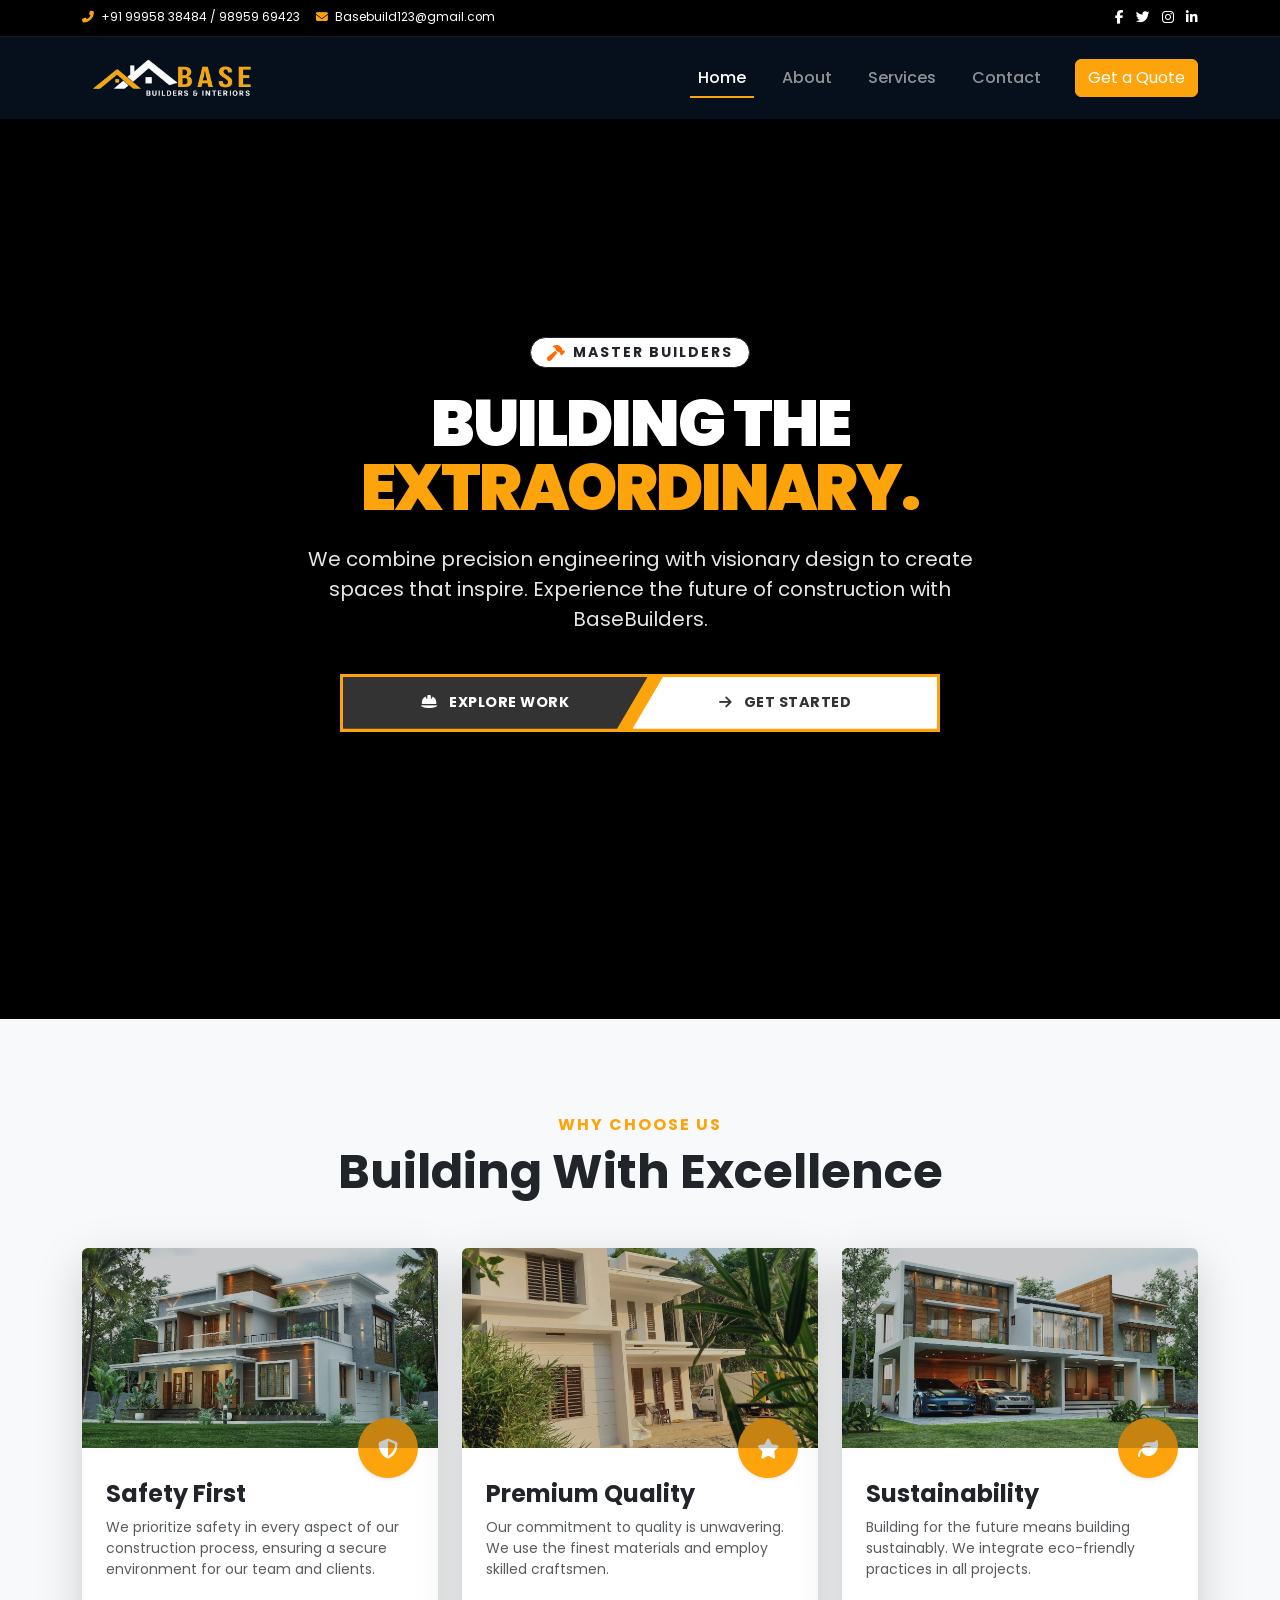
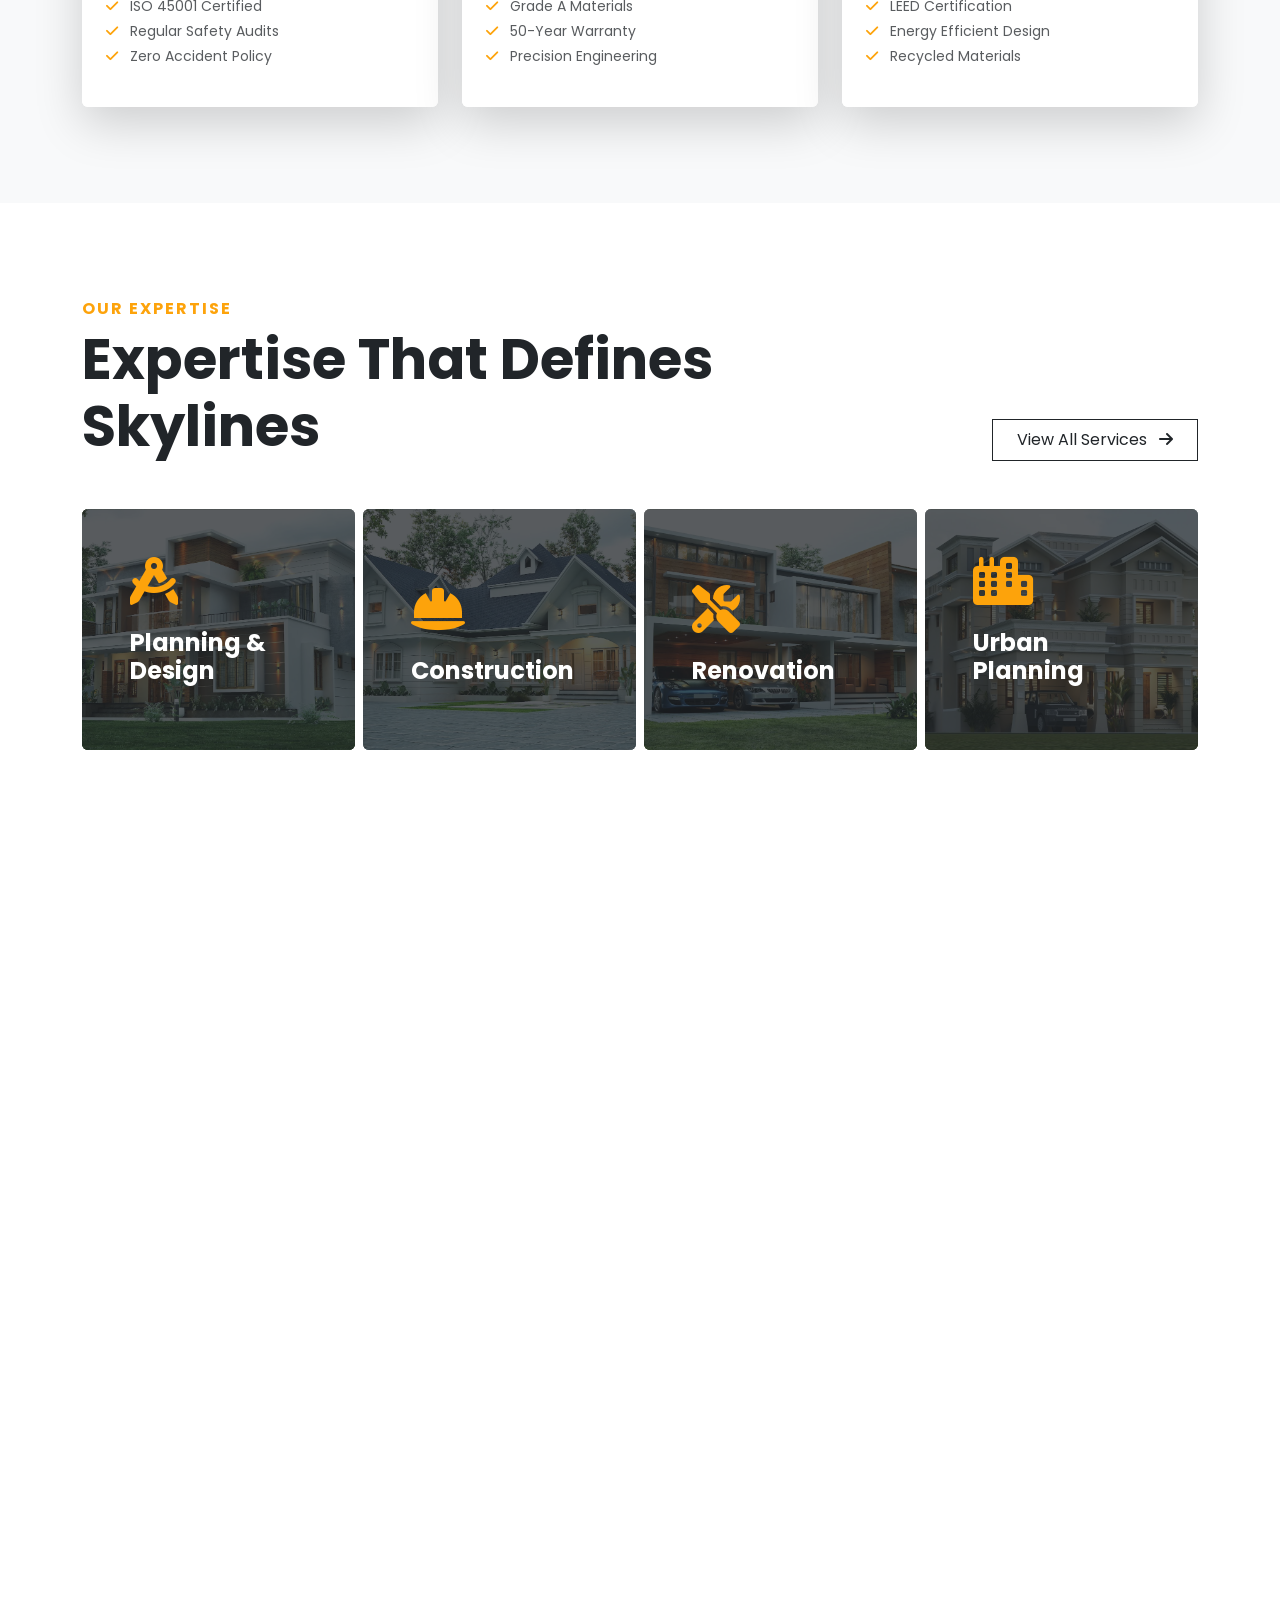
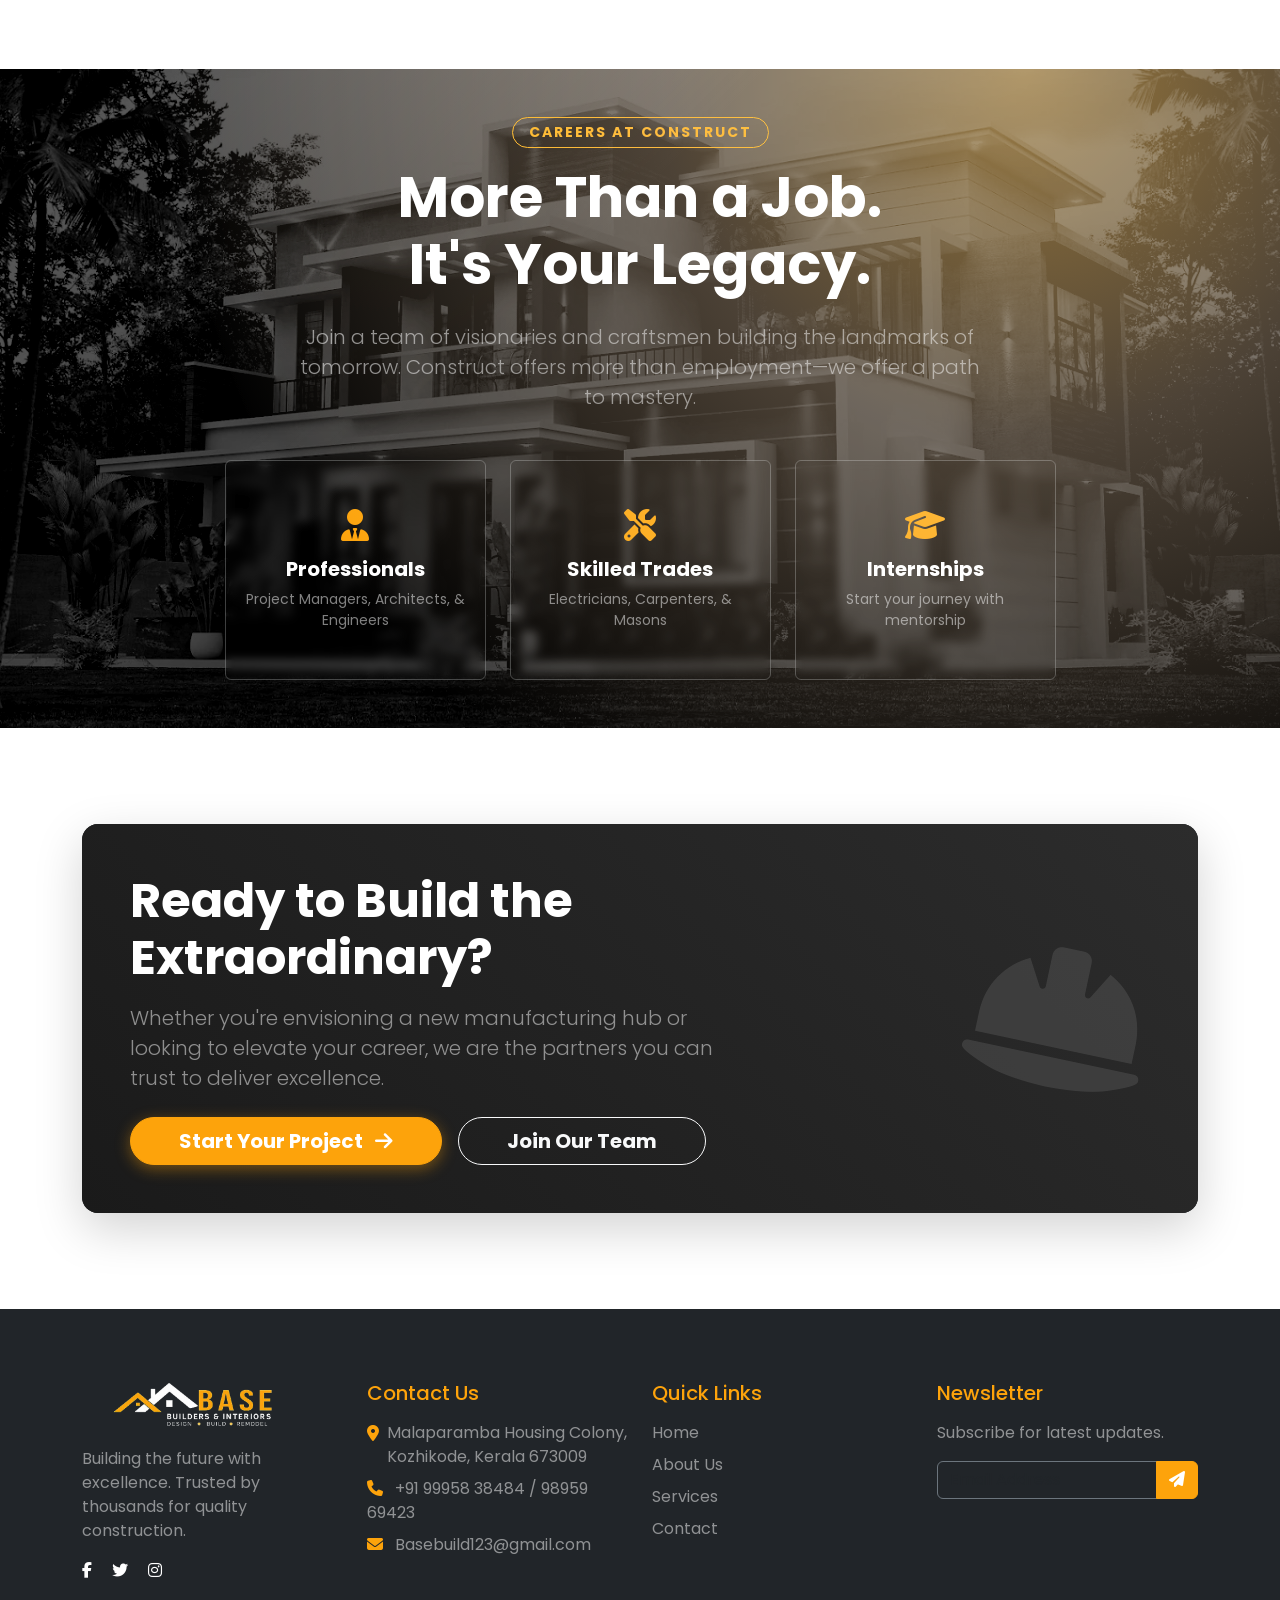
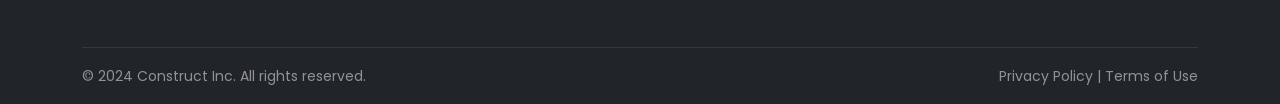
==== commit 98fe2f2f: "set faviconicons" ====
--- a/index.html
+++ b/index.html
@@ -3,8 +3,13 @@
 
 <head>
     <meta charset="UTF-8">
+
     <meta name="viewport" content="width=device-width, initial-scale=1.0">
-    <title>Construction Co. - New Way of Designing</title>
+    <link rel="apple-touch-icon" sizes="180x180" href="assets/images/favicon_io/apple-touch-icon.png">
+    <link rel="icon" type="image/png" sizes="192x192" href="assets/images/favicon_io/android-chrome-192x192.png">
+    <link rel="icon" type="image/png" sizes="512x512" href="assets/images/favicon_io/android-chrome-512x512.png">
+    <link rel="manifest" href="assets/images/favicon_io/site.webmanifest">
+    <title>Base Builders & Interiors</title>
     <!-- Bootstrap CSS -->
     <link href="https://cdn.jsdelivr.net/npm/bootstrap@5.3.0/dist/css/bootstrap.min.css" rel="stylesheet">
     <!-- Google Fonts -->
@@ -55,9 +60,9 @@
                     <li class="nav-item">
                         <a class="nav-link" href="services.html">Services</a>
                     </li>
-                    <li class="nav-item">
+                    <!-- <li class="nav-item">
                         <a class="nav-link" href="details.html">Details</a>
-                    </li>
+                    </li> -->
                     <li class="nav-item">
                         <a class="nav-link" href="contact.html">Contact</a>
                     </li>
@@ -72,7 +77,8 @@
         <div class="modal-dialog modal-fullscreen">
             <div class="modal-content bg-dark text-white">
                 <div class="modal-header border-0">
-                    <h5 class="modal-title"><img src="assets/images/xdlogo.png" alt="Construct Logo" style="height: 40px;">
+                    <h5 class="modal-title"><img src="assets/images/xdlogo.png" alt="Construct Logo"
+                            style="height: 40px;">
                     </h5>
                     <button type="button" class="btn-close btn-close-white" data-bs-dismiss="modal"
                         aria-label="Close"></button>
@@ -350,7 +356,8 @@
                         class="showcase-gallery shadow-sm rounded-3 overflow-hidden position-relative"
                         style="min-height: 400px; height: 100%;">
                         <!-- Images will be injected here by JS -->
-                        <img src="assets/images/ourworks/unnamed (2).webp" class="gallery-img active" alt="Project Image">
+                        <img src="assets/images/ourworks/unnamed (2).webp" class="gallery-img active"
+                            alt="Project Image">
                     </div>
                 </div>
                 <div class="col-lg-5">
@@ -530,8 +537,8 @@
                                 class="text-white-50 text-decoration-none hover-white">About Us</a></li>
                         <li class="mb-2"><a href="services.html"
                                 class="text-white-50 text-decoration-none hover-white">Services</a></li>
-                        <li class="mb-2"><a href="details.html"
-                                class="text-white-50 text-decoration-none hover-white">Details</a></li>
+                        <!-- <li class="mb-2"><a href="details.html"
+                                class="text-white-50 text-decoration-none hover-white">Details</a></li> -->
                         <li class="mb-2"><a href="contact.html"
                                 class="text-white-50 text-decoration-none hover-white">Contact</a></li>
                     </ul>
@@ -569,4 +576,4 @@
     <script src="assets/js/project-tabs.js"></script>
 </body>
 
-</html>
+</html>
